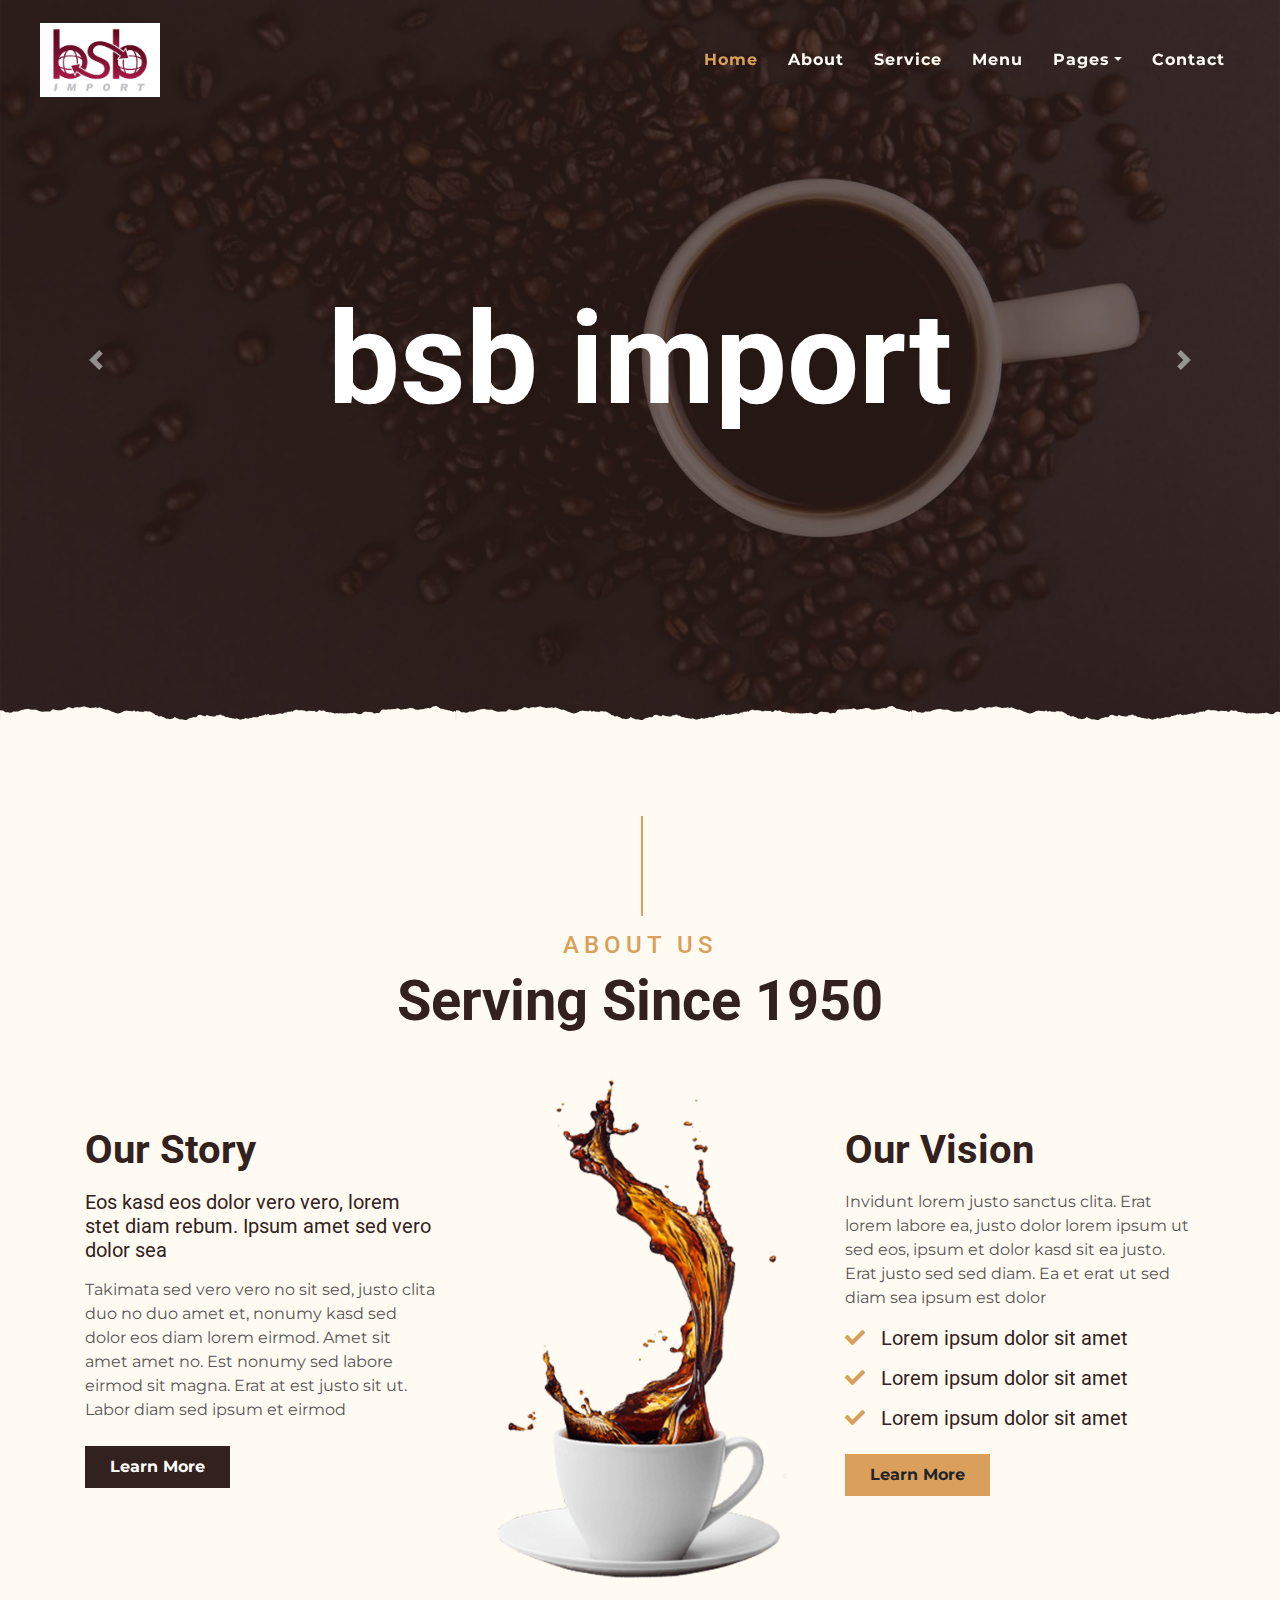
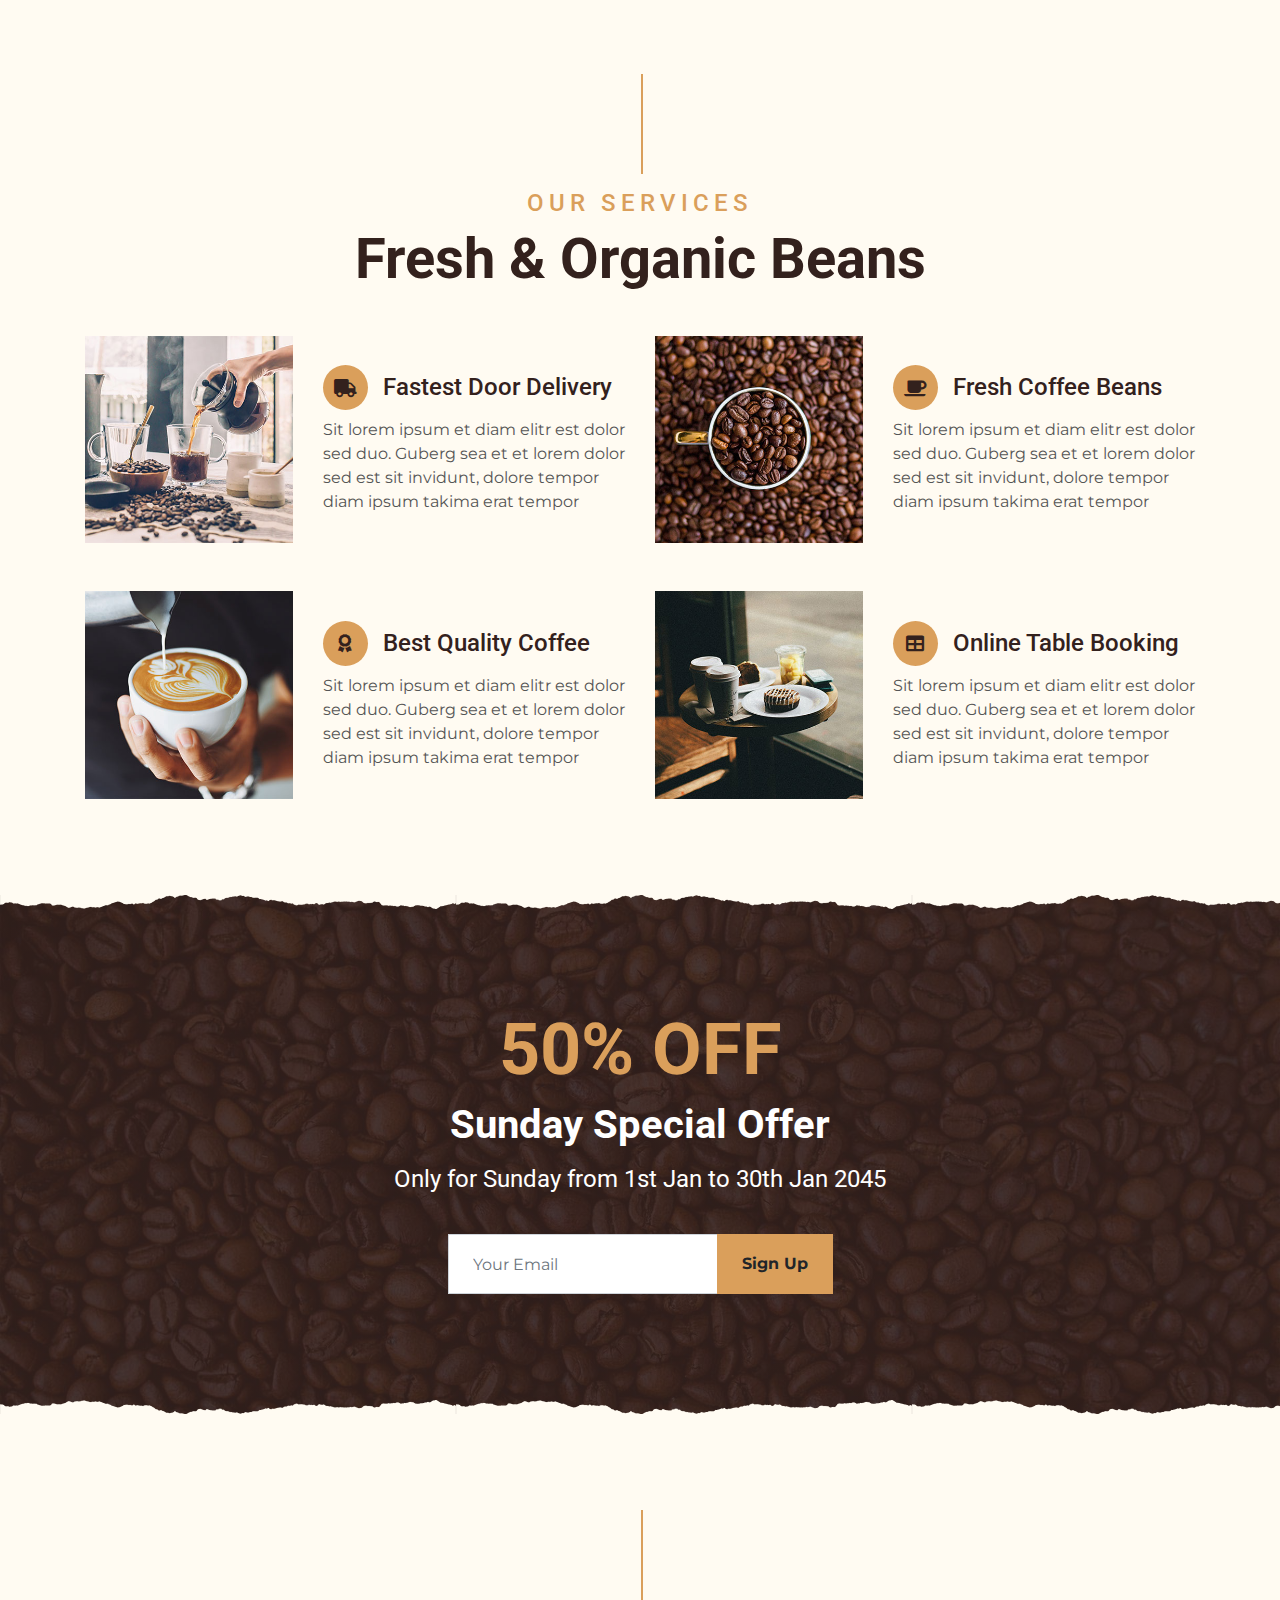
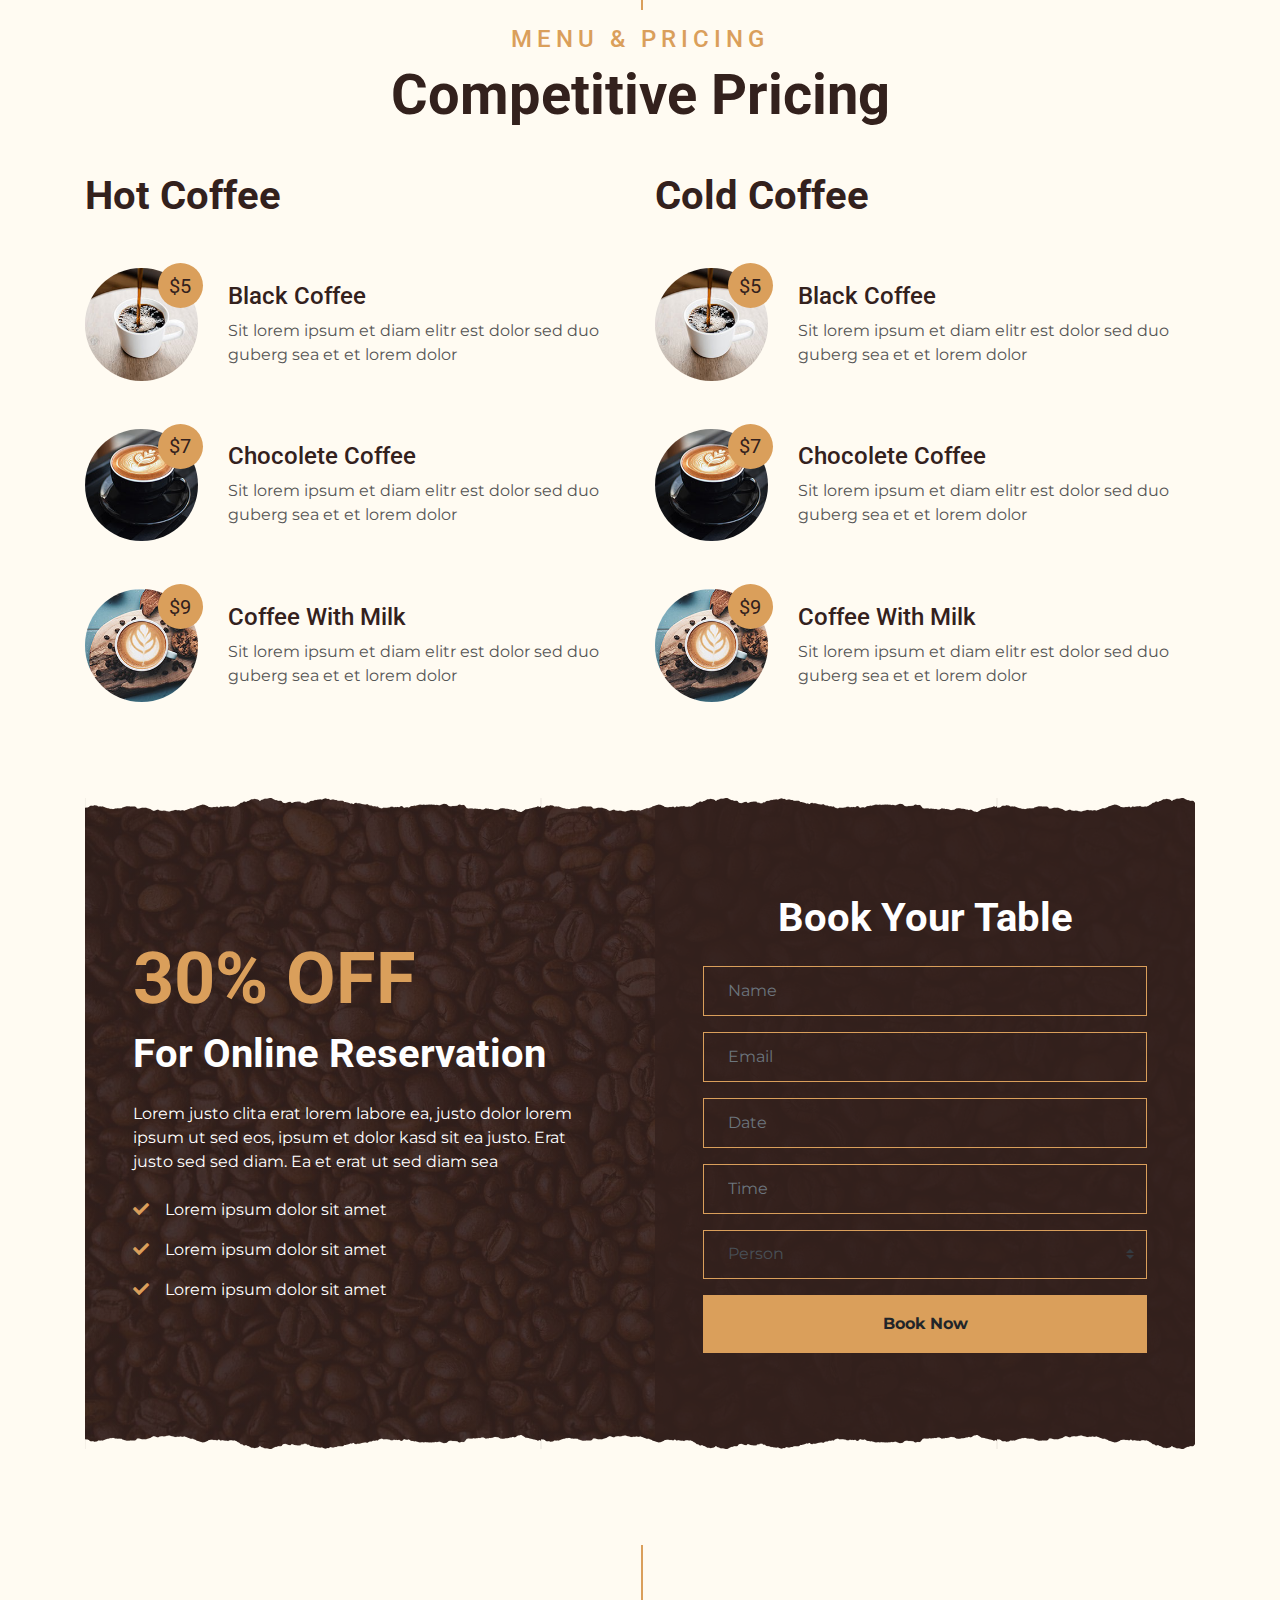
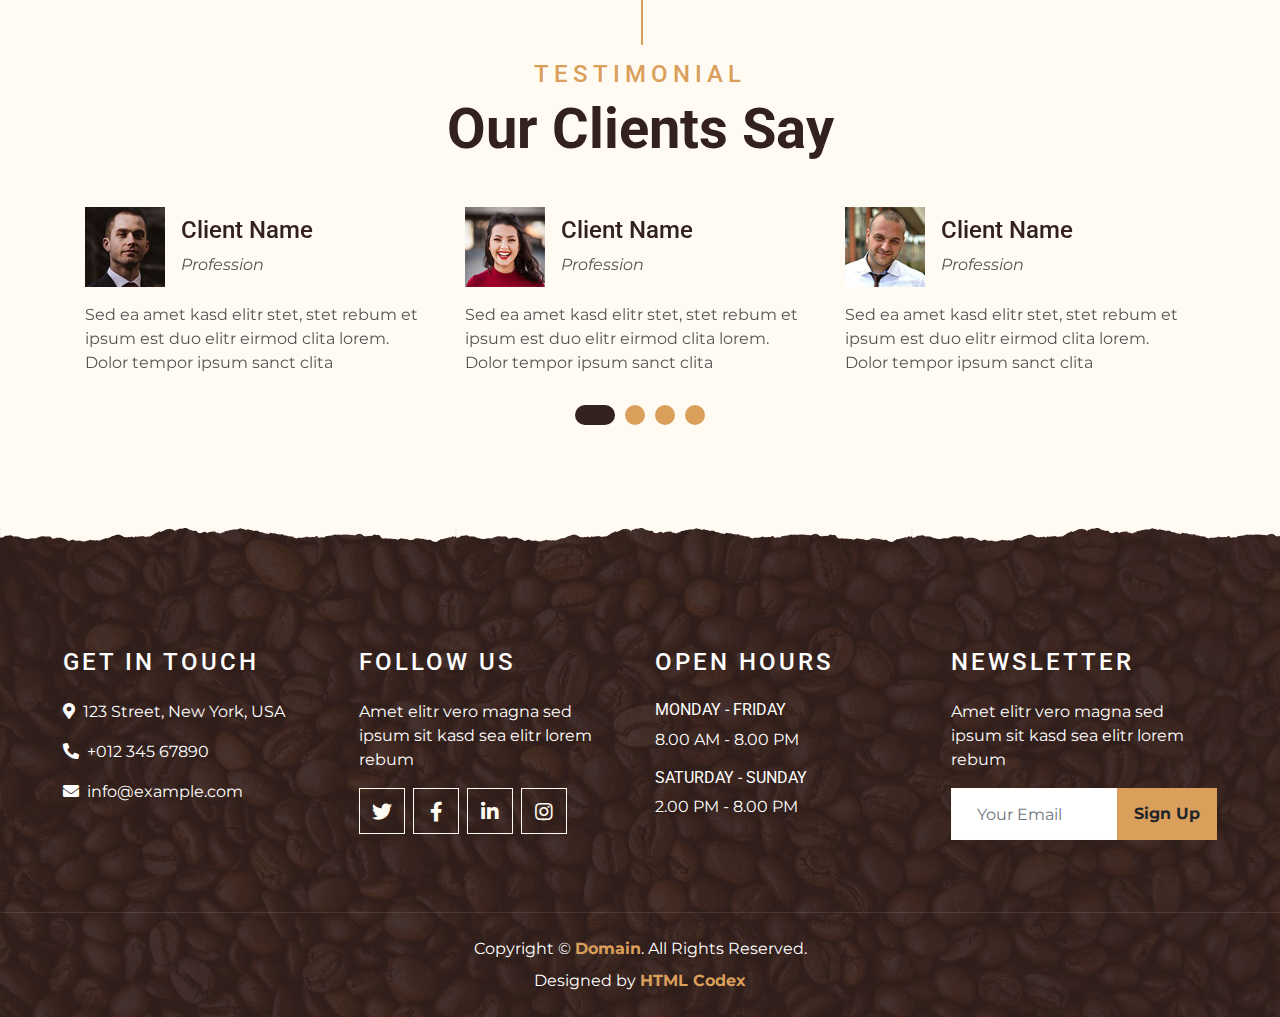
==== bsb/index.html @ dd3d66d6 "Se agrega el proyecto" ====
<!DOCTYPE html>
<html lang="en">

<head>
    <meta charset="utf-8">
    <title>bsb import</title>
    <meta content="width=device-width, initial-scale=1.0" name="viewport">
    <meta content="Free Website Template" name="keywords">
    <meta content="Free Website Template" name="description">

    <!-- Favicon -->
    <link href="img/logo.jpg" rel="icon">

    <!-- Google Font -->
    <link rel="preconnect" href="https://fonts.gstatic.com">
    <link href="https://fonts.googleapis.com/css2?family=Montserrat:wght@200;400&family=Roboto:wght@400;500;700&display=swap" rel="stylesheet"> 
    <link rel="stylesheet" href="https://maxcdn.bootstrapcdn.com/bootstrap/4.0.0/css/bootstrap.min.css">

    <!-- Font Awesome -->
    <link href="https://cdnjs.cloudflare.com/ajax/libs/font-awesome/5.10.0/css/all.min.css" rel="stylesheet">

    <!-- Libraries Stylesheet -->
    <link href="lib/owlcarousel/assets/owl.carousel.min.css" rel="stylesheet">
    <link href="lib/tempusdominus/css/tempusdominus-bootstrap-4.min.css" rel="stylesheet" />

    <!-- Customized Bootstrap Stylesheet -->
    <link href="css/style.min.css" rel="stylesheet">
</head>

<body>
    <!-- Navbar Start -->
    <div class="container-fluid p-0 nav-bar">
        <nav class="navbar navbar-expand-lg bg-none navbar-dark py-3">
            <a href="index.html" class="navbar-brand px-lg-4 m-0">
                <img src="img/logo.jpg" alt="KOPPEE Logo" class="img-fluid" style="max-width: 120px; height: auto;">
            </a>
            <button type="button" class="navbar-toggler" data-toggle="collapse" data-target="#navbarCollapse">
                <span class="navbar-toggler-icon"></span>
            </button>
            <div class="collapse navbar-collapse justify-content-between" id="navbarCollapse">
                <div class="navbar-nav ml-auto p-4">
                    <a href="index.html" class="nav-item nav-link active">Home</a>
                    <a href="about.html" class="nav-item nav-link">About</a>
                    <a href="service.html" class="nav-item nav-link">Service</a>
                    <a href="menu.html" class="nav-item nav-link">Menu</a>
                    <div class="nav-item dropdown">
                        <a href="#" class="nav-link dropdown-toggle" data-toggle="dropdown">Pages</a>
                        <div class="dropdown-menu text-capitalize">
                            <a href="reservation.html" class="dropdown-item">Reservation</a>
                            <a href="testimonial.html" class="dropdown-item">Testimonial</a>
                        </div>
                    </div>
                    <a href="contact.html" class="nav-item nav-link">Contact</a>
                </div>
            </div>
        </nav>
    </div>
    
    <!-- Navbar End -->

    <!-- Carousel Start -->
    <div class="container-fluid p-0 mb-5">
        <div id="blog-carousel" class="carousel slide overlay-bottom" data-ride="carousel">
            <div class="carousel-inner">
                <div class="carousel-item active">
                    <img class="w-100" src="img/carousel-1.jpg" alt="Image">
                    <div class="carousel-caption d-flex flex-column align-items-center justify-content-center">
                        <h2 class="text-primary font-weight-medium m-0"></h2>
                        <h1 class="display-1 text-white m-0">bsb import</h1>
                        <h2 class="text-white m-0"></h2>
                    </div>
                </div>
                <div class="carousel-item">
                    <img class="w-100" src="img/carousel-2.jpg" alt="Image">
                    <div class="carousel-caption d-flex flex-column align-items-center justify-content-center">
                        <h2 class="text-primary font-weight-medium m-0">We Have Been Serving</h2>
                        <h1 class="display-1 text-white m-0">COFFEE</h1>
                        <h2 class="text-white m-0">* SINCE 1950 *</h2>
                    </div>
                </div>
            </div>
            <a class="carousel-control-prev" href="#blog-carousel" data-slide="prev">
                <span class="carousel-control-prev-icon"></span>
            </a>
            <a class="carousel-control-next" href="#blog-carousel" data-slide="next">
                <span class="carousel-control-next-icon"></span>
            </a>
        </div>
    </div>
    <!-- Carousel End -->


    <!-- About Start -->
    <div class="container-fluid py-5">
        <div class="container">
            <div class="section-title">
                <h4 class="text-primary text-uppercase" style="letter-spacing: 5px;">About Us</h4>
                <h1 class="display-4">Serving Since 1950</h1>
            </div>
            <div class="row">
                <div class="col-lg-4 py-0 py-lg-5">
                    <h1 class="mb-3">Our Story</h1>
                    <h5 class="mb-3">Eos kasd eos dolor vero vero, lorem stet diam rebum. Ipsum amet sed vero dolor sea</h5>
                    <p>Takimata sed vero vero no sit sed, justo clita duo no duo amet et, nonumy kasd sed dolor eos diam lorem eirmod. Amet sit amet amet no. Est nonumy sed labore eirmod sit magna. Erat at est justo sit ut. Labor diam sed ipsum et eirmod</p>
                    <a href="" class="btn btn-secondary font-weight-bold py-2 px-4 mt-2">Learn More</a>
                </div>
                <div class="col-lg-4 py-5 py-lg-0" style="min-height: 500px;">
                    <div class="position-relative h-100">
                        <img class="position-absolute w-100 h-100" src="img/about.png" style="object-fit: cover;">
                    </div>
                </div>
                <div class="col-lg-4 py-0 py-lg-5">
                    <h1 class="mb-3">Our Vision</h1>
                    <p>Invidunt lorem justo sanctus clita. Erat lorem labore ea, justo dolor lorem ipsum ut sed eos, ipsum et dolor kasd sit ea justo. Erat justo sed sed diam. Ea et erat ut sed diam sea ipsum est dolor</p>
                    <h5 class="mb-3"><i class="fa fa-check text-primary mr-3"></i>Lorem ipsum dolor sit amet</h5>
                    <h5 class="mb-3"><i class="fa fa-check text-primary mr-3"></i>Lorem ipsum dolor sit amet</h5>
                    <h5 class="mb-3"><i class="fa fa-check text-primary mr-3"></i>Lorem ipsum dolor sit amet</h5>
                    <a href="" class="btn btn-primary font-weight-bold py-2 px-4 mt-2">Learn More</a>
                </div>
            </div>
        </div>
    </div>
    <!-- About End -->


    <!-- Service Start -->
    <div class="container-fluid pt-5">
        <div class="container">
            <div class="section-title">
                <h4 class="text-primary text-uppercase" style="letter-spacing: 5px;">Our Services</h4>
                <h1 class="display-4">Fresh & Organic Beans</h1>
            </div>
            <div class="row">
                <div class="col-lg-6 mb-5">
                    <div class="row align-items-center">
                        <div class="col-sm-5">
                            <img class="img-fluid mb-3 mb-sm-0" src="img/service-1.jpg" alt="">
                        </div>
                        <div class="col-sm-7">
                            <h4><i class="fa fa-truck service-icon"></i>Fastest Door Delivery</h4>
                            <p class="m-0">Sit lorem ipsum et diam elitr est dolor sed duo. Guberg sea et et lorem dolor sed est sit
                                invidunt, dolore tempor diam ipsum takima erat tempor</p>
                        </div>
                    </div>
                </div>
                <div class="col-lg-6 mb-5">
                    <div class="row align-items-center">
                        <div class="col-sm-5">
                            <img class="img-fluid mb-3 mb-sm-0" src="img/service-2.jpg" alt="">
                        </div>
                        <div class="col-sm-7">
                            <h4><i class="fa fa-coffee service-icon"></i>Fresh Coffee Beans</h4>
                            <p class="m-0">Sit lorem ipsum et diam elitr est dolor sed duo. Guberg sea et et lorem dolor sed est sit
                                invidunt, dolore tempor diam ipsum takima erat tempor</p>
                        </div>
                    </div>
                </div>
                <div class="col-lg-6 mb-5">
                    <div class="row align-items-center">
                        <div class="col-sm-5">
                            <img class="img-fluid mb-3 mb-sm-0" src="img/service-3.jpg" alt="">
                        </div>
                        <div class="col-sm-7">
                            <h4><i class="fa fa-award service-icon"></i>Best Quality Coffee</h4>
                            <p class="m-0">Sit lorem ipsum et diam elitr est dolor sed duo. Guberg sea et et lorem dolor sed est sit
                                invidunt, dolore tempor diam ipsum takima erat tempor</p>
                        </div>
                    </div>
                </div>
                <div class="col-lg-6 mb-5">
                    <div class="row align-items-center">
                        <div class="col-sm-5">
                            <img class="img-fluid mb-3 mb-sm-0" src="img/service-4.jpg" alt="">
                        </div>
                        <div class="col-sm-7">
                            <h4><i class="fa fa-table service-icon"></i>Online Table Booking</h4>
                            <p class="m-0">Sit lorem ipsum et diam elitr est dolor sed duo. Guberg sea et et lorem dolor sed est sit
                                invidunt, dolore tempor diam ipsum takima erat tempor</p>
                        </div>
                    </div>
                </div>
            </div>
        </div>
    </div>
    <!-- Service End -->


    <!-- Offer Start -->
    <div class="offer container-fluid my-5 py-5 text-center position-relative overlay-top overlay-bottom">
        <div class="container py-5">
            <h1 class="display-3 text-primary mt-3">50% OFF</h1>
            <h1 class="text-white mb-3">Sunday Special Offer</h1>
            <h4 class="text-white font-weight-normal mb-4 pb-3">Only for Sunday from 1st Jan to 30th Jan 2045</h4>
            <form class="form-inline justify-content-center mb-4">
                <div class="input-group">
                    <input type="text" class="form-control p-4" placeholder="Your Email" style="height: 60px;">
                    <div class="input-group-append">
                        <button class="btn btn-primary font-weight-bold px-4" type="submit">Sign Up</button>
                    </div>
                </div>
            </form>
        </div>
    </div>
    <!-- Offer End -->


    <!-- Menu Start -->
    <div class="container-fluid pt-5">
        <div class="container">
            <div class="section-title">
                <h4 class="text-primary text-uppercase" style="letter-spacing: 5px;">Menu & Pricing</h4>
                <h1 class="display-4">Competitive Pricing</h1>
            </div>
            <div class="row">
                <div class="col-lg-6">
                    <h1 class="mb-5">Hot Coffee</h1>
                    <div class="row align-items-center mb-5">
                        <div class="col-4 col-sm-3">
                            <img class="w-100 rounded-circle mb-3 mb-sm-0" src="img/menu-1.jpg" alt="">
                            <h5 class="menu-price">$5</h5>
                        </div>
                        <div class="col-8 col-sm-9">
                            <h4>Black Coffee</h4>
                            <p class="m-0">Sit lorem ipsum et diam elitr est dolor sed duo guberg sea et et lorem dolor</p>
                        </div>
                    </div>
                    <div class="row align-items-center mb-5">
                        <div class="col-4 col-sm-3">
                            <img class="w-100 rounded-circle mb-3 mb-sm-0" src="img/menu-2.jpg" alt="">
                            <h5 class="menu-price">$7</h5>
                        </div>
                        <div class="col-8 col-sm-9">
                            <h4>Chocolete Coffee</h4>
                            <p class="m-0">Sit lorem ipsum et diam elitr est dolor sed duo guberg sea et et lorem dolor</p>
                        </div>
                    </div>
                    <div class="row align-items-center mb-5">
                        <div class="col-4 col-sm-3">
                            <img class="w-100 rounded-circle mb-3 mb-sm-0" src="img/menu-3.jpg" alt="">
                            <h5 class="menu-price">$9</h5>
                        </div>
                        <div class="col-8 col-sm-9">
                            <h4>Coffee With Milk</h4>
                            <p class="m-0">Sit lorem ipsum et diam elitr est dolor sed duo guberg sea et et lorem dolor</p>
                        </div>
                    </div>
                </div>
                <div class="col-lg-6">
                    <h1 class="mb-5">Cold Coffee</h1>
                    <div class="row align-items-center mb-5">
                        <div class="col-4 col-sm-3">
                            <img class="w-100 rounded-circle mb-3 mb-sm-0" src="img/menu-1.jpg" alt="">
                            <h5 class="menu-price">$5</h5>
                        </div>
                        <div class="col-8 col-sm-9">
                            <h4>Black Coffee</h4>
                            <p class="m-0">Sit lorem ipsum et diam elitr est dolor sed duo guberg sea et et lorem dolor</p>
                        </div>
                    </div>
                    <div class="row align-items-center mb-5">
                        <div class="col-4 col-sm-3">
                            <img class="w-100 rounded-circle mb-3 mb-sm-0" src="img/menu-2.jpg" alt="">
                            <h5 class="menu-price">$7</h5>
                        </div>
                        <div class="col-8 col-sm-9">
                            <h4>Chocolete Coffee</h4>
                            <p class="m-0">Sit lorem ipsum et diam elitr est dolor sed duo guberg sea et et lorem dolor</p>
                        </div>
                    </div>
                    <div class="row align-items-center mb-5">
                        <div class="col-4 col-sm-3">
                            <img class="w-100 rounded-circle mb-3 mb-sm-0" src="img/menu-3.jpg" alt="">
                            <h5 class="menu-price">$9</h5>
                        </div>
                        <div class="col-8 col-sm-9">
                            <h4>Coffee With Milk</h4>
                            <p class="m-0">Sit lorem ipsum et diam elitr est dolor sed duo guberg sea et et lorem dolor</p>
                        </div>
                    </div>
                </div>
            </div>
        </div>
    </div>
    <!-- Menu End -->


    <!-- Reservation Start -->
    <div class="container-fluid my-5">
        <div class="container">
            <div class="reservation position-relative overlay-top overlay-bottom">
                <div class="row align-items-center">
                    <div class="col-lg-6 my-5 my-lg-0">
                        <div class="p-5">
                            <div class="mb-4">
                                <h1 class="display-3 text-primary">30% OFF</h1>
                                <h1 class="text-white">For Online Reservation</h1>
                            </div>
                            <p class="text-white">Lorem justo clita erat lorem labore ea, justo dolor lorem ipsum ut sed eos,
                                ipsum et dolor kasd sit ea justo. Erat justo sed sed diam. Ea et erat ut sed diam sea</p>
                            <ul class="list-inline text-white m-0">
                                <li class="py-2"><i class="fa fa-check text-primary mr-3"></i>Lorem ipsum dolor sit amet</li>
                                <li class="py-2"><i class="fa fa-check text-primary mr-3"></i>Lorem ipsum dolor sit amet</li>
                                <li class="py-2"><i class="fa fa-check text-primary mr-3"></i>Lorem ipsum dolor sit amet</li>
                            </ul>
                        </div>
                    </div>
                    <div class="col-lg-6">
                        <div class="text-center p-5" style="background: rgba(51, 33, 29, .8);">
                            <h1 class="text-white mb-4 mt-5">Book Your Table</h1>
                            <form class="mb-5">
                                <div class="form-group">
                                    <input type="text" class="form-control bg-transparent border-primary p-4" placeholder="Name"
                                        required="required" />
                                </div>
                                <div class="form-group">
                                    <input type="email" class="form-control bg-transparent border-primary p-4" placeholder="Email"
                                        required="required" />
                                </div>
                                <div class="form-group">
                                    <div class="date" id="date" data-target-input="nearest">
                                        <input type="text" class="form-control bg-transparent border-primary p-4 datetimepicker-input" placeholder="Date" data-target="#date" data-toggle="datetimepicker"/>
                                    </div>
                                </div>
                                <div class="form-group">
                                    <div class="time" id="time" data-target-input="nearest">
                                        <input type="text" class="form-control bg-transparent border-primary p-4 datetimepicker-input" placeholder="Time" data-target="#time" data-toggle="datetimepicker"/>
                                    </div>
                                </div>
                                <div class="form-group">
                                    <select class="custom-select bg-transparent border-primary px-4" style="height: 49px;">
                                        <option selected>Person</option>
                                        <option value="1">Person 1</option>
                                        <option value="2">Person 2</option>
                                        <option value="3">Person 3</option>
                                        <option value="3">Person 4</option>
                                    </select>
                                </div>
                                
                                <div>
                                    <button class="btn btn-primary btn-block font-weight-bold py-3" type="submit">Book Now</button>
                                </div>
                            </form>
                        </div>
                    </div>
                </div>
            </div>
        </div>
    </div>
    <!-- Reservation End -->


    <!-- Testimonial Start -->
    <div class="container-fluid py-5">
        <div class="container">
            <div class="section-title">
                <h4 class="text-primary text-uppercase" style="letter-spacing: 5px;">Testimonial</h4>
                <h1 class="display-4">Our Clients Say</h1>
            </div>
            <div class="owl-carousel testimonial-carousel">
                <div class="testimonial-item">
                    <div class="d-flex align-items-center mb-3">
                        <img class="img-fluid" src="img/testimonial-1.jpg" alt="">
                        <div class="ml-3">
                            <h4>Client Name</h4>
                            <i>Profession</i>
                        </div>
                    </div>
                    <p class="m-0">Sed ea amet kasd elitr stet, stet rebum et ipsum est duo elitr eirmod clita lorem. Dolor tempor ipsum sanct clita</p>
                </div>
                <div class="testimonial-item">
                    <div class="d-flex align-items-center mb-3">
                        <img class="img-fluid" src="img/testimonial-2.jpg" alt="">
                        <div class="ml-3">
                            <h4>Client Name</h4>
                            <i>Profession</i>
                        </div>
                    </div>
                    <p class="m-0">Sed ea amet kasd elitr stet, stet rebum et ipsum est duo elitr eirmod clita lorem. Dolor tempor ipsum sanct clita</p>
                </div>
                <div class="testimonial-item">
                    <div class="d-flex align-items-center mb-3">
                        <img class="img-fluid" src="img/testimonial-3.jpg" alt="">
                        <div class="ml-3">
                            <h4>Client Name</h4>
                            <i>Profession</i>
                        </div>
                    </div>
                    <p class="m-0">Sed ea amet kasd elitr stet, stet rebum et ipsum est duo elitr eirmod clita lorem. Dolor tempor ipsum sanct clita</p>
                </div>
                <div class="testimonial-item">
                    <div class="d-flex align-items-center mb-3">
                        <img class="img-fluid" src="img/testimonial-4.jpg" alt="">
                        <div class="ml-3">
                            <h4>Client Name</h4>
                            <i>Profession</i>
                        </div>
                    </div>
                    <p class="m-0">Sed ea amet kasd elitr stet, stet rebum et ipsum est duo elitr eirmod clita lorem. Dolor tempor ipsum sanct clita</p>
                </div>
            </div>
        </div>
    </div>
    <!-- Testimonial End -->


    <!-- Footer Start -->
    <div class="container-fluid footer text-white mt-5 pt-5 px-0 position-relative overlay-top">
        <div class="row mx-0 pt-5 px-sm-3 px-lg-5 mt-4">
            <div class="col-lg-3 col-md-6 mb-5">
                <h4 class="text-white text-uppercase mb-4" style="letter-spacing: 3px;">Get In Touch</h4>
                <p><i class="fa fa-map-marker-alt mr-2"></i>123 Street, New York, USA</p>
                <p><i class="fa fa-phone-alt mr-2"></i>+012 345 67890</p>
                <p class="m-0"><i class="fa fa-envelope mr-2"></i>info@example.com</p>
            </div>
            <div class="col-lg-3 col-md-6 mb-5">
                <h4 class="text-white text-uppercase mb-4" style="letter-spacing: 3px;">Follow Us</h4>
                <p>Amet elitr vero magna sed ipsum sit kasd sea elitr lorem rebum</p>
                <div class="d-flex justify-content-start">
                    <a class="btn btn-lg btn-outline-light btn-lg-square mr-2" href="#"><i class="fab fa-twitter"></i></a>
                    <a class="btn btn-lg btn-outline-light btn-lg-square mr-2" href="#"><i class="fab fa-facebook-f"></i></a>
                    <a class="btn btn-lg btn-outline-light btn-lg-square mr-2" href="#"><i class="fab fa-linkedin-in"></i></a>
                    <a class="btn btn-lg btn-outline-light btn-lg-square" href="#"><i class="fab fa-instagram"></i></a>
                </div>
            </div>
            <div class="col-lg-3 col-md-6 mb-5">
                <h4 class="text-white text-uppercase mb-4" style="letter-spacing: 3px;">Open Hours</h4>
                <div>
                    <h6 class="text-white text-uppercase">Monday - Friday</h6>
                    <p>8.00 AM - 8.00 PM</p>
                    <h6 class="text-white text-uppercase">Saturday - Sunday</h6>
                    <p>2.00 PM - 8.00 PM</p>
                </div>
            </div>
            <div class="col-lg-3 col-md-6 mb-5">
                <h4 class="text-white text-uppercase mb-4" style="letter-spacing: 3px;">Newsletter</h4>
                <p>Amet elitr vero magna sed ipsum sit kasd sea elitr lorem rebum</p>
                <div class="w-100">
                    <div class="input-group">
                        <input type="text" class="form-control border-light" style="padding: 25px;" placeholder="Your Email">
                        <div class="input-group-append">
                            <button class="btn btn-primary font-weight-bold px-3">Sign Up</button>
                        </div>
                    </div>
                </div>
            </div>
        </div>
        <div class="container-fluid text-center text-white border-top mt-4 py-4 px-sm-3 px-md-5" style="border-color: rgba(256, 256, 256, .1) !important;">
            <p class="mb-2 text-white">Copyright &copy; <a class="font-weight-bold" href="#">Domain</a>. All Rights Reserved.</a></p>
            <p class="m-0 text-white">Designed by <a class="font-weight-bold" href="https://htmlcodex.com">HTML Codex</a></p>
        </div>
    </div>
    <!-- Footer End -->


    <!-- Back to Top -->
    <a href="#" class="btn btn-lg btn-primary btn-lg-square back-to-top"><i class="fa fa-angle-double-up"></i></a>


    <!-- JavaScript Libraries -->
    <script src="https://code.jquery.com/jquery-3.4.1.min.js"></script>
    <script src="https://stackpath.bootstrapcdn.com/bootstrap/4.4.1/js/bootstrap.bundle.min.js"></script>
    <script src="lib/easing/easing.min.js"></script>
    <script src="lib/waypoints/waypoints.min.js"></script>
    <script src="lib/owlcarousel/owl.carousel.min.js"></script>
    <script src="lib/tempusdominus/js/moment.min.js"></script>
    <script src="lib/tempusdominus/js/moment-timezone.min.js"></script>
    <script src="lib/tempusdominus/js/tempusdominus-bootstrap-4.min.js"></script>

    <!-- Contact Javascript File -->
    <script src="mail/jqBootstrapValidation.min.js"></script>
    <script src="mail/contact.js"></script>

    <!-- Template Javascript -->
    <script src="js/main.js"></script>
</body>

</html>
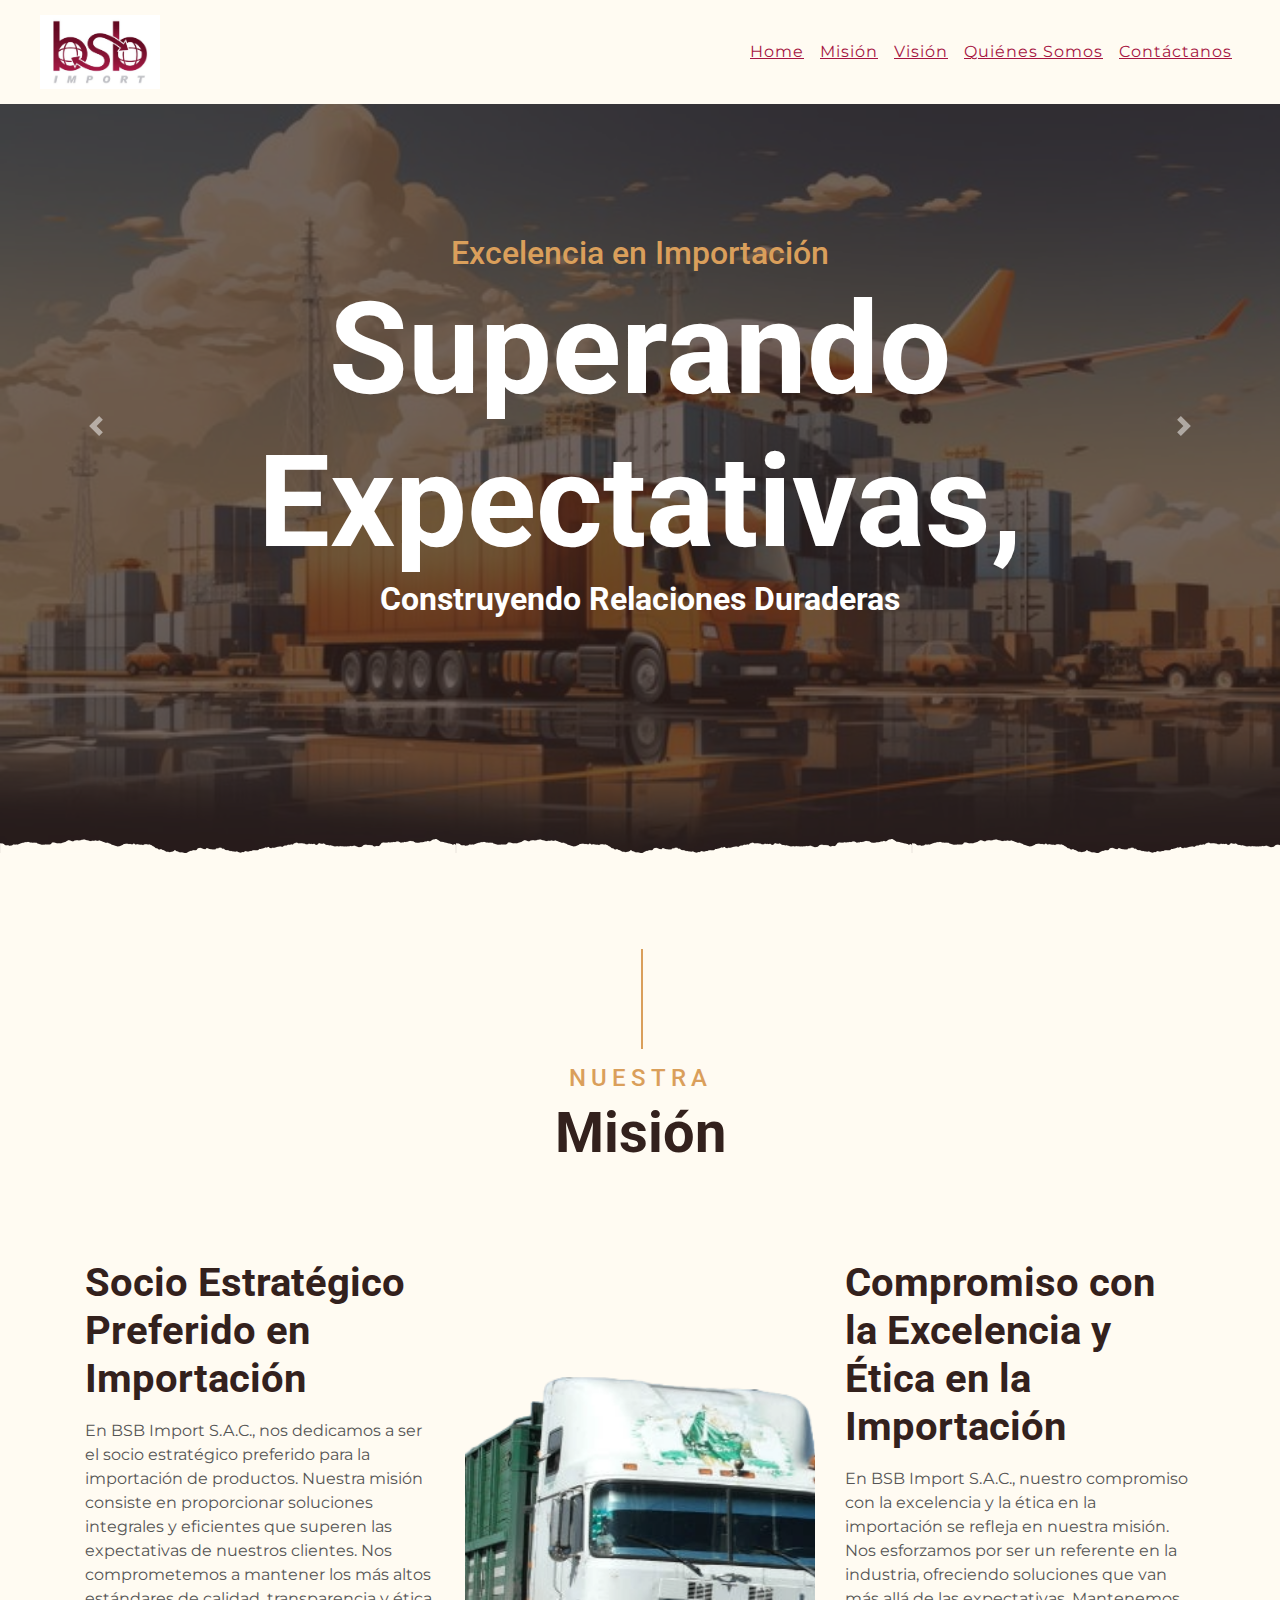
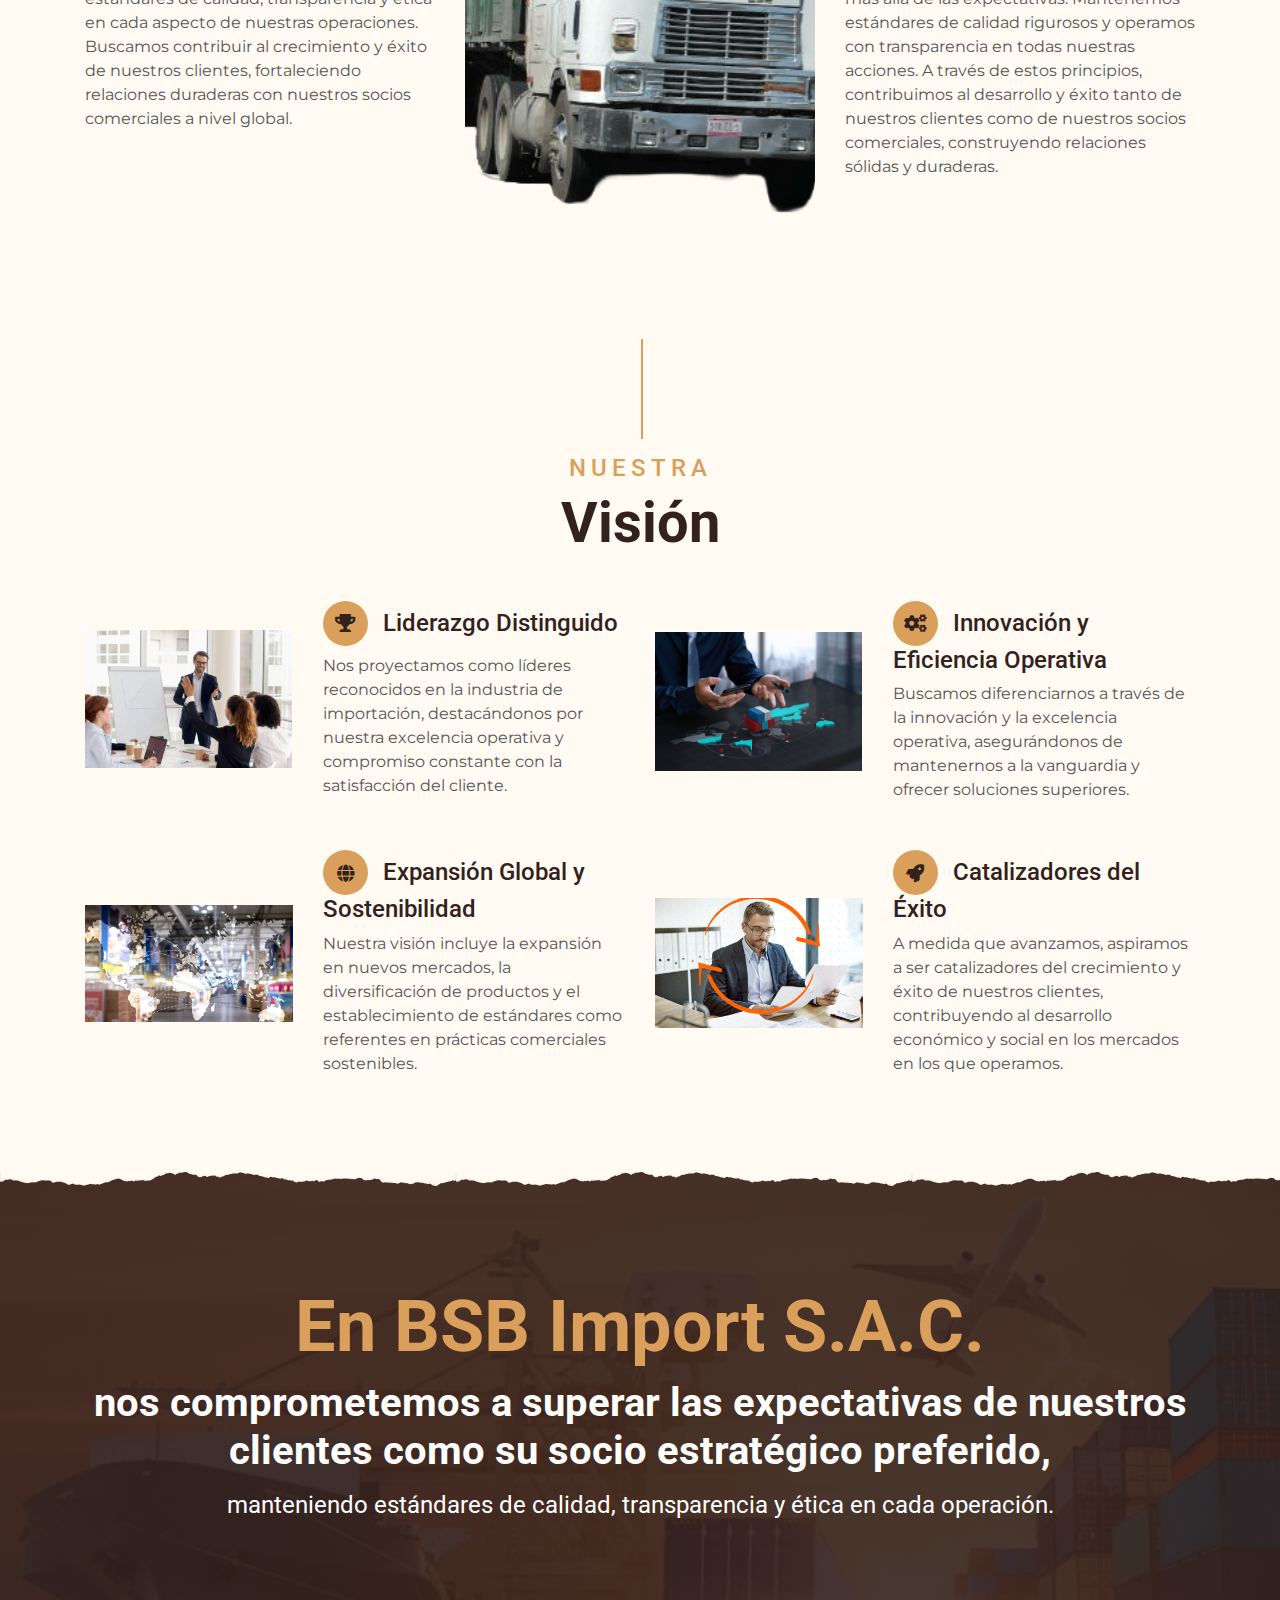
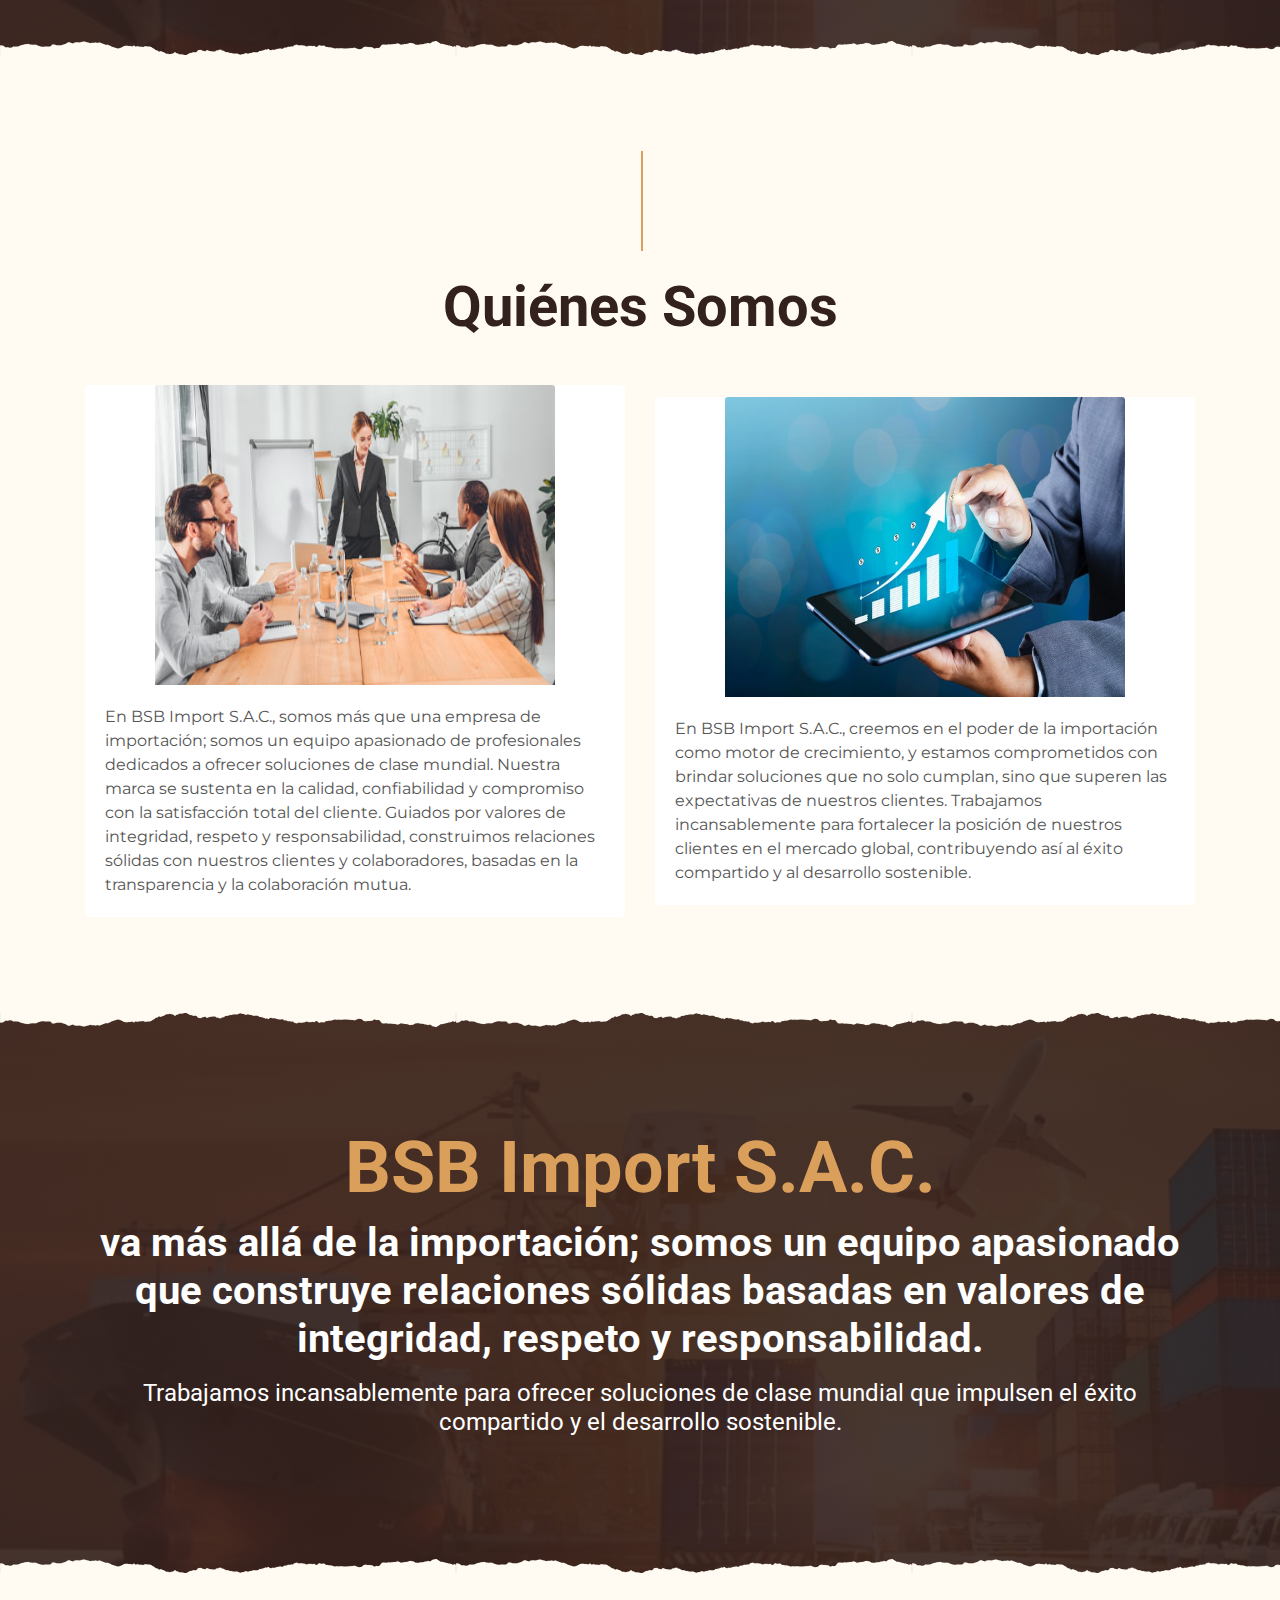
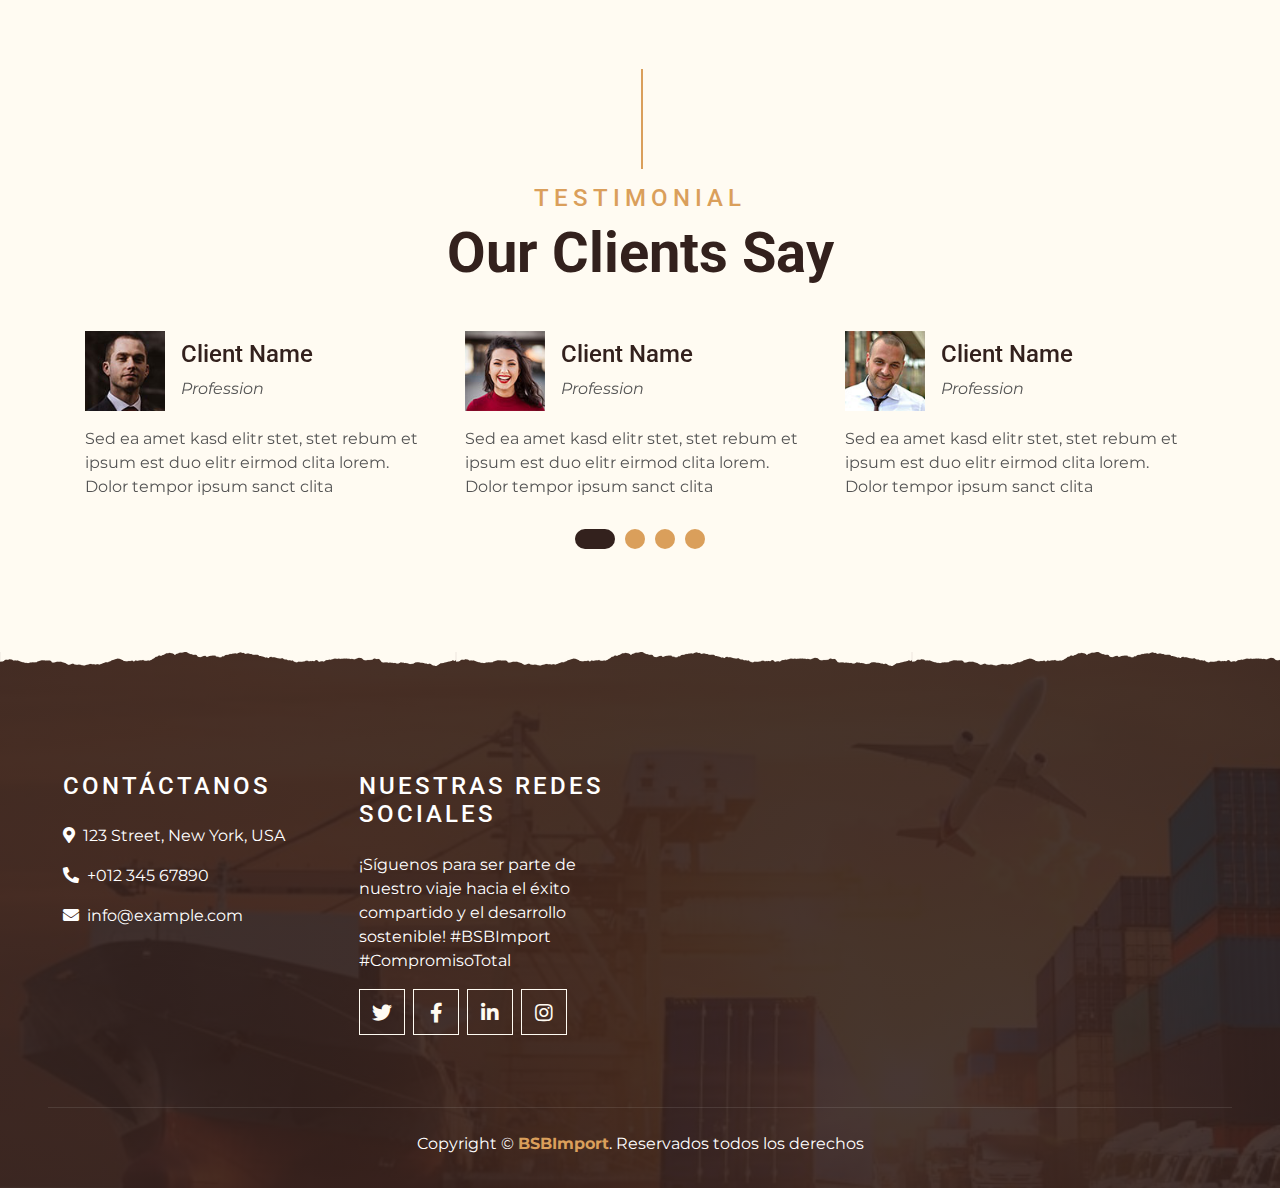
==== commit 0c36934b: "Descripción de los cambios realizados" ====
--- a/bsb/index.html
+++ b/bsb/index.html
@@ -22,6 +22,7 @@
     <!-- Libraries Stylesheet -->
     <link href="lib/owlcarousel/assets/owl.carousel.min.css" rel="stylesheet">
     <link href="lib/tempusdominus/css/tempusdominus-bootstrap-4.min.css" rel="stylesheet" />
+    <link rel="stylesheet" href="css/style.css">
 
     <!-- Customized Bootstrap Stylesheet -->
     <link href="css/style.min.css" rel="stylesheet">
@@ -30,31 +31,25 @@
 <body>
     <!-- Navbar Start -->
     <div class="container-fluid p-0 nav-bar">
-        <nav class="navbar navbar-expand-lg bg-none navbar-dark py-3">
-            <a href="index.html" class="navbar-brand px-lg-4 m-0">
-                <img src="img/logo.jpg" alt="KOPPEE Logo" class="img-fluid" style="max-width: 120px; height: auto;">
+        <nav class="navbar navbar-expand-lg navbar-light" style="background-color: #FFFBF2;">
+            <a href="index.html" class="navbar-brand px-lg-4 m-0" style="color: #a61542; letter-spacing: 1px;">
+                <img src="img/logo.jpg" alt="bsb Logo" class="img-fluid" style="max-width: 120px; height: auto;">
             </a>
             <button type="button" class="navbar-toggler" data-toggle="collapse" data-target="#navbarCollapse">
                 <span class="navbar-toggler-icon"></span>
             </button>
             <div class="collapse navbar-collapse justify-content-between" id="navbarCollapse">
                 <div class="navbar-nav ml-auto p-4">
-                    <a href="index.html" class="nav-item nav-link active">Home</a>
-                    <a href="about.html" class="nav-item nav-link">About</a>
-                    <a href="service.html" class="nav-item nav-link">Service</a>
-                    <a href="menu.html" class="nav-item nav-link">Menu</a>
-                    <div class="nav-item dropdown">
-                        <a href="#" class="nav-link dropdown-toggle" data-toggle="dropdown">Pages</a>
-                        <div class="dropdown-menu text-capitalize">
-                            <a href="reservation.html" class="dropdown-item">Reservation</a>
-                            <a href="testimonial.html" class="dropdown-item">Testimonial</a>
-                        </div>
-                    </div>
-                    <a href="contact.html" class="nav-item nav-link">Contact</a>
+                    <a href="index.html" class="nav-item nav-link active" style="color: #a61542; letter-spacing: 1px; text-decoration: underline;">Home</a>
+                    <a href="Misión.html" class="nav-item nav-link" style="color: #a61542; letter-spacing: 1px; text-decoration: underline;">Misión</a>
+                    <a href="Visión.html" class="nav-item nav-link" style="color: #a61542; letter-spacing: 1px; text-decoration: underline;">Visión</a>
+                    <a href="somos.html" class="nav-item nav-link" style="color: #a61542; letter-spacing: 1px; text-decoration: underline;">Quiénes Somos</a>
+                    <a href="Contáctanos.html" class="nav-item nav-link" style="color: #a61542; letter-spacing: 1px; text-decoration: underline;">Contáctanos</a>
                 </div>
             </div>
         </nav>
     </div>
+    
     
     <!-- Navbar End -->
 
@@ -63,19 +58,19 @@
         <div id="blog-carousel" class="carousel slide overlay-bottom" data-ride="carousel">
             <div class="carousel-inner">
                 <div class="carousel-item active">
-                    <img class="w-100" src="img/carousel-1.jpg" alt="Image">
+                    <img class="w-100" src="img/carrusel1.jpg" alt="Image">
                     <div class="carousel-caption d-flex flex-column align-items-center justify-content-center">
-                        <h2 class="text-primary font-weight-medium m-0"></h2>
-                        <h1 class="display-1 text-white m-0">bsb import</h1>
-                        <h2 class="text-white m-0"></h2>
+                        <h2 class="text-primary font-weight-medium m-0">Excelencia en Importación</h2>
+                        <h1 class="display-1 text-white m-0">Superando Expectativas,</h1>
+                        <h2 class="text-white m-0">Construyendo Relaciones Duraderas</h2>
                     </div>
                 </div>
                 <div class="carousel-item">
-                    <img class="w-100" src="img/carousel-2.jpg" alt="Image">
+                    <img class="w-100" src="img/carrusel2.jpg" alt="Image">
                     <div class="carousel-caption d-flex flex-column align-items-center justify-content-center">
-                        <h2 class="text-primary font-weight-medium m-0">We Have Been Serving</h2>
-                        <h1 class="display-1 text-white m-0">COFFEE</h1>
-                        <h2 class="text-white m-0">* SINCE 1950 *</h2>
+                        <h2 class="text-primary font-weight-medium m-0">Líderes en Importación</h2>
+                        <h1 class="display-1 text-white m-0">Innovación, Calidad y</h1>
+                        <h2 class="text-white m-0">Compromiso con el Éxito Global</h2>
                     </div>
                 </div>
             </div>
@@ -94,28 +89,26 @@
     <div class="container-fluid py-5">
         <div class="container">
             <div class="section-title">
-                <h4 class="text-primary text-uppercase" style="letter-spacing: 5px;">About Us</h4>
-                <h1 class="display-4">Serving Since 1950</h1>
+                <h4 class="text-primary text-uppercase" style="letter-spacing: 5px;">Nuestra</h4>
+                <h1 class="display-4">Misión</h1>
             </div>
             <div class="row">
                 <div class="col-lg-4 py-0 py-lg-5">
-                    <h1 class="mb-3">Our Story</h1>
-                    <h5 class="mb-3">Eos kasd eos dolor vero vero, lorem stet diam rebum. Ipsum amet sed vero dolor sea</h5>
-                    <p>Takimata sed vero vero no sit sed, justo clita duo no duo amet et, nonumy kasd sed dolor eos diam lorem eirmod. Amet sit amet amet no. Est nonumy sed labore eirmod sit magna. Erat at est justo sit ut. Labor diam sed ipsum et eirmod</p>
-                    <a href="" class="btn btn-secondary font-weight-bold py-2 px-4 mt-2">Learn More</a>
+                    <h1 class="mb-3"> Socio Estratégico Preferido en Importación</h1>
+                    <p>En BSB Import S.A.C., nos dedicamos a ser el socio estratégico preferido para la importación de productos. Nuestra misión consiste en proporcionar soluciones integrales y 
+                        eficientes que superen las expectativas de nuestros clientes. Nos comprometemos a mantener los más altos estándares de calidad, transparencia y ética en cada aspecto de 
+                        nuestras operaciones. Buscamos contribuir al crecimiento y éxito de nuestros clientes, fortaleciendo relaciones duraderas con nuestros socios comerciales a nivel global.</p>
                 </div>
                 <div class="col-lg-4 py-5 py-lg-0" style="min-height: 500px;">
                     <div class="position-relative h-100">
-                        <img class="position-absolute w-100 h-100" src="img/about.png" style="object-fit: cover;">
+                        <img class="position-absolute w-100 h-100" src="img/ima1.png" style="object-fit: cover;">
                     </div>
                 </div>
                 <div class="col-lg-4 py-0 py-lg-5">
-                    <h1 class="mb-3">Our Vision</h1>
-                    <p>Invidunt lorem justo sanctus clita. Erat lorem labore ea, justo dolor lorem ipsum ut sed eos, ipsum et dolor kasd sit ea justo. Erat justo sed sed diam. Ea et erat ut sed diam sea ipsum est dolor</p>
-                    <h5 class="mb-3"><i class="fa fa-check text-primary mr-3"></i>Lorem ipsum dolor sit amet</h5>
-                    <h5 class="mb-3"><i class="fa fa-check text-primary mr-3"></i>Lorem ipsum dolor sit amet</h5>
-                    <h5 class="mb-3"><i class="fa fa-check text-primary mr-3"></i>Lorem ipsum dolor sit amet</h5>
-                    <a href="" class="btn btn-primary font-weight-bold py-2 px-4 mt-2">Learn More</a>
+                    <h1 class="mb-3">Compromiso con la Excelencia y Ética en la Importación</h1>
+                    <p>En BSB Import S.A.C., nuestro compromiso con la excelencia y la ética en la importación se refleja en nuestra misión. Nos esforzamos por ser un referente en la industria, 
+                        ofreciendo soluciones que van más allá de las expectativas. Mantenemos estándares de calidad rigurosos y operamos con transparencia en todas nuestras acciones. A través 
+                        de estos principios, contribuimos al desarrollo y éxito tanto de nuestros clientes como de nuestros socios comerciales, construyendo relaciones sólidas y duraderas.</p>
                 </div>
             </div>
         </div>
@@ -127,55 +120,57 @@
     <div class="container-fluid pt-5">
         <div class="container">
             <div class="section-title">
-                <h4 class="text-primary text-uppercase" style="letter-spacing: 5px;">Our Services</h4>
-                <h1 class="display-4">Fresh & Organic Beans</h1>
+                <h4 class="text-primary text-uppercase" style="letter-spacing: 5px;">Nuestra</h4>
+                <h1 class="display-4">Visión</h1>
             </div>
             <div class="row">
                 <div class="col-lg-6 mb-5">
                     <div class="row align-items-center">
                         <div class="col-sm-5">
-                            <img class="img-fluid mb-3 mb-sm-0" src="img/service-1.jpg" alt="">
+                            <img class="img-fluid mb-3 mb-sm-0" src="img/vision1.jpg" alt="">
                         </div>
                         <div class="col-sm-7">
-                            <h4><i class="fa fa-truck service-icon"></i>Fastest Door Delivery</h4>
-                            <p class="m-0">Sit lorem ipsum et diam elitr est dolor sed duo. Guberg sea et et lorem dolor sed est sit
-                                invidunt, dolore tempor diam ipsum takima erat tempor</p>
+                            <h4><i class="fa fa-trophy service-icon"></i>Liderazgo Distinguido</h4>
+                            <p class="m-0">Nos proyectamos como líderes reconocidos en la industria de importación, 
+                                destacándonos por nuestra excelencia operativa y compromiso constante con la satisfacción del cliente.</p>
                         </div>
                     </div>
                 </div>
                 <div class="col-lg-6 mb-5">
                     <div class="row align-items-center">
                         <div class="col-sm-5">
-                            <img class="img-fluid mb-3 mb-sm-0" src="img/service-2.jpg" alt="">
+                            <img class="img-fluid mb-3 mb-sm-0" src="img/vision2.jpg" alt="">
                         </div>
                         <div class="col-sm-7">
-                            <h4><i class="fa fa-coffee service-icon"></i>Fresh Coffee Beans</h4>
-                            <p class="m-0">Sit lorem ipsum et diam elitr est dolor sed duo. Guberg sea et et lorem dolor sed est sit
-                                invidunt, dolore tempor diam ipsum takima erat tempor</p>
+                            <h4><i class="fa fa-cogs service-icon"></i>Innovación y Eficiencia Operativa</h4>
+                            <p class="m-0">Buscamos diferenciarnos a través de la innovación y la excelencia operativa, 
+                                asegurándonos de mantenernos a la vanguardia y ofrecer soluciones superiores.</p>
                         </div>
                     </div>
                 </div>
                 <div class="col-lg-6 mb-5">
                     <div class="row align-items-center">
                         <div class="col-sm-5">
-                            <img class="img-fluid mb-3 mb-sm-0" src="img/service-3.jpg" alt="">
+                            <img class="img-fluid mb-3 mb-sm-0" src="img/vision3.jpg" alt="">
                         </div>
                         <div class="col-sm-7">
-                            <h4><i class="fa fa-award service-icon"></i>Best Quality Coffee</h4>
-                            <p class="m-0">Sit lorem ipsum et diam elitr est dolor sed duo. Guberg sea et et lorem dolor sed est sit
-                                invidunt, dolore tempor diam ipsum takima erat tempor</p>
+                            <h4><i class="fa fa-globe service-icon"></i>Expansión Global y Sostenibilidad</h4>
+                            <p class="m-0">Nuestra visión incluye la expansión en nuevos mercados, 
+                                la diversificación de productos y el establecimiento de estándares 
+                                como referentes en prácticas comerciales sostenibles.</p>
                         </div>
                     </div>
                 </div>
                 <div class="col-lg-6 mb-5">
                     <div class="row align-items-center">
                         <div class="col-sm-5">
-                            <img class="img-fluid mb-3 mb-sm-0" src="img/service-4.jpg" alt="">
+                            <img class="img-fluid mb-3 mb-sm-0" src="img/vision4.jpg" alt="">
                         </div>
                         <div class="col-sm-7">
-                            <h4><i class="fa fa-table service-icon"></i>Online Table Booking</h4>
-                            <p class="m-0">Sit lorem ipsum et diam elitr est dolor sed duo. Guberg sea et et lorem dolor sed est sit
-                                invidunt, dolore tempor diam ipsum takima erat tempor</p>
+                            <h4><i class="fa fa-rocket service-icon"></i>Catalizadores del Éxito</h4>
+                            <p class="m-0">A medida que avanzamos, aspiramos a ser catalizadores del crecimiento y 
+                                éxito de nuestros clientes, contribuyendo al desarrollo económico y social en los 
+                                mercados en los que operamos.</p>
                         </div>
                     </div>
                 </div>
@@ -188,162 +183,59 @@
     <!-- Offer Start -->
     <div class="offer container-fluid my-5 py-5 text-center position-relative overlay-top overlay-bottom">
         <div class="container py-5">
-            <h1 class="display-3 text-primary mt-3">50% OFF</h1>
-            <h1 class="text-white mb-3">Sunday Special Offer</h1>
-            <h4 class="text-white font-weight-normal mb-4 pb-3">Only for Sunday from 1st Jan to 30th Jan 2045</h4>
-            <form class="form-inline justify-content-center mb-4">
-                <div class="input-group">
-                    <input type="text" class="form-control p-4" placeholder="Your Email" style="height: 60px;">
-                    <div class="input-group-append">
-                        <button class="btn btn-primary font-weight-bold px-4" type="submit">Sign Up</button>
-                    </div>
-                </div>
-            </form>
+            <h1 class="display-3 text-primary mt-3">En BSB Import S.A.C.</h1>
+            <h1 class="text-white mb-3">nos comprometemos a superar las expectativas de nuestros clientes como su socio estratégico preferido,</h1>
+            <h4 class="text-white font-weight-normal mb-4 pb-3">manteniendo estándares de calidad, transparencia y ética en cada operación.</h4>
         </div>
     </div>
     <!-- Offer End -->
 
 
     <!-- Menu Start -->
-    <div class="container-fluid pt-5">
-        <div class="container">
-            <div class="section-title">
-                <h4 class="text-primary text-uppercase" style="letter-spacing: 5px;">Menu & Pricing</h4>
-                <h1 class="display-4">Competitive Pricing</h1>
-            </div>
-            <div class="row">
-                <div class="col-lg-6">
-                    <h1 class="mb-5">Hot Coffee</h1>
-                    <div class="row align-items-center mb-5">
-                        <div class="col-4 col-sm-3">
-                            <img class="w-100 rounded-circle mb-3 mb-sm-0" src="img/menu-1.jpg" alt="">
-                            <h5 class="menu-price">$5</h5>
-                        </div>
-                        <div class="col-8 col-sm-9">
-                            <h4>Black Coffee</h4>
-                            <p class="m-0">Sit lorem ipsum et diam elitr est dolor sed duo guberg sea et et lorem dolor</p>
-                        </div>
-                    </div>
-                    <div class="row align-items-center mb-5">
-                        <div class="col-4 col-sm-3">
-                            <img class="w-100 rounded-circle mb-3 mb-sm-0" src="img/menu-2.jpg" alt="">
-                            <h5 class="menu-price">$7</h5>
-                        </div>
-                        <div class="col-8 col-sm-9">
-                            <h4>Chocolete Coffee</h4>
-                            <p class="m-0">Sit lorem ipsum et diam elitr est dolor sed duo guberg sea et et lorem dolor</p>
-                        </div>
-                    </div>
-                    <div class="row align-items-center mb-5">
-                        <div class="col-4 col-sm-3">
-                            <img class="w-100 rounded-circle mb-3 mb-sm-0" src="img/menu-3.jpg" alt="">
-                            <h5 class="menu-price">$9</h5>
-                        </div>
-                        <div class="col-8 col-sm-9">
-                            <h4>Coffee With Milk</h4>
-                            <p class="m-0">Sit lorem ipsum et diam elitr est dolor sed duo guberg sea et et lorem dolor</p>
-                        </div>
-                    </div>
-                </div>
-                <div class="col-lg-6">
-                    <h1 class="mb-5">Cold Coffee</h1>
-                    <div class="row align-items-center mb-5">
-                        <div class="col-4 col-sm-3">
-                            <img class="w-100 rounded-circle mb-3 mb-sm-0" src="img/menu-1.jpg" alt="">
-                            <h5 class="menu-price">$5</h5>
-                        </div>
-                        <div class="col-8 col-sm-9">
-                            <h4>Black Coffee</h4>
-                            <p class="m-0">Sit lorem ipsum et diam elitr est dolor sed duo guberg sea et et lorem dolor</p>
-                        </div>
-                    </div>
-                    <div class="row align-items-center mb-5">
-                        <div class="col-4 col-sm-3">
-                            <img class="w-100 rounded-circle mb-3 mb-sm-0" src="img/menu-2.jpg" alt="">
-                            <h5 class="menu-price">$7</h5>
-                        </div>
-                        <div class="col-8 col-sm-9">
-                            <h4>Chocolete Coffee</h4>
-                            <p class="m-0">Sit lorem ipsum et diam elitr est dolor sed duo guberg sea et et lorem dolor</p>
-                        </div>
-                    </div>
-                    <div class="row align-items-center mb-5">
-                        <div class="col-4 col-sm-3">
-                            <img class="w-100 rounded-circle mb-3 mb-sm-0" src="img/menu-3.jpg" alt="">
-                            <h5 class="menu-price">$9</h5>
-                        </div>
-                        <div class="col-8 col-sm-9">
-                            <h4>Coffee With Milk</h4>
-                            <p class="m-0">Sit lorem ipsum et diam elitr est dolor sed duo guberg sea et et lorem dolor</p>
-                        </div>
-                    </div>
-                </div>
-            </div>
-        </div>
-    </div>
+    <body>
+        <div class="container-fluid pt-5">
+            <div class="container">
+                <div class="section-title">
+                    <h4 class="text-primary text-uppercase" style="letter-spacing: 5px;"></h4>
+                    <h1 class="display-4">Quiénes Somos</h1>
+                </div>
+                <div class="row">
+                    <div class="col-lg-6 order-lg-1 d-flex align-items-center">
+                        <div class="card mb-5 border-0">
+                            <img class="card-img-top" src="img/somos1.jpg" alt="Imagen 1" style="width: 400px; height: 300px; margin: 0 auto;">
+                            <div class="card-body">
+                                <p class="card-text">
+                                    En BSB Import S.A.C., somos más que una empresa de importación; somos un equipo apasionado de profesionales dedicados a ofrecer soluciones de clase mundial. Nuestra marca se sustenta en la calidad, confiabilidad y compromiso con la satisfacción total del cliente. Guiados por valores de integridad, respeto y responsabilidad, construimos relaciones sólidas con nuestros clientes y colaboradores, basadas en la transparencia y la colaboración mutua.
+                                </p>
+                            </div>
+                        </div>
+                    </div>
+                    <div class="col-lg-6 order-lg-2 d-flex align-items-center">
+                        <div class="card mb-5 border-0">
+                            <img class="card-img-top" src="img/somos2.jpg" alt="Imagen 2" style="width: 400px; height: 300px; margin: 0 auto;">
+                            <div class="card-body">
+                                <p class="card-text">
+                                    En BSB Import S.A.C., creemos en el poder de la importación como motor de crecimiento, y estamos comprometidos con brindar soluciones que no solo cumplan, sino que superen las expectativas de nuestros clientes. Trabajamos incansablemente para fortalecer la posición de nuestros clientes en el mercado global, contribuyendo así al éxito compartido y al desarrollo sostenible.
+                                </p>
+                            </div>
+                        </div>
+                    </div>
+                </div>
+            </div>
+        </div>
+    </body>
+      
     <!-- Menu End -->
 
 
     <!-- Reservation Start -->
-    <div class="container-fluid my-5">
-        <div class="container">
-            <div class="reservation position-relative overlay-top overlay-bottom">
-                <div class="row align-items-center">
-                    <div class="col-lg-6 my-5 my-lg-0">
-                        <div class="p-5">
-                            <div class="mb-4">
-                                <h1 class="display-3 text-primary">30% OFF</h1>
-                                <h1 class="text-white">For Online Reservation</h1>
-                            </div>
-                            <p class="text-white">Lorem justo clita erat lorem labore ea, justo dolor lorem ipsum ut sed eos,
-                                ipsum et dolor kasd sit ea justo. Erat justo sed sed diam. Ea et erat ut sed diam sea</p>
-                            <ul class="list-inline text-white m-0">
-                                <li class="py-2"><i class="fa fa-check text-primary mr-3"></i>Lorem ipsum dolor sit amet</li>
-                                <li class="py-2"><i class="fa fa-check text-primary mr-3"></i>Lorem ipsum dolor sit amet</li>
-                                <li class="py-2"><i class="fa fa-check text-primary mr-3"></i>Lorem ipsum dolor sit amet</li>
-                            </ul>
-                        </div>
-                    </div>
-                    <div class="col-lg-6">
-                        <div class="text-center p-5" style="background: rgba(51, 33, 29, .8);">
-                            <h1 class="text-white mb-4 mt-5">Book Your Table</h1>
-                            <form class="mb-5">
-                                <div class="form-group">
-                                    <input type="text" class="form-control bg-transparent border-primary p-4" placeholder="Name"
-                                        required="required" />
-                                </div>
-                                <div class="form-group">
-                                    <input type="email" class="form-control bg-transparent border-primary p-4" placeholder="Email"
-                                        required="required" />
-                                </div>
-                                <div class="form-group">
-                                    <div class="date" id="date" data-target-input="nearest">
-                                        <input type="text" class="form-control bg-transparent border-primary p-4 datetimepicker-input" placeholder="Date" data-target="#date" data-toggle="datetimepicker"/>
-                                    </div>
-                                </div>
-                                <div class="form-group">
-                                    <div class="time" id="time" data-target-input="nearest">
-                                        <input type="text" class="form-control bg-transparent border-primary p-4 datetimepicker-input" placeholder="Time" data-target="#time" data-toggle="datetimepicker"/>
-                                    </div>
-                                </div>
-                                <div class="form-group">
-                                    <select class="custom-select bg-transparent border-primary px-4" style="height: 49px;">
-                                        <option selected>Person</option>
-                                        <option value="1">Person 1</option>
-                                        <option value="2">Person 2</option>
-                                        <option value="3">Person 3</option>
-                                        <option value="3">Person 4</option>
-                                    </select>
-                                </div>
-                                
-                                <div>
-                                    <button class="btn btn-primary btn-block font-weight-bold py-3" type="submit">Book Now</button>
-                                </div>
-                            </form>
-                        </div>
-                    </div>
-                </div>
-            </div>
+    <div class="offer container-fluid my-5 py-5 text-center position-relative overlay-top overlay-bottom">
+        <div class="container py-5">
+            <h1 class="display-3 text-primary mt-3">BSB Import S.A.C.</h1>
+            <h1 class="text-white mb-3">va más allá de la importación; somos un equipo apasionado que construye 
+                relaciones sólidas basadas en valores de integridad, respeto y responsabilidad.</h1>
+            <h4 class="text-white font-weight-normal mb-4 pb-3">Trabajamos incansablemente para ofrecer soluciones de clase mundial que impulsen 
+                el éxito compartido y el desarrollo sostenible.</h4>
         </div>
     </div>
     <!-- Reservation End -->
@@ -407,14 +299,14 @@
     <div class="container-fluid footer text-white mt-5 pt-5 px-0 position-relative overlay-top">
         <div class="row mx-0 pt-5 px-sm-3 px-lg-5 mt-4">
             <div class="col-lg-3 col-md-6 mb-5">
-                <h4 class="text-white text-uppercase mb-4" style="letter-spacing: 3px;">Get In Touch</h4>
+                <h4 class="text-white text-uppercase mb-4" style="letter-spacing: 3px;">Contáctanos</h4>
                 <p><i class="fa fa-map-marker-alt mr-2"></i>123 Street, New York, USA</p>
                 <p><i class="fa fa-phone-alt mr-2"></i>+012 345 67890</p>
                 <p class="m-0"><i class="fa fa-envelope mr-2"></i>info@example.com</p>
             </div>
             <div class="col-lg-3 col-md-6 mb-5">
-                <h4 class="text-white text-uppercase mb-4" style="letter-spacing: 3px;">Follow Us</h4>
-                <p>Amet elitr vero magna sed ipsum sit kasd sea elitr lorem rebum</p>
+                <h4 class="text-white text-uppercase mb-4" style="letter-spacing: 3px;">Nuestras Redes Sociales</h4>
+                <p>¡Síguenos para ser parte de nuestro viaje hacia el éxito compartido y el desarrollo sostenible! #BSBImport #CompromisoTotal</p>
                 <div class="d-flex justify-content-start">
                     <a class="btn btn-lg btn-outline-light btn-lg-square mr-2" href="#"><i class="fab fa-twitter"></i></a>
                     <a class="btn btn-lg btn-outline-light btn-lg-square mr-2" href="#"><i class="fab fa-facebook-f"></i></a>
@@ -422,31 +314,8 @@
                     <a class="btn btn-lg btn-outline-light btn-lg-square" href="#"><i class="fab fa-instagram"></i></a>
                 </div>
             </div>
-            <div class="col-lg-3 col-md-6 mb-5">
-                <h4 class="text-white text-uppercase mb-4" style="letter-spacing: 3px;">Open Hours</h4>
-                <div>
-                    <h6 class="text-white text-uppercase">Monday - Friday</h6>
-                    <p>8.00 AM - 8.00 PM</p>
-                    <h6 class="text-white text-uppercase">Saturday - Sunday</h6>
-                    <p>2.00 PM - 8.00 PM</p>
-                </div>
-            </div>
-            <div class="col-lg-3 col-md-6 mb-5">
-                <h4 class="text-white text-uppercase mb-4" style="letter-spacing: 3px;">Newsletter</h4>
-                <p>Amet elitr vero magna sed ipsum sit kasd sea elitr lorem rebum</p>
-                <div class="w-100">
-                    <div class="input-group">
-                        <input type="text" class="form-control border-light" style="padding: 25px;" placeholder="Your Email">
-                        <div class="input-group-append">
-                            <button class="btn btn-primary font-weight-bold px-3">Sign Up</button>
-                        </div>
-                    </div>
-                </div>
-            </div>
-        </div>
         <div class="container-fluid text-center text-white border-top mt-4 py-4 px-sm-3 px-md-5" style="border-color: rgba(256, 256, 256, .1) !important;">
-            <p class="mb-2 text-white">Copyright &copy; <a class="font-weight-bold" href="#">Domain</a>. All Rights Reserved.</a></p>
-            <p class="m-0 text-white">Designed by <a class="font-weight-bold" href="https://htmlcodex.com">HTML Codex</a></p>
+            <p class="mb-2 text-white">Copyright &copy; <a class="font-weight-bold" href="#">BSBImport</a>. Reservados todos los derechos</a></p>
         </div>
     </div>
     <!-- Footer End -->
--- a/bsb/css/style.css
+++ b/bsb/css/style.css
@@ -0,0 +1,9664 @@
+/******* Bootstrap Theming ********/
+/*!
+ * Bootstrap v4.5.3 (https://getbootstrap.com/)
+ * Copyright 2011-2020 The Bootstrap Authors
+ * Copyright 2011-2020 Twitter, Inc.
+ * Licensed under MIT (https://github.com/twbs/bootstrap/blob/main/LICENSE)
+ */
+:root {
+  --blue: #007bff;
+  --indigo: #6610f2;
+  --purple: #6f42c1;
+  --pink: #e83e8c;
+  --red: #dc3545;
+  --orange: #fd7e14;
+  --yellow: #ffc107;
+  --green: #28a745;
+  --teal: #20c997;
+  --cyan: #17a2b8;
+  --white: #fff;
+  --gray: #6c757d;
+  --gray-dark: #343a40;
+  --primary: #DA9F5B;
+  --secondary: #33211D;
+  --success: #28a745;
+  --info: #17a2b8;
+  --warning: #ffc107;
+  --danger: #dc3545;
+  --light: #FFFBF2;
+  --dark: #111111;
+  --breakpoint-xs: 0;
+  --breakpoint-sm: 576px;
+  --breakpoint-md: 768px;
+  --breakpoint-lg: 992px;
+  --breakpoint-xl: 1200px;
+  --font-family-sans-serif: "Montserrat", sans-serif;
+  --font-family-monospace: SFMono-Regular, Menlo, Monaco, Consolas, "Liberation Mono", "Courier New", monospace;
+}
+
+*,
+*::before,
+*::after {
+  box-sizing: border-box;
+}
+
+html {
+  font-family: sans-serif;
+  line-height: 1.15;
+  -webkit-text-size-adjust: 100%;
+  -webkit-tap-highlight-color: rgba(0, 0, 0, 0);
+}
+
+article, aside, figcaption, figure, footer, header, hgroup, main, nav, section {
+  display: block;
+}
+
+body {
+  margin: 0;
+  font-family: "Montserrat", sans-serif;
+  font-size: 1rem;
+  font-weight: 400;
+  line-height: 1.5;
+  color: #555555;
+  text-align: left;
+  background-color: #FFFBF2;
+}
+
+[tabindex="-1"]:focus:not(:focus-visible) {
+  outline: 0 !important;
+}
+
+hr {
+  box-sizing: content-box;
+  height: 0;
+  overflow: visible;
+}
+
+h1, h2, h3, h4, h5, h6 {
+  margin-top: 0;
+  margin-bottom: 0.5rem;
+}
+
+p {
+  margin-top: 0;
+  margin-bottom: 1rem;
+}
+
+abbr[title],
+abbr[data-original-title] {
+  text-decoration: underline;
+  text-decoration: underline dotted;
+  cursor: help;
+  border-bottom: 0;
+  text-decoration-skip-ink: none;
+}
+
+address {
+  margin-bottom: 1rem;
+  font-style: normal;
+  line-height: inherit;
+}
+
+ol,
+ul,
+dl {
+  margin-top: 0;
+  margin-bottom: 1rem;
+}
+
+ol ol,
+ul ul,
+ol ul,
+ul ol {
+  margin-bottom: 0;
+}
+
+dt {
+  font-weight: 700;
+}
+
+dd {
+  margin-bottom: .5rem;
+  margin-left: 0;
+}
+
+blockquote {
+  margin: 0 0 1rem;
+}
+
+b,
+strong {
+  font-weight: bolder;
+}
+
+small {
+  font-size: 80%;
+}
+
+sub,
+sup {
+  position: relative;
+  font-size: 75%;
+  line-height: 0;
+  vertical-align: baseline;
+}
+
+sub {
+  bottom: -.25em;
+}
+
+sup {
+  top: -.5em;
+}
+
+a {
+  color: #DA9F5B;
+  text-decoration: none;
+  background-color: transparent;
+}
+
+a:hover {
+  color: #be792b;
+  text-decoration: underline;
+}
+
+a:not([href]):not([class]) {
+  color: inherit;
+  text-decoration: none;
+}
+
+a:not([href]):not([class]):hover {
+  color: inherit;
+  text-decoration: none;
+}
+
+pre,
+code,
+kbd,
+samp {
+  font-family: SFMono-Regular, Menlo, Monaco, Consolas, "Liberation Mono", "Courier New", monospace;
+  font-size: 1em;
+}
+
+pre {
+  margin-top: 0;
+  margin-bottom: 1rem;
+  overflow: auto;
+  -ms-overflow-style: scrollbar;
+}
+
+figure {
+  margin: 0 0 1rem;
+}
+
+img {
+  vertical-align: middle;
+  border-style: none;
+}
+
+svg {
+  overflow: hidden;
+  vertical-align: middle;
+}
+
+table {
+  border-collapse: collapse;
+}
+
+caption {
+  padding-top: 0.75rem;
+  padding-bottom: 0.75rem;
+  color: #6c757d;
+  text-align: left;
+  caption-side: bottom;
+}
+
+th {
+  text-align: inherit;
+  text-align: -webkit-match-parent;
+}
+
+label {
+  display: inline-block;
+  margin-bottom: 0.5rem;
+}
+
+button {
+  border-radius: 0;
+}
+
+button:focus {
+  outline: 1px dotted;
+  outline: 5px auto -webkit-focus-ring-color;
+}
+
+input,
+button,
+select,
+optgroup,
+textarea {
+  margin: 0;
+  font-family: inherit;
+  font-size: inherit;
+  line-height: inherit;
+}
+
+button,
+input {
+  overflow: visible;
+}
+
+button,
+select {
+  text-transform: none;
+}
+
+[role="button"] {
+  cursor: pointer;
+}
+
+select {
+  word-wrap: normal;
+}
+
+button,
+[type="button"],
+[type="reset"],
+[type="submit"] {
+  -webkit-appearance: button;
+}
+
+button:not(:disabled),
+[type="button"]:not(:disabled),
+[type="reset"]:not(:disabled),
+[type="submit"]:not(:disabled) {
+  cursor: pointer;
+}
+
+button::-moz-focus-inner,
+[type="button"]::-moz-focus-inner,
+[type="reset"]::-moz-focus-inner,
+[type="submit"]::-moz-focus-inner {
+  padding: 0;
+  border-style: none;
+}
+
+input[type="radio"],
+input[type="checkbox"] {
+  box-sizing: border-box;
+  padding: 0;
+}
+
+textarea {
+  overflow: auto;
+  resize: vertical;
+}
+
+fieldset {
+  min-width: 0;
+  padding: 0;
+  margin: 0;
+  border: 0;
+}
+
+legend {
+  display: block;
+  width: 100%;
+  max-width: 100%;
+  padding: 0;
+  margin-bottom: .5rem;
+  font-size: 1.5rem;
+  line-height: inherit;
+  color: inherit;
+  white-space: normal;
+}
+
+@media (max-width: 1200px) {
+  legend {
+    font-size: calc(1.275rem + 0.3vw) ;
+  }
+}
+
+progress {
+  vertical-align: baseline;
+}
+
+[type="number"]::-webkit-inner-spin-button,
+[type="number"]::-webkit-outer-spin-button {
+  height: auto;
+}
+
+[type="search"] {
+  outline-offset: -2px;
+  -webkit-appearance: none;
+}
+
+[type="search"]::-webkit-search-decoration {
+  -webkit-appearance: none;
+}
+
+::-webkit-file-upload-button {
+  font: inherit;
+  -webkit-appearance: button;
+}
+
+output {
+  display: inline-block;
+}
+
+summary {
+  display: list-item;
+  cursor: pointer;
+}
+
+template {
+  display: none;
+}
+
+[hidden] {
+  display: none !important;
+}
+
+h1, h2, h3, h4, h5, h6,
+.h1, .h2, .h3, .h4, .h5, .h6 {
+  margin-bottom: 0.5rem;
+  font-family: "Roboto", sans-serif;
+  font-weight: 500;
+  line-height: 1.2;
+  color: #33211D;
+}
+
+h1, .h1 {
+  font-size: 2.5rem;
+}
+
+@media (max-width: 1200px) {
+  h1, .h1 {
+    font-size: calc(1.375rem + 1.5vw) ;
+  }
+}
+
+h2, .h2 {
+  font-size: 2rem;
+}
+
+@media (max-width: 1200px) {
+  h2, .h2 {
+    font-size: calc(1.325rem + 0.9vw) ;
+  }
+}
+
+h3, .h3 {
+  font-size: 1.75rem;
+}
+
+@media (max-width: 1200px) {
+  h3, .h3 {
+    font-size: calc(1.3rem + 0.6vw) ;
+  }
+}
+
+h4, .h4 {
+  font-size: 1.5rem;
+}
+
+@media (max-width: 1200px) {
+  h4, .h4 {
+    font-size: calc(1.275rem + 0.3vw) ;
+  }
+}
+
+h5, .h5 {
+  font-size: 1.25rem;
+}
+
+h6, .h6 {
+  font-size: 1rem;
+}
+
+.lead {
+  font-size: 1.25rem;
+  font-weight: 300;
+}
+
+.display-1 {
+  font-size: 8rem;
+  font-weight: 300;
+  line-height: 1.2;
+}
+
+@media (max-width: 1200px) {
+  .display-1 {
+    font-size: calc(1.925rem + 8.1vw) ;
+  }
+}
+
+.display-2 {
+  font-size: 5.5rem;
+  font-weight: 300;
+  line-height: 1.2;
+}
+
+@media (max-width: 1200px) {
+  .display-2 {
+    font-size: calc(1.675rem + 5.1vw) ;
+  }
+}
+
+.display-3 {
+  font-size: 4.5rem;
+  font-weight: 300;
+  line-height: 1.2;
+}
+
+@media (max-width: 1200px) {
+  .display-3 {
+    font-size: calc(1.575rem + 3.9vw) ;
+  }
+}
+
+.display-4 {
+  font-size: 3.5rem;
+  font-weight: 300;
+  line-height: 1.2;
+}
+
+@media (max-width: 1200px) {
+  .display-4 {
+    font-size: calc(1.475rem + 2.7vw) ;
+  }
+}
+
+hr {
+  margin-top: 1rem;
+  margin-bottom: 1rem;
+  border: 0;
+  border-top: 1px solid rgba(0, 0, 0, 0.1);
+}
+
+small,
+.small {
+  font-size: 80%;
+  font-weight: 400;
+}
+
+mark,
+.mark {
+  padding: 0.2em;
+  background-color: #fcf8e3;
+}
+
+.list-unstyled {
+  padding-left: 0;
+  list-style: none;
+}
+
+.list-inline {
+  padding-left: 0;
+  list-style: none;
+}
+
+.list-inline-item {
+  display: inline-block;
+}
+
+.list-inline-item:not(:last-child) {
+  margin-right: 0.5rem;
+}
+
+.initialism {
+  font-size: 90%;
+  text-transform: uppercase;
+}
+
+.blockquote {
+  margin-bottom: 1rem;
+  font-size: 1.25rem;
+}
+
+.blockquote-footer {
+  display: block;
+  font-size: 80%;
+  color: #6c757d;
+}
+
+.blockquote-footer::before {
+  content: "\2014\00A0";
+}
+
+.img-fluid {
+  max-width: 100%;
+  height: auto;
+}
+
+.img-thumbnail {
+  padding: 0.25rem;
+  background-color: #FFFBF2;
+  border: 1px solid #dee2e6;
+  max-width: 100%;
+  height: auto;
+}
+
+.figure {
+  display: inline-block;
+}
+
+.figure-img {
+  margin-bottom: 0.5rem;
+  line-height: 1;
+}
+
+.figure-caption {
+  font-size: 90%;
+  color: #6c757d;
+}
+
+code {
+  font-size: 87.5%;
+  color: #e83e8c;
+  word-wrap: break-word;
+}
+
+a > code {
+  color: inherit;
+}
+
+kbd {
+  padding: 0.2rem 0.4rem;
+  font-size: 87.5%;
+  color: #fff;
+  background-color: #212529;
+}
+
+kbd kbd {
+  padding: 0;
+  font-size: 100%;
+  font-weight: 700;
+}
+
+pre {
+  display: block;
+  font-size: 87.5%;
+  color: #212529;
+}
+
+pre code {
+  font-size: inherit;
+  color: inherit;
+  word-break: normal;
+}
+
+.pre-scrollable {
+  max-height: 340px;
+  overflow-y: scroll;
+}
+
+.container,
+.container-fluid,
+.container-sm,
+.container-md,
+.container-lg,
+.container-xl {
+  width: 100%;
+  padding-right: 15px;
+  padding-left: 15px;
+  margin-right: auto;
+  margin-left: auto;
+}
+
+@media (min-width: 576px) {
+  .container, .container-sm {
+    max-width: 540px;
+  }
+}
+
+@media (min-width: 768px) {
+  .container, .container-sm, .container-md {
+    max-width: 720px;
+  }
+}
+
+@media (min-width: 992px) {
+  .container, .container-sm, .container-md, .container-lg {
+    max-width: 960px;
+  }
+}
+
+@media (min-width: 1200px) {
+  .container, .container-sm, .container-md, .container-lg, .container-xl {
+    max-width: 1140px;
+  }
+}
+
+.row {
+  display: flex;
+  flex-wrap: wrap;
+  margin-right: -15px;
+  margin-left: -15px;
+}
+
+.no-gutters {
+  margin-right: 0;
+  margin-left: 0;
+}
+
+.no-gutters > .col,
+.no-gutters > [class*="col-"] {
+  padding-right: 0;
+  padding-left: 0;
+}
+
+.col-1, .col-2, .col-3, .col-4, .col-5, .col-6, .col-7, .col-8, .col-9, .col-10, .col-11, .col-12, .col,
+.col-auto, .col-sm-1, .col-sm-2, .col-sm-3, .col-sm-4, .col-sm-5, .col-sm-6, .col-sm-7, .col-sm-8, .col-sm-9, .col-sm-10, .col-sm-11, .col-sm-12, .col-sm,
+.col-sm-auto, .col-md-1, .col-md-2, .col-md-3, .col-md-4, .col-md-5, .col-md-6, .col-md-7, .col-md-8, .col-md-9, .col-md-10, .col-md-11, .col-md-12, .col-md,
+.col-md-auto, .col-lg-1, .col-lg-2, .col-lg-3, .col-lg-4, .col-lg-5, .col-lg-6, .col-lg-7, .col-lg-8, .col-lg-9, .col-lg-10, .col-lg-11, .col-lg-12, .col-lg,
+.col-lg-auto, .col-xl-1, .col-xl-2, .col-xl-3, .col-xl-4, .col-xl-5, .col-xl-6, .col-xl-7, .col-xl-8, .col-xl-9, .col-xl-10, .col-xl-11, .col-xl-12, .col-xl,
+.col-xl-auto {
+  position: relative;
+  width: 100%;
+  padding-right: 15px;
+  padding-left: 15px;
+}
+
+.col {
+  flex-basis: 0;
+  flex-grow: 1;
+  max-width: 100%;
+}
+
+.row-cols-1 > * {
+  flex: 0 0 100%;
+  max-width: 100%;
+}
+
+.row-cols-2 > * {
+  flex: 0 0 50%;
+  max-width: 50%;
+}
+
+.row-cols-3 > * {
+  flex: 0 0 33.33333%;
+  max-width: 33.33333%;
+}
+
+.row-cols-4 > * {
+  flex: 0 0 25%;
+  max-width: 25%;
+}
+
+.row-cols-5 > * {
+  flex: 0 0 20%;
+  max-width: 20%;
+}
+
+.row-cols-6 > * {
+  flex: 0 0 16.66667%;
+  max-width: 16.66667%;
+}
+
+.col-auto {
+  flex: 0 0 auto;
+  width: auto;
+  max-width: 100%;
+}
+
+.col-1 {
+  flex: 0 0 8.33333%;
+  max-width: 8.33333%;
+}
+
+.col-2 {
+  flex: 0 0 16.66667%;
+  max-width: 16.66667%;
+}
+
+.col-3 {
+  flex: 0 0 25%;
+  max-width: 25%;
+}
+
+.col-4 {
+  flex: 0 0 33.33333%;
+  max-width: 33.33333%;
+}
+
+.col-5 {
+  flex: 0 0 41.66667%;
+  max-width: 41.66667%;
+}
+
+.col-6 {
+  flex: 0 0 50%;
+  max-width: 50%;
+}
+
+.col-7 {
+  flex: 0 0 58.33333%;
+  max-width: 58.33333%;
+}
+
+.col-8 {
+  flex: 0 0 66.66667%;
+  max-width: 66.66667%;
+}
+
+.col-9 {
+  flex: 0 0 75%;
+  max-width: 75%;
+}
+
+.col-10 {
+  flex: 0 0 83.33333%;
+  max-width: 83.33333%;
+}
+
+.col-11 {
+  flex: 0 0 91.66667%;
+  max-width: 91.66667%;
+}
+
+.col-12 {
+  flex: 0 0 100%;
+  max-width: 100%;
+}
+
+.order-first {
+  order: -1;
+}
+
+.order-last {
+  order: 13;
+}
+
+.order-0 {
+  order: 0;
+}
+
+.order-1 {
+  order: 1;
+}
+
+.order-2 {
+  order: 2;
+}
+
+.order-3 {
+  order: 3;
+}
+
+.order-4 {
+  order: 4;
+}
+
+.order-5 {
+  order: 5;
+}
+
+.order-6 {
+  order: 6;
+}
+
+.order-7 {
+  order: 7;
+}
+
+.order-8 {
+  order: 8;
+}
+
+.order-9 {
+  order: 9;
+}
+
+.order-10 {
+  order: 10;
+}
+
+.order-11 {
+  order: 11;
+}
+
+.order-12 {
+  order: 12;
+}
+
+.offset-1 {
+  margin-left: 8.33333%;
+}
+
+.offset-2 {
+  margin-left: 16.66667%;
+}
+
+.offset-3 {
+  margin-left: 25%;
+}
+
+.offset-4 {
+  margin-left: 33.33333%;
+}
+
+.offset-5 {
+  margin-left: 41.66667%;
+}
+
+.offset-6 {
+  margin-left: 50%;
+}
+
+.offset-7 {
+  margin-left: 58.33333%;
+}
+
+.offset-8 {
+  margin-left: 66.66667%;
+}
+
+.offset-9 {
+  margin-left: 75%;
+}
+
+.offset-10 {
+  margin-left: 83.33333%;
+}
+
+.offset-11 {
+  margin-left: 91.66667%;
+}
+
+@media (min-width: 576px) {
+  .col-sm {
+    flex-basis: 0;
+    flex-grow: 1;
+    max-width: 100%;
+  }
+  .row-cols-sm-1 > * {
+    flex: 0 0 100%;
+    max-width: 100%;
+  }
+  .row-cols-sm-2 > * {
+    flex: 0 0 50%;
+    max-width: 50%;
+  }
+  .row-cols-sm-3 > * {
+    flex: 0 0 33.33333%;
+    max-width: 33.33333%;
+  }
+  .row-cols-sm-4 > * {
+    flex: 0 0 25%;
+    max-width: 25%;
+  }
+  .row-cols-sm-5 > * {
+    flex: 0 0 20%;
+    max-width: 20%;
+  }
+  .row-cols-sm-6 > * {
+    flex: 0 0 16.66667%;
+    max-width: 16.66667%;
+  }
+  .col-sm-auto {
+    flex: 0 0 auto;
+    width: auto;
+    max-width: 100%;
+  }
+  .col-sm-1 {
+    flex: 0 0 8.33333%;
+    max-width: 8.33333%;
+  }
+  .col-sm-2 {
+    flex: 0 0 16.66667%;
+    max-width: 16.66667%;
+  }
+  .col-sm-3 {
+    flex: 0 0 25%;
+    max-width: 25%;
+  }
+  .col-sm-4 {
+    flex: 0 0 33.33333%;
+    max-width: 33.33333%;
+  }
+  .col-sm-5 {
+    flex: 0 0 41.66667%;
+    max-width: 41.66667%;
+  }
+  .col-sm-6 {
+    flex: 0 0 50%;
+    max-width: 50%;
+  }
+  .col-sm-7 {
+    flex: 0 0 58.33333%;
+    max-width: 58.33333%;
+  }
+  .col-sm-8 {
+    flex: 0 0 66.66667%;
+    max-width: 66.66667%;
+  }
+  .col-sm-9 {
+    flex: 0 0 75%;
+    max-width: 75%;
+  }
+  .col-sm-10 {
+    flex: 0 0 83.33333%;
+    max-width: 83.33333%;
+  }
+  .col-sm-11 {
+    flex: 0 0 91.66667%;
+    max-width: 91.66667%;
+  }
+  .col-sm-12 {
+    flex: 0 0 100%;
+    max-width: 100%;
+  }
+  .order-sm-first {
+    order: -1;
+  }
+  .order-sm-last {
+    order: 13;
+  }
+  .order-sm-0 {
+    order: 0;
+  }
+  .order-sm-1 {
+    order: 1;
+  }
+  .order-sm-2 {
+    order: 2;
+  }
+  .order-sm-3 {
+    order: 3;
+  }
+  .order-sm-4 {
+    order: 4;
+  }
+  .order-sm-5 {
+    order: 5;
+  }
+  .order-sm-6 {
+    order: 6;
+  }
+  .order-sm-7 {
+    order: 7;
+  }
+  .order-sm-8 {
+    order: 8;
+  }
+  .order-sm-9 {
+    order: 9;
+  }
+  .order-sm-10 {
+    order: 10;
+  }
+  .order-sm-11 {
+    order: 11;
+  }
+  .order-sm-12 {
+    order: 12;
+  }
+  .offset-sm-0 {
+    margin-left: 0;
+  }
+  .offset-sm-1 {
+    margin-left: 8.33333%;
+  }
+  .offset-sm-2 {
+    margin-left: 16.66667%;
+  }
+  .offset-sm-3 {
+    margin-left: 25%;
+  }
+  .offset-sm-4 {
+    margin-left: 33.33333%;
+  }
+  .offset-sm-5 {
+    margin-left: 41.66667%;
+  }
+  .offset-sm-6 {
+    margin-left: 50%;
+  }
+  .offset-sm-7 {
+    margin-left: 58.33333%;
+  }
+  .offset-sm-8 {
+    margin-left: 66.66667%;
+  }
+  .offset-sm-9 {
+    margin-left: 75%;
+  }
+  .offset-sm-10 {
+    margin-left: 83.33333%;
+  }
+  .offset-sm-11 {
+    margin-left: 91.66667%;
+  }
+}
+
+@media (min-width: 768px) {
+  .col-md {
+    flex-basis: 0;
+    flex-grow: 1;
+    max-width: 100%;
+  }
+  .row-cols-md-1 > * {
+    flex: 0 0 100%;
+    max-width: 100%;
+  }
+  .row-cols-md-2 > * {
+    flex: 0 0 50%;
+    max-width: 50%;
+  }
+  .row-cols-md-3 > * {
+    flex: 0 0 33.33333%;
+    max-width: 33.33333%;
+  }
+  .row-cols-md-4 > * {
+    flex: 0 0 25%;
+    max-width: 25%;
+  }
+  .row-cols-md-5 > * {
+    flex: 0 0 20%;
+    max-width: 20%;
+  }
+  .row-cols-md-6 > * {
+    flex: 0 0 16.66667%;
+    max-width: 16.66667%;
+  }
+  .col-md-auto {
+    flex: 0 0 auto;
+    width: auto;
+    max-width: 100%;
+  }
+  .col-md-1 {
+    flex: 0 0 8.33333%;
+    max-width: 8.33333%;
+  }
+  .col-md-2 {
+    flex: 0 0 16.66667%;
+    max-width: 16.66667%;
+  }
+  .col-md-3 {
+    flex: 0 0 25%;
+    max-width: 25%;
+  }
+  .col-md-4 {
+    flex: 0 0 33.33333%;
+    max-width: 33.33333%;
+  }
+  .col-md-5 {
+    flex: 0 0 41.66667%;
+    max-width: 41.66667%;
+  }
+  .col-md-6 {
+    flex: 0 0 50%;
+    max-width: 50%;
+  }
+  .col-md-7 {
+    flex: 0 0 58.33333%;
+    max-width: 58.33333%;
+  }
+  .col-md-8 {
+    flex: 0 0 66.66667%;
+    max-width: 66.66667%;
+  }
+  .col-md-9 {
+    flex: 0 0 75%;
+    max-width: 75%;
+  }
+  .col-md-10 {
+    flex: 0 0 83.33333%;
+    max-width: 83.33333%;
+  }
+  .col-md-11 {
+    flex: 0 0 91.66667%;
+    max-width: 91.66667%;
+  }
+  .col-md-12 {
+    flex: 0 0 100%;
+    max-width: 100%;
+  }
+  .order-md-first {
+    order: -1;
+  }
+  .order-md-last {
+    order: 13;
+  }
+  .order-md-0 {
+    order: 0;
+  }
+  .order-md-1 {
+    order: 1;
+  }
+  .order-md-2 {
+    order: 2;
+  }
+  .order-md-3 {
+    order: 3;
+  }
+  .order-md-4 {
+    order: 4;
+  }
+  .order-md-5 {
+    order: 5;
+  }
+  .order-md-6 {
+    order: 6;
+  }
+  .order-md-7 {
+    order: 7;
+  }
+  .order-md-8 {
+    order: 8;
+  }
+  .order-md-9 {
+    order: 9;
+  }
+  .order-md-10 {
+    order: 10;
+  }
+  .order-md-11 {
+    order: 11;
+  }
+  .order-md-12 {
+    order: 12;
+  }
+  .offset-md-0 {
+    margin-left: 0;
+  }
+  .offset-md-1 {
+    margin-left: 8.33333%;
+  }
+  .offset-md-2 {
+    margin-left: 16.66667%;
+  }
+  .offset-md-3 {
+    margin-left: 25%;
+  }
+  .offset-md-4 {
+    margin-left: 33.33333%;
+  }
+  .offset-md-5 {
+    margin-left: 41.66667%;
+  }
+  .offset-md-6 {
+    margin-left: 50%;
+  }
+  .offset-md-7 {
+    margin-left: 58.33333%;
+  }
+  .offset-md-8 {
+    margin-left: 66.66667%;
+  }
+  .offset-md-9 {
+    margin-left: 75%;
+  }
+  .offset-md-10 {
+    margin-left: 83.33333%;
+  }
+  .offset-md-11 {
+    margin-left: 91.66667%;
+  }
+}
+
+@media (min-width: 992px) {
+  .col-lg {
+    flex-basis: 0;
+    flex-grow: 1;
+    max-width: 100%;
+  }
+  .row-cols-lg-1 > * {
+    flex: 0 0 100%;
+    max-width: 100%;
+  }
+  .row-cols-lg-2 > * {
+    flex: 0 0 50%;
+    max-width: 50%;
+  }
+  .row-cols-lg-3 > * {
+    flex: 0 0 33.33333%;
+    max-width: 33.33333%;
+  }
+  .row-cols-lg-4 > * {
+    flex: 0 0 25%;
+    max-width: 25%;
+  }
+  .row-cols-lg-5 > * {
+    flex: 0 0 20%;
+    max-width: 20%;
+  }
+  .row-cols-lg-6 > * {
+    flex: 0 0 16.66667%;
+    max-width: 16.66667%;
+  }
+  .col-lg-auto {
+    flex: 0 0 auto;
+    width: auto;
+    max-width: 100%;
+  }
+  .col-lg-1 {
+    flex: 0 0 8.33333%;
+    max-width: 8.33333%;
+  }
+  .col-lg-2 {
+    flex: 0 0 16.66667%;
+    max-width: 16.66667%;
+  }
+  .col-lg-3 {
+    flex: 0 0 25%;
+    max-width: 25%;
+  }
+  .col-lg-4 {
+    flex: 0 0 33.33333%;
+    max-width: 33.33333%;
+  }
+  .col-lg-5 {
+    flex: 0 0 41.66667%;
+    max-width: 41.66667%;
+  }
+  .col-lg-6 {
+    flex: 0 0 50%;
+    max-width: 50%;
+  }
+  .col-lg-7 {
+    flex: 0 0 58.33333%;
+    max-width: 58.33333%;
+  }
+  .col-lg-8 {
+    flex: 0 0 66.66667%;
+    max-width: 66.66667%;
+  }
+  .col-lg-9 {
+    flex: 0 0 75%;
+    max-width: 75%;
+  }
+  .col-lg-10 {
+    flex: 0 0 83.33333%;
+    max-width: 83.33333%;
+  }
+  .col-lg-11 {
+    flex: 0 0 91.66667%;
+    max-width: 91.66667%;
+  }
+  .col-lg-12 {
+    flex: 0 0 100%;
+    max-width: 100%;
+  }
+  .order-lg-first {
+    order: -1;
+  }
+  .order-lg-last {
+    order: 13;
+  }
+  .order-lg-0 {
+    order: 0;
+  }
+  .order-lg-1 {
+    order: 1;
+  }
+  .order-lg-2 {
+    order: 2;
+  }
+  .order-lg-3 {
+    order: 3;
+  }
+  .order-lg-4 {
+    order: 4;
+  }
+  .order-lg-5 {
+    order: 5;
+  }
+  .order-lg-6 {
+    order: 6;
+  }
+  .order-lg-7 {
+    order: 7;
+  }
+  .order-lg-8 {
+    order: 8;
+  }
+  .order-lg-9 {
+    order: 9;
+  }
+  .order-lg-10 {
+    order: 10;
+  }
+  .order-lg-11 {
+    order: 11;
+  }
+  .order-lg-12 {
+    order: 12;
+  }
+  .offset-lg-0 {
+    margin-left: 0;
+  }
+  .offset-lg-1 {
+    margin-left: 8.33333%;
+  }
+  .offset-lg-2 {
+    margin-left: 16.66667%;
+  }
+  .offset-lg-3 {
+    margin-left: 25%;
+  }
+  .offset-lg-4 {
+    margin-left: 33.33333%;
+  }
+  .offset-lg-5 {
+    margin-left: 41.66667%;
+  }
+  .offset-lg-6 {
+    margin-left: 50%;
+  }
+  .offset-lg-7 {
+    margin-left: 58.33333%;
+  }
+  .offset-lg-8 {
+    margin-left: 66.66667%;
+  }
+  .offset-lg-9 {
+    margin-left: 75%;
+  }
+  .offset-lg-10 {
+    margin-left: 83.33333%;
+  }
+  .offset-lg-11 {
+    margin-left: 91.66667%;
+  }
+}
+
+@media (min-width: 1200px) {
+  .col-xl {
+    flex-basis: 0;
+    flex-grow: 1;
+    max-width: 100%;
+  }
+  .row-cols-xl-1 > * {
+    flex: 0 0 100%;
+    max-width: 100%;
+  }
+  .row-cols-xl-2 > * {
+    flex: 0 0 50%;
+    max-width: 50%;
+  }
+  .row-cols-xl-3 > * {
+    flex: 0 0 33.33333%;
+    max-width: 33.33333%;
+  }
+  .row-cols-xl-4 > * {
+    flex: 0 0 25%;
+    max-width: 25%;
+  }
+  .row-cols-xl-5 > * {
+    flex: 0 0 20%;
+    max-width: 20%;
+  }
+  .row-cols-xl-6 > * {
+    flex: 0 0 16.66667%;
+    max-width: 16.66667%;
+  }
+  .col-xl-auto {
+    flex: 0 0 auto;
+    width: auto;
+    max-width: 100%;
+  }
+  .col-xl-1 {
+    flex: 0 0 8.33333%;
+    max-width: 8.33333%;
+  }
+  .col-xl-2 {
+    flex: 0 0 16.66667%;
+    max-width: 16.66667%;
+  }
+  .col-xl-3 {
+    flex: 0 0 25%;
+    max-width: 25%;
+  }
+  .col-xl-4 {
+    flex: 0 0 33.33333%;
+    max-width: 33.33333%;
+  }
+  .col-xl-5 {
+    flex: 0 0 41.66667%;
+    max-width: 41.66667%;
+  }
+  .col-xl-6 {
+    flex: 0 0 50%;
+    max-width: 50%;
+  }
+  .col-xl-7 {
+    flex: 0 0 58.33333%;
+    max-width: 58.33333%;
+  }
+  .col-xl-8 {
+    flex: 0 0 66.66667%;
+    max-width: 66.66667%;
+  }
+  .col-xl-9 {
+    flex: 0 0 75%;
+    max-width: 75%;
+  }
+  .col-xl-10 {
+    flex: 0 0 83.33333%;
+    max-width: 83.33333%;
+  }
+  .col-xl-11 {
+    flex: 0 0 91.66667%;
+    max-width: 91.66667%;
+  }
+  .col-xl-12 {
+    flex: 0 0 100%;
+    max-width: 100%;
+  }
+  .order-xl-first {
+    order: -1;
+  }
+  .order-xl-last {
+    order: 13;
+  }
+  .order-xl-0 {
+    order: 0;
+  }
+  .order-xl-1 {
+    order: 1;
+  }
+  .order-xl-2 {
+    order: 2;
+  }
+  .order-xl-3 {
+    order: 3;
+  }
+  .order-xl-4 {
+    order: 4;
+  }
+  .order-xl-5 {
+    order: 5;
+  }
+  .order-xl-6 {
+    order: 6;
+  }
+  .order-xl-7 {
+    order: 7;
+  }
+  .order-xl-8 {
+    order: 8;
+  }
+  .order-xl-9 {
+    order: 9;
+  }
+  .order-xl-10 {
+    order: 10;
+  }
+  .order-xl-11 {
+    order: 11;
+  }
+  .order-xl-12 {
+    order: 12;
+  }
+  .offset-xl-0 {
+    margin-left: 0;
+  }
+  .offset-xl-1 {
+    margin-left: 8.33333%;
+  }
+  .offset-xl-2 {
+    margin-left: 16.66667%;
+  }
+  .offset-xl-3 {
+    margin-left: 25%;
+  }
+  .offset-xl-4 {
+    margin-left: 33.33333%;
+  }
+  .offset-xl-5 {
+    margin-left: 41.66667%;
+  }
+  .offset-xl-6 {
+    margin-left: 50%;
+  }
+  .offset-xl-7 {
+    margin-left: 58.33333%;
+  }
+  .offset-xl-8 {
+    margin-left: 66.66667%;
+  }
+  .offset-xl-9 {
+    margin-left: 75%;
+  }
+  .offset-xl-10 {
+    margin-left: 83.33333%;
+  }
+  .offset-xl-11 {
+    margin-left: 91.66667%;
+  }
+}
+
+.table {
+  width: 100%;
+  margin-bottom: 1rem;
+  color: #555555;
+}
+
+.table th,
+.table td {
+  padding: 0.75rem;
+  vertical-align: top;
+  border-top: 1px solid #dee2e6;
+}
+
+.table thead th {
+  vertical-align: bottom;
+  border-bottom: 2px solid #dee2e6;
+}
+
+.table tbody + tbody {
+  border-top: 2px solid #dee2e6;
+}
+
+.table-sm th,
+.table-sm td {
+  padding: 0.3rem;
+}
+
+.table-bordered {
+  border: 1px solid #dee2e6;
+}
+
+.table-bordered th,
+.table-bordered td {
+  border: 1px solid #dee2e6;
+}
+
+.table-bordered thead th,
+.table-bordered thead td {
+  border-bottom-width: 2px;
+}
+
+.table-borderless th,
+.table-borderless td,
+.table-borderless thead th,
+.table-borderless tbody + tbody {
+  border: 0;
+}
+
+.table-striped tbody tr:nth-of-type(odd) {
+  background-color: rgba(0, 0, 0, 0.05);
+}
+
+.table-hover tbody tr:hover {
+  color: #555555;
+  background-color: rgba(0, 0, 0, 0.075);
+}
+
+.table-primary,
+.table-primary > th,
+.table-primary > td {
+  background-color: #f5e4d1;
+}
+
+.table-primary th,
+.table-primary td,
+.table-primary thead th,
+.table-primary tbody + tbody {
+  border-color: #eccdaa;
+}
+
+.table-hover .table-primary:hover {
+  background-color: #f0d8bc;
+}
+
+.table-hover .table-primary:hover > td,
+.table-hover .table-primary:hover > th {
+  background-color: #f0d8bc;
+}
+
+.table-secondary,
+.table-secondary > th,
+.table-secondary > td {
+  background-color: #c6c1c0;
+}
+
+.table-secondary th,
+.table-secondary td,
+.table-secondary thead th,
+.table-secondary tbody + tbody {
+  border-color: #958c89;
+}
+
+.table-hover .table-secondary:hover {
+  background-color: #bab4b3;
+}
+
+.table-hover .table-secondary:hover > td,
+.table-hover .table-secondary:hover > th {
+  background-color: #bab4b3;
+}
+
+.table-success,
+.table-success > th,
+.table-success > td {
+  background-color: #c3e6cb;
+}
+
+.table-success th,
+.table-success td,
+.table-success thead th,
+.table-success tbody + tbody {
+  border-color: #8fd19e;
+}
+
+.table-hover .table-success:hover {
+  background-color: #b1dfbb;
+}
+
+.table-hover .table-success:hover > td,
+.table-hover .table-success:hover > th {
+  background-color: #b1dfbb;
+}
+
+.table-info,
+.table-info > th,
+.table-info > td {
+  background-color: #bee5eb;
+}
+
+.table-info th,
+.table-info td,
+.table-info thead th,
+.table-info tbody + tbody {
+  border-color: #86cfda;
+}
+
+.table-hover .table-info:hover {
+  background-color: #abdde5;
+}
+
+.table-hover .table-info:hover > td,
+.table-hover .table-info:hover > th {
+  background-color: #abdde5;
+}
+
+.table-warning,
+.table-warning > th,
+.table-warning > td {
+  background-color: #ffeeba;
+}
+
+.table-warning th,
+.table-warning td,
+.table-warning thead th,
+.table-warning tbody + tbody {
+  border-color: #ffdf7e;
+}
+
+.table-hover .table-warning:hover {
+  background-color: #ffe8a1;
+}
+
+.table-hover .table-warning:hover > td,
+.table-hover .table-warning:hover > th {
+  background-color: #ffe8a1;
+}
+
+.table-danger,
+.table-danger > th,
+.table-danger > td {
+  background-color: #f5c6cb;
+}
+
+.table-danger th,
+.table-danger td,
+.table-danger thead th,
+.table-danger tbody + tbody {
+  border-color: #ed969e;
+}
+
+.table-hover .table-danger:hover {
+  background-color: #f1b0b7;
+}
+
+.table-hover .table-danger:hover > td,
+.table-hover .table-danger:hover > th {
+  background-color: #f1b0b7;
+}
+
+.table-light,
+.table-light > th,
+.table-light > td {
+  background-color: #fffefb;
+}
+
+.table-light th,
+.table-light td,
+.table-light thead th,
+.table-light tbody + tbody {
+  border-color: #fffdf8;
+}
+
+.table-hover .table-light:hover {
+  background-color: #fff8e2;
+}
+
+.table-hover .table-light:hover > td,
+.table-hover .table-light:hover > th {
+  background-color: #fff8e2;
+}
+
+.table-dark,
+.table-dark > th,
+.table-dark > td {
+  background-color: #bcbcbc;
+}
+
+.table-dark th,
+.table-dark td,
+.table-dark thead th,
+.table-dark tbody + tbody {
+  border-color: #838383;
+}
+
+.table-hover .table-dark:hover {
+  background-color: #afafaf;
+}
+
+.table-hover .table-dark:hover > td,
+.table-hover .table-dark:hover > th {
+  background-color: #afafaf;
+}
+
+.table-active,
+.table-active > th,
+.table-active > td {
+  background-color: rgba(0, 0, 0, 0.075);
+}
+
+.table-hover .table-active:hover {
+  background-color: rgba(0, 0, 0, 0.075);
+}
+
+.table-hover .table-active:hover > td,
+.table-hover .table-active:hover > th {
+  background-color: rgba(0, 0, 0, 0.075);
+}
+
+.table .thead-dark th {
+  color: #fff;
+  background-color: #343a40;
+  border-color: #454d55;
+}
+
+.table .thead-light th {
+  color: #495057;
+  background-color: #e9ecef;
+  border-color: #dee2e6;
+}
+
+.table-dark {
+  color: #fff;
+  background-color: #343a40;
+}
+
+.table-dark th,
+.table-dark td,
+.table-dark thead th {
+  border-color: #454d55;
+}
+
+.table-dark.table-bordered {
+  border: 0;
+}
+
+.table-dark.table-striped tbody tr:nth-of-type(odd) {
+  background-color: rgba(255, 255, 255, 0.05);
+}
+
+.table-dark.table-hover tbody tr:hover {
+  color: #fff;
+  background-color: rgba(255, 255, 255, 0.075);
+}
+
+@media (max-width: 575.98px) {
+  .table-responsive-sm {
+    display: block;
+    width: 100%;
+    overflow-x: auto;
+    -webkit-overflow-scrolling: touch;
+  }
+  .table-responsive-sm > .table-bordered {
+    border: 0;
+  }
+}
+
+@media (max-width: 767.98px) {
+  .table-responsive-md {
+    display: block;
+    width: 100%;
+    overflow-x: auto;
+    -webkit-overflow-scrolling: touch;
+  }
+  .table-responsive-md > .table-bordered {
+    border: 0;
+  }
+}
+
+@media (max-width: 991.98px) {
+  .table-responsive-lg {
+    display: block;
+    width: 100%;
+    overflow-x: auto;
+    -webkit-overflow-scrolling: touch;
+  }
+  .table-responsive-lg > .table-bordered {
+    border: 0;
+  }
+}
+
+@media (max-width: 1199.98px) {
+  .table-responsive-xl {
+    display: block;
+    width: 100%;
+    overflow-x: auto;
+    -webkit-overflow-scrolling: touch;
+  }
+  .table-responsive-xl > .table-bordered {
+    border: 0;
+  }
+}
+
+.table-responsive {
+  display: block;
+  width: 100%;
+  overflow-x: auto;
+  -webkit-overflow-scrolling: touch;
+}
+
+.table-responsive > .table-bordered {
+  border: 0;
+}
+
+.form-control {
+  display: block;
+  width: 100%;
+  height: calc(1.5em + 0.75rem + 2px);
+  padding: 0.375rem 0.75rem;
+  font-size: 1rem;
+  font-weight: 400;
+  line-height: 1.5;
+  color: #495057;
+  background-color: #fff;
+  background-clip: padding-box;
+  border: 1px solid #ced4da;
+  border-radius: 0;
+  transition: border-color 0.15s ease-in-out, box-shadow 0.15s ease-in-out;
+}
+
+@media (prefers-reduced-motion: reduce) {
+  .form-control {
+    transition: none;
+  }
+}
+
+.form-control::-ms-expand {
+  background-color: transparent;
+  border: 0;
+}
+
+.form-control:-moz-focusring {
+  color: transparent;
+  text-shadow: 0 0 0 #495057;
+}
+
+.form-control:focus {
+  color: #495057;
+  background-color: #fff;
+  border-color: #f1dcc3;
+  outline: 0;
+  box-shadow: 0 0 0 0.2rem rgba(218, 159, 91, 0.25);
+}
+
+.form-control::placeholder {
+  color: #6c757d;
+  opacity: 1;
+}
+
+.form-control:disabled, .form-control[readonly] {
+  background-color: #e9ecef;
+  opacity: 1;
+}
+
+input[type="date"].form-control,
+input[type="time"].form-control,
+input[type="datetime-local"].form-control,
+input[type="month"].form-control {
+  appearance: none;
+}
+
+select.form-control:focus::-ms-value {
+  color: #495057;
+  background-color: #fff;
+}
+
+.form-control-file,
+.form-control-range {
+  display: block;
+  width: 100%;
+}
+
+.col-form-label {
+  padding-top: calc(0.375rem + 1px);
+  padding-bottom: calc(0.375rem + 1px);
+  margin-bottom: 0;
+  font-size: inherit;
+  line-height: 1.5;
+}
+
+.col-form-label-lg {
+  padding-top: calc(0.5rem + 1px);
+  padding-bottom: calc(0.5rem + 1px);
+  font-size: 1.25rem;
+  line-height: 1.5;
+}
+
+.col-form-label-sm {
+  padding-top: calc(0.25rem + 1px);
+  padding-bottom: calc(0.25rem + 1px);
+  font-size: 0.875rem;
+  line-height: 1.5;
+}
+
+.form-control-plaintext {
+  display: block;
+  width: 100%;
+  padding: 0.375rem 0;
+  margin-bottom: 0;
+  font-size: 1rem;
+  line-height: 1.5;
+  color: #555555;
+  background-color: transparent;
+  border: solid transparent;
+  border-width: 1px 0;
+}
+
+.form-control-plaintext.form-control-sm, .form-control-plaintext.form-control-lg {
+  padding-right: 0;
+  padding-left: 0;
+}
+
+.form-control-sm {
+  height: calc(1.5em + 0.5rem + 2px);
+  padding: 0.25rem 0.5rem;
+  font-size: 0.875rem;
+  line-height: 1.5;
+}
+
+.form-control-lg {
+  height: calc(1.5em + 1rem + 2px);
+  padding: 0.5rem 1rem;
+  font-size: 1.25rem;
+  line-height: 1.5;
+}
+
+select.form-control[size], select.form-control[multiple] {
+  height: auto;
+}
+
+textarea.form-control {
+  height: auto;
+}
+
+.form-group {
+  margin-bottom: 1rem;
+}
+
+.form-text {
+  display: block;
+  margin-top: 0.25rem;
+}
+
+.form-row {
+  display: flex;
+  flex-wrap: wrap;
+  margin-right: -5px;
+  margin-left: -5px;
+}
+
+.form-row > .col,
+.form-row > [class*="col-"] {
+  padding-right: 5px;
+  padding-left: 5px;
+}
+
+.form-check {
+  position: relative;
+  display: block;
+  padding-left: 1.25rem;
+}
+
+.form-check-input {
+  position: absolute;
+  margin-top: 0.3rem;
+  margin-left: -1.25rem;
+}
+
+.form-check-input[disabled] ~ .form-check-label,
+.form-check-input:disabled ~ .form-check-label {
+  color: #6c757d;
+}
+
+.form-check-label {
+  margin-bottom: 0;
+}
+
+.form-check-inline {
+  display: inline-flex;
+  align-items: center;
+  padding-left: 0;
+  margin-right: 0.75rem;
+}
+
+.form-check-inline .form-check-input {
+  position: static;
+  margin-top: 0;
+  margin-right: 0.3125rem;
+  margin-left: 0;
+}
+
+.valid-feedback {
+  display: none;
+  width: 100%;
+  margin-top: 0.25rem;
+  font-size: 80%;
+  color: #28a745;
+}
+
+.valid-tooltip {
+  position: absolute;
+  top: 100%;
+  left: 0;
+  z-index: 5;
+  display: none;
+  max-width: 100%;
+  padding: 0.25rem 0.5rem;
+  margin-top: .1rem;
+  font-size: 0.875rem;
+  line-height: 1.5;
+  color: #fff;
+  background-color: rgba(40, 167, 69, 0.9);
+}
+
+.was-validated :valid ~ .valid-feedback,
+.was-validated :valid ~ .valid-tooltip,
+.is-valid ~ .valid-feedback,
+.is-valid ~ .valid-tooltip {
+  display: block;
+}
+
+.was-validated .form-control:valid, .form-control.is-valid {
+  border-color: #28a745;
+  padding-right: calc(1.5em + 0.75rem);
+  background-image: url("data:image/svg+xml,%3csvg xmlns='http://www.w3.org/2000/svg' width='8' height='8' viewBox='0 0 8 8'%3e%3cpath fill='%2328a745' d='M2.3 6.73L.6 4.53c-.4-1.04.46-1.4 1.1-.8l1.1 1.4 3.4-3.8c.6-.63 1.6-.27 1.2.7l-4 4.6c-.43.5-.8.4-1.1.1z'/%3e%3c/svg%3e");
+  background-repeat: no-repeat;
+  background-position: right calc(0.375em + 0.1875rem) center;
+  background-size: calc(0.75em + 0.375rem) calc(0.75em + 0.375rem);
+}
+
+.was-validated .form-control:valid:focus, .form-control.is-valid:focus {
+  border-color: #28a745;
+  box-shadow: 0 0 0 0.2rem rgba(40, 167, 69, 0.25);
+}
+
+.was-validated textarea.form-control:valid, textarea.form-control.is-valid {
+  padding-right: calc(1.5em + 0.75rem);
+  background-position: top calc(0.375em + 0.1875rem) right calc(0.375em + 0.1875rem);
+}
+
+.was-validated .custom-select:valid, .custom-select.is-valid {
+  border-color: #28a745;
+  padding-right: calc(0.75em + 2.3125rem);
+  background: url("data:image/svg+xml,%3csvg xmlns='http://www.w3.org/2000/svg' width='4' height='5' viewBox='0 0 4 5'%3e%3cpath fill='%23343a40' d='M2 0L0 2h4zm0 5L0 3h4z'/%3e%3c/svg%3e") no-repeat right 0.75rem center/8px 10px, url("data:image/svg+xml,%3csvg xmlns='http://www.w3.org/2000/svg' width='8' height='8' viewBox='0 0 8 8'%3e%3cpath fill='%2328a745' d='M2.3 6.73L.6 4.53c-.4-1.04.46-1.4 1.1-.8l1.1 1.4 3.4-3.8c.6-.63 1.6-.27 1.2.7l-4 4.6c-.43.5-.8.4-1.1.1z'/%3e%3c/svg%3e") #fff no-repeat center right 1.75rem/calc(0.75em + 0.375rem) calc(0.75em + 0.375rem);
+}
+
+.was-validated .custom-select:valid:focus, .custom-select.is-valid:focus {
+  border-color: #28a745;
+  box-shadow: 0 0 0 0.2rem rgba(40, 167, 69, 0.25);
+}
+
+.was-validated .form-check-input:valid ~ .form-check-label, .form-check-input.is-valid ~ .form-check-label {
+  color: #28a745;
+}
+
+.was-validated .form-check-input:valid ~ .valid-feedback,
+.was-validated .form-check-input:valid ~ .valid-tooltip, .form-check-input.is-valid ~ .valid-feedback,
+.form-check-input.is-valid ~ .valid-tooltip {
+  display: block;
+}
+
+.was-validated .custom-control-input:valid ~ .custom-control-label, .custom-control-input.is-valid ~ .custom-control-label {
+  color: #28a745;
+}
+
+.was-validated .custom-control-input:valid ~ .custom-control-label::before, .custom-control-input.is-valid ~ .custom-control-label::before {
+  border-color: #28a745;
+}
+
+.was-validated .custom-control-input:valid:checked ~ .custom-control-label::before, .custom-control-input.is-valid:checked ~ .custom-control-label::before {
+  border-color: #34ce57;
+  background-color: #34ce57;
+}
+
+.was-validated .custom-control-input:valid:focus ~ .custom-control-label::before, .custom-control-input.is-valid:focus ~ .custom-control-label::before {
+  box-shadow: 0 0 0 0.2rem rgba(40, 167, 69, 0.25);
+}
+
+.was-validated .custom-control-input:valid:focus:not(:checked) ~ .custom-control-label::before, .custom-control-input.is-valid:focus:not(:checked) ~ .custom-control-label::before {
+  border-color: #28a745;
+}
+
+.was-validated .custom-file-input:valid ~ .custom-file-label, .custom-file-input.is-valid ~ .custom-file-label {
+  border-color: #28a745;
+}
+
+.was-validated .custom-file-input:valid:focus ~ .custom-file-label, .custom-file-input.is-valid:focus ~ .custom-file-label {
+  border-color: #28a745;
+  box-shadow: 0 0 0 0.2rem rgba(40, 167, 69, 0.25);
+}
+
+.invalid-feedback {
+  display: none;
+  width: 100%;
+  margin-top: 0.25rem;
+  font-size: 80%;
+  color: #dc3545;
+}
+
+.invalid-tooltip {
+  position: absolute;
+  top: 100%;
+  left: 0;
+  z-index: 5;
+  display: none;
+  max-width: 100%;
+  padding: 0.25rem 0.5rem;
+  margin-top: .1rem;
+  font-size: 0.875rem;
+  line-height: 1.5;
+  color: #fff;
+  background-color: rgba(220, 53, 69, 0.9);
+}
+
+.was-validated :invalid ~ .invalid-feedback,
+.was-validated :invalid ~ .invalid-tooltip,
+.is-invalid ~ .invalid-feedback,
+.is-invalid ~ .invalid-tooltip {
+  display: block;
+}
+
+.was-validated .form-control:invalid, .form-control.is-invalid {
+  border-color: #dc3545;
+  padding-right: calc(1.5em + 0.75rem);
+  background-image: url("data:image/svg+xml,%3csvg xmlns='http://www.w3.org/2000/svg' width='12' height='12' fill='none' stroke='%23dc3545' viewBox='0 0 12 12'%3e%3ccircle cx='6' cy='6' r='4.5'/%3e%3cpath stroke-linejoin='round' d='M5.8 3.6h.4L6 6.5z'/%3e%3ccircle cx='6' cy='8.2' r='.6' fill='%23dc3545' stroke='none'/%3e%3c/svg%3e");
+  background-repeat: no-repeat;
+  background-position: right calc(0.375em + 0.1875rem) center;
+  background-size: calc(0.75em + 0.375rem) calc(0.75em + 0.375rem);
+}
+
+.was-validated .form-control:invalid:focus, .form-control.is-invalid:focus {
+  border-color: #dc3545;
+  box-shadow: 0 0 0 0.2rem rgba(220, 53, 69, 0.25);
+}
+
+.was-validated textarea.form-control:invalid, textarea.form-control.is-invalid {
+  padding-right: calc(1.5em + 0.75rem);
+  background-position: top calc(0.375em + 0.1875rem) right calc(0.375em + 0.1875rem);
+}
+
+.was-validated .custom-select:invalid, .custom-select.is-invalid {
+  border-color: #dc3545;
+  padding-right: calc(0.75em + 2.3125rem);
+  background: url("data:image/svg+xml,%3csvg xmlns='http://www.w3.org/2000/svg' width='4' height='5' viewBox='0 0 4 5'%3e%3cpath fill='%23343a40' d='M2 0L0 2h4zm0 5L0 3h4z'/%3e%3c/svg%3e") no-repeat right 0.75rem center/8px 10px, url("data:image/svg+xml,%3csvg xmlns='http://www.w3.org/2000/svg' width='12' height='12' fill='none' stroke='%23dc3545' viewBox='0 0 12 12'%3e%3ccircle cx='6' cy='6' r='4.5'/%3e%3cpath stroke-linejoin='round' d='M5.8 3.6h.4L6 6.5z'/%3e%3ccircle cx='6' cy='8.2' r='.6' fill='%23dc3545' stroke='none'/%3e%3c/svg%3e") #fff no-repeat center right 1.75rem/calc(0.75em + 0.375rem) calc(0.75em + 0.375rem);
+}
+
+.was-validated .custom-select:invalid:focus, .custom-select.is-invalid:focus {
+  border-color: #dc3545;
+  box-shadow: 0 0 0 0.2rem rgba(220, 53, 69, 0.25);
+}
+
+.was-validated .form-check-input:invalid ~ .form-check-label, .form-check-input.is-invalid ~ .form-check-label {
+  color: #dc3545;
+}
+
+.was-validated .form-check-input:invalid ~ .invalid-feedback,
+.was-validated .form-check-input:invalid ~ .invalid-tooltip, .form-check-input.is-invalid ~ .invalid-feedback,
+.form-check-input.is-invalid ~ .invalid-tooltip {
+  display: block;
+}
+
+.was-validated .custom-control-input:invalid ~ .custom-control-label, .custom-control-input.is-invalid ~ .custom-control-label {
+  color: #dc3545;
+}
+
+.was-validated .custom-control-input:invalid ~ .custom-control-label::before, .custom-control-input.is-invalid ~ .custom-control-label::before {
+  border-color: #dc3545;
+}
+
+.was-validated .custom-control-input:invalid:checked ~ .custom-control-label::before, .custom-control-input.is-invalid:checked ~ .custom-control-label::before {
+  border-color: #e4606d;
+  background-color: #e4606d;
+}
+
+.was-validated .custom-control-input:invalid:focus ~ .custom-control-label::before, .custom-control-input.is-invalid:focus ~ .custom-control-label::before {
+  box-shadow: 0 0 0 0.2rem rgba(220, 53, 69, 0.25);
+}
+
+.was-validated .custom-control-input:invalid:focus:not(:checked) ~ .custom-control-label::before, .custom-control-input.is-invalid:focus:not(:checked) ~ .custom-control-label::before {
+  border-color: #dc3545;
+}
+
+.was-validated .custom-file-input:invalid ~ .custom-file-label, .custom-file-input.is-invalid ~ .custom-file-label {
+  border-color: #dc3545;
+}
+
+.was-validated .custom-file-input:invalid:focus ~ .custom-file-label, .custom-file-input.is-invalid:focus ~ .custom-file-label {
+  border-color: #dc3545;
+  box-shadow: 0 0 0 0.2rem rgba(220, 53, 69, 0.25);
+}
+
+.form-inline {
+  display: flex;
+  flex-flow: row wrap;
+  align-items: center;
+}
+
+.form-inline .form-check {
+  width: 100%;
+}
+
+@media (min-width: 576px) {
+  .form-inline label {
+    display: flex;
+    align-items: center;
+    justify-content: center;
+    margin-bottom: 0;
+  }
+  .form-inline .form-group {
+    display: flex;
+    flex: 0 0 auto;
+    flex-flow: row wrap;
+    align-items: center;
+    margin-bottom: 0;
+  }
+  .form-inline .form-control {
+    display: inline-block;
+    width: auto;
+    vertical-align: middle;
+  }
+  .form-inline .form-control-plaintext {
+    display: inline-block;
+  }
+  .form-inline .input-group,
+  .form-inline .custom-select {
+    width: auto;
+  }
+  .form-inline .form-check {
+    display: flex;
+    align-items: center;
+    justify-content: center;
+    width: auto;
+    padding-left: 0;
+  }
+  .form-inline .form-check-input {
+    position: relative;
+    flex-shrink: 0;
+    margin-top: 0;
+    margin-right: 0.25rem;
+    margin-left: 0;
+  }
+  .form-inline .custom-control {
+    align-items: center;
+    justify-content: center;
+  }
+  .form-inline .custom-control-label {
+    margin-bottom: 0;
+  }
+}
+
+.btn {
+  display: inline-block;
+  font-weight: 400;
+  color: #555555;
+  text-align: center;
+  vertical-align: middle;
+  user-select: none;
+  background-color: transparent;
+  border: 1px solid transparent;
+  padding: 0.375rem 0.75rem;
+  font-size: 1rem;
+  line-height: 1.5;
+  border-radius: 0;
+  transition: color 0.15s ease-in-out, background-color 0.15s ease-in-out, border-color 0.15s ease-in-out, box-shadow 0.15s ease-in-out;
+}
+
+@media (prefers-reduced-motion: reduce) {
+  .btn {
+    transition: none;
+  }
+}
+
+.btn:hover {
+  color: #555555;
+  text-decoration: none;
+}
+
+.btn:focus, .btn.focus {
+  outline: 0;
+  box-shadow: 0 0 0 0.2rem rgba(218, 159, 91, 0.25);
+}
+
+.btn.disabled, .btn:disabled {
+  opacity: 0.65;
+}
+
+.btn:not(:disabled):not(.disabled) {
+  cursor: pointer;
+}
+
+a.btn.disabled,
+fieldset:disabled a.btn {
+  pointer-events: none;
+}
+
+.btn-primary {
+  color: #212529;
+  background-color: #DA9F5B;
+  border-color: #DA9F5B;
+}
+
+.btn-primary:hover {
+  color: #212529;
+  background-color: #d38d3c;
+  border-color: #d18731;
+}
+
+.btn-primary:focus, .btn-primary.focus {
+  color: #212529;
+  background-color: #d38d3c;
+  border-color: #d18731;
+  box-shadow: 0 0 0 0.2rem rgba(190, 141, 84, 0.5);
+}
+
+.btn-primary.disabled, .btn-primary:disabled {
+  color: #212529;
+  background-color: #DA9F5B;
+  border-color: #DA9F5B;
+}
+
+.btn-primary:not(:disabled):not(.disabled):active, .btn-primary:not(:disabled):not(.disabled).active,
+.show > .btn-primary.dropdown-toggle {
+  color: #fff;
+  background-color: #d18731;
+  border-color: #c8802d;
+}
+
+.btn-primary:not(:disabled):not(.disabled):active:focus, .btn-primary:not(:disabled):not(.disabled).active:focus,
+.show > .btn-primary.dropdown-toggle:focus {
+  box-shadow: 0 0 0 0.2rem rgba(190, 141, 84, 0.5);
+}
+
+.btn-secondary {
+  color: #fff;
+  background-color: #33211D;
+  border-color: #33211D;
+}
+
+.btn-secondary:hover {
+  color: #fff;
+  background-color: #1b110f;
+  border-color: #120c0b;
+}
+
+.btn-secondary:focus, .btn-secondary.focus {
+  color: #fff;
+  background-color: #1b110f;
+  border-color: #120c0b;
+  box-shadow: 0 0 0 0.2rem rgba(82, 66, 63, 0.5);
+}
+
+.btn-secondary.disabled, .btn-secondary:disabled {
+  color: #fff;
+  background-color: #33211D;
+  border-color: #33211D;
+}
+
+.btn-secondary:not(:disabled):not(.disabled):active, .btn-secondary:not(:disabled):not(.disabled).active,
+.show > .btn-secondary.dropdown-toggle {
+  color: #fff;
+  background-color: #120c0b;
+  border-color: #0a0706;
+}
+
+.btn-secondary:not(:disabled):not(.disabled):active:focus, .btn-secondary:not(:disabled):not(.disabled).active:focus,
+.show > .btn-secondary.dropdown-toggle:focus {
+  box-shadow: 0 0 0 0.2rem rgba(82, 66, 63, 0.5);
+}
+
+.btn-success {
+  color: #fff;
+  background-color: #28a745;
+  border-color: #28a745;
+}
+
+.btn-success:hover {
+  color: #fff;
+  background-color: #218838;
+  border-color: #1e7e34;
+}
+
+.btn-success:focus, .btn-success.focus {
+  color: #fff;
+  background-color: #218838;
+  border-color: #1e7e34;
+  box-shadow: 0 0 0 0.2rem rgba(72, 180, 97, 0.5);
+}
+
+.btn-success.disabled, .btn-success:disabled {
+  color: #fff;
+  background-color: #28a745;
+  border-color: #28a745;
+}
+
+.btn-success:not(:disabled):not(.disabled):active, .btn-success:not(:disabled):not(.disabled).active,
+.show > .btn-success.dropdown-toggle {
+  color: #fff;
+  background-color: #1e7e34;
+  border-color: #1c7430;
+}
+
+.btn-success:not(:disabled):not(.disabled):active:focus, .btn-success:not(:disabled):not(.disabled).active:focus,
+.show > .btn-success.dropdown-toggle:focus {
+  box-shadow: 0 0 0 0.2rem rgba(72, 180, 97, 0.5);
+}
+
+.btn-info {
+  color: #fff;
+  background-color: #17a2b8;
+  border-color: #17a2b8;
+}
+
+.btn-info:hover {
+  color: #fff;
+  background-color: #138496;
+  border-color: #117a8b;
+}
+
+.btn-info:focus, .btn-info.focus {
+  color: #fff;
+  background-color: #138496;
+  border-color: #117a8b;
+  box-shadow: 0 0 0 0.2rem rgba(58, 176, 195, 0.5);
+}
+
+.btn-info.disabled, .btn-info:disabled {
+  color: #fff;
+  background-color: #17a2b8;
+  border-color: #17a2b8;
+}
+
+.btn-info:not(:disabled):not(.disabled):active, .btn-info:not(:disabled):not(.disabled).active,
+.show > .btn-info.dropdown-toggle {
+  color: #fff;
+  background-color: #117a8b;
+  border-color: #10707f;
+}
+
+.btn-info:not(:disabled):not(.disabled):active:focus, .btn-info:not(:disabled):not(.disabled).active:focus,
+.show > .btn-info.dropdown-toggle:focus {
+  box-shadow: 0 0 0 0.2rem rgba(58, 176, 195, 0.5);
+}
+
+.btn-warning {
+  color: #212529;
+  background-color: #ffc107;
+  border-color: #ffc107;
+}
+
+.btn-warning:hover {
+  color: #212529;
+  background-color: #e0a800;
+  border-color: #d39e00;
+}
+
+.btn-warning:focus, .btn-warning.focus {
+  color: #212529;
+  background-color: #e0a800;
+  border-color: #d39e00;
+  box-shadow: 0 0 0 0.2rem rgba(222, 170, 12, 0.5);
+}
+
+.btn-warning.disabled, .btn-warning:disabled {
+  color: #212529;
+  background-color: #ffc107;
+  border-color: #ffc107;
+}
+
+.btn-warning:not(:disabled):not(.disabled):active, .btn-warning:not(:disabled):not(.disabled).active,
+.show > .btn-warning.dropdown-toggle {
+  color: #212529;
+  background-color: #d39e00;
+  border-color: #c69500;
+}
+
+.btn-warning:not(:disabled):not(.disabled):active:focus, .btn-warning:not(:disabled):not(.disabled).active:focus,
+.show > .btn-warning.dropdown-toggle:focus {
+  box-shadow: 0 0 0 0.2rem rgba(222, 170, 12, 0.5);
+}
+
+.btn-danger {
+  color: #fff;
+  background-color: #dc3545;
+  border-color: #dc3545;
+}
+
+.btn-danger:hover {
+  color: #fff;
+  background-color: #c82333;
+  border-color: #bd2130;
+}
+
+.btn-danger:focus, .btn-danger.focus {
+  color: #fff;
+  background-color: #c82333;
+  border-color: #bd2130;
+  box-shadow: 0 0 0 0.2rem rgba(225, 83, 97, 0.5);
+}
+
+.btn-danger.disabled, .btn-danger:disabled {
+  color: #fff;
+  background-color: #dc3545;
+  border-color: #dc3545;
+}
+
+.btn-danger:not(:disabled):not(.disabled):active, .btn-danger:not(:disabled):not(.disabled).active,
+.show > .btn-danger.dropdown-toggle {
+  color: #fff;
+  background-color: #bd2130;
+  border-color: #b21f2d;
+}
+
+.btn-danger:not(:disabled):not(.disabled):active:focus, .btn-danger:not(:disabled):not(.disabled).active:focus,
+.show > .btn-danger.dropdown-toggle:focus {
+  box-shadow: 0 0 0 0.2rem rgba(225, 83, 97, 0.5);
+}
+
+.btn-light {
+  color: #212529;
+  background-color: #FFFBF2;
+  border-color: #FFFBF2;
+}
+
+.btn-light:hover {
+  color: #212529;
+  background-color: #ffefcc;
+  border-color: #ffebbf;
+}
+
+.btn-light:focus, .btn-light.focus {
+  color: #212529;
+  background-color: #ffefcc;
+  border-color: #ffebbf;
+  box-shadow: 0 0 0 0.2rem rgba(222, 219, 212, 0.5);
+}
+
+.btn-light.disabled, .btn-light:disabled {
+  color: #212529;
+  background-color: #FFFBF2;
+  border-color: #FFFBF2;
+}
+
+.btn-light:not(:disabled):not(.disabled):active, .btn-light:not(:disabled):not(.disabled).active,
+.show > .btn-light.dropdown-toggle {
+  color: #212529;
+  background-color: #ffebbf;
+  border-color: #ffe7b2;
+}
+
+.btn-light:not(:disabled):not(.disabled):active:focus, .btn-light:not(:disabled):not(.disabled).active:focus,
+.show > .btn-light.dropdown-toggle:focus {
+  box-shadow: 0 0 0 0.2rem rgba(222, 219, 212, 0.5);
+}
+
+.btn-dark {
+  color: #fff;
+  background-color: #111111;
+  border-color: #111111;
+}
+
+.btn-dark:hover {
+  color: #fff;
+  background-color: black;
+  border-color: black;
+}
+
+.btn-dark:focus, .btn-dark.focus {
+  color: #fff;
+  background-color: black;
+  border-color: black;
+  box-shadow: 0 0 0 0.2rem rgba(53, 53, 53, 0.5);
+}
+
+.btn-dark.disabled, .btn-dark:disabled {
+  color: #fff;
+  background-color: #111111;
+  border-color: #111111;
+}
+
+.btn-dark:not(:disabled):not(.disabled):active, .btn-dark:not(:disabled):not(.disabled).active,
+.show > .btn-dark.dropdown-toggle {
+  color: #fff;
+  background-color: black;
+  border-color: black;
+}
+
+.btn-dark:not(:disabled):not(.disabled):active:focus, .btn-dark:not(:disabled):not(.disabled).active:focus,
+.show > .btn-dark.dropdown-toggle:focus {
+  box-shadow: 0 0 0 0.2rem rgba(53, 53, 53, 0.5);
+}
+
+.btn-outline-primary {
+  color: #DA9F5B;
+  border-color: #DA9F5B;
+}
+
+.btn-outline-primary:hover {
+  color: #212529;
+  background-color: #DA9F5B;
+  border-color: #DA9F5B;
+}
+
+.btn-outline-primary:focus, .btn-outline-primary.focus {
+  box-shadow: 0 0 0 0.2rem rgba(218, 159, 91, 0.5);
+}
+
+.btn-outline-primary.disabled, .btn-outline-primary:disabled {
+  color: #DA9F5B;
+  background-color: transparent;
+}
+
+.btn-outline-primary:not(:disabled):not(.disabled):active, .btn-outline-primary:not(:disabled):not(.disabled).active,
+.show > .btn-outline-primary.dropdown-toggle {
+  color: #212529;
+  background-color: #DA9F5B;
+  border-color: #DA9F5B;
+}
+
+.btn-outline-primary:not(:disabled):not(.disabled):active:focus, .btn-outline-primary:not(:disabled):not(.disabled).active:focus,
+.show > .btn-outline-primary.dropdown-toggle:focus {
+  box-shadow: 0 0 0 0.2rem rgba(218, 159, 91, 0.5);
+}
+
+.btn-outline-secondary {
+  color: #33211D;
+  border-color: #33211D;
+}
+
+.btn-outline-secondary:hover {
+  color: #fff;
+  background-color: #33211D;
+  border-color: #33211D;
+}
+
+.btn-outline-secondary:focus, .btn-outline-secondary.focus {
+  box-shadow: 0 0 0 0.2rem rgba(51, 33, 29, 0.5);
+}
+
+.btn-outline-secondary.disabled, .btn-outline-secondary:disabled {
+  color: #33211D;
+  background-color: transparent;
+}
+
+.btn-outline-secondary:not(:disabled):not(.disabled):active, .btn-outline-secondary:not(:disabled):not(.disabled).active,
+.show > .btn-outline-secondary.dropdown-toggle {
+  color: #fff;
+  background-color: #33211D;
+  border-color: #33211D;
+}
+
+.btn-outline-secondary:not(:disabled):not(.disabled):active:focus, .btn-outline-secondary:not(:disabled):not(.disabled).active:focus,
+.show > .btn-outline-secondary.dropdown-toggle:focus {
+  box-shadow: 0 0 0 0.2rem rgba(51, 33, 29, 0.5);
+}
+
+.btn-outline-success {
+  color: #28a745;
+  border-color: #28a745;
+}
+
+.btn-outline-success:hover {
+  color: #fff;
+  background-color: #28a745;
+  border-color: #28a745;
+}
+
+.btn-outline-success:focus, .btn-outline-success.focus {
+  box-shadow: 0 0 0 0.2rem rgba(40, 167, 69, 0.5);
+}
+
+.btn-outline-success.disabled, .btn-outline-success:disabled {
+  color: #28a745;
+  background-color: transparent;
+}
+
+.btn-outline-success:not(:disabled):not(.disabled):active, .btn-outline-success:not(:disabled):not(.disabled).active,
+.show > .btn-outline-success.dropdown-toggle {
+  color: #fff;
+  background-color: #28a745;
+  border-color: #28a745;
+}
+
+.btn-outline-success:not(:disabled):not(.disabled):active:focus, .btn-outline-success:not(:disabled):not(.disabled).active:focus,
+.show > .btn-outline-success.dropdown-toggle:focus {
+  box-shadow: 0 0 0 0.2rem rgba(40, 167, 69, 0.5);
+}
+
+.btn-outline-info {
+  color: #17a2b8;
+  border-color: #17a2b8;
+}
+
+.btn-outline-info:hover {
+  color: #fff;
+  background-color: #17a2b8;
+  border-color: #17a2b8;
+}
+
+.btn-outline-info:focus, .btn-outline-info.focus {
+  box-shadow: 0 0 0 0.2rem rgba(23, 162, 184, 0.5);
+}
+
+.btn-outline-info.disabled, .btn-outline-info:disabled {
+  color: #17a2b8;
+  background-color: transparent;
+}
+
+.btn-outline-info:not(:disabled):not(.disabled):active, .btn-outline-info:not(:disabled):not(.disabled).active,
+.show > .btn-outline-info.dropdown-toggle {
+  color: #fff;
+  background-color: #17a2b8;
+  border-color: #17a2b8;
+}
+
+.btn-outline-info:not(:disabled):not(.disabled):active:focus, .btn-outline-info:not(:disabled):not(.disabled).active:focus,
+.show > .btn-outline-info.dropdown-toggle:focus {
+  box-shadow: 0 0 0 0.2rem rgba(23, 162, 184, 0.5);
+}
+
+.btn-outline-warning {
+  color: #ffc107;
+  border-color: #ffc107;
+}
+
+.btn-outline-warning:hover {
+  color: #212529;
+  background-color: #ffc107;
+  border-color: #ffc107;
+}
+
+.btn-outline-warning:focus, .btn-outline-warning.focus {
+  box-shadow: 0 0 0 0.2rem rgba(255, 193, 7, 0.5);
+}
+
+.btn-outline-warning.disabled, .btn-outline-warning:disabled {
+  color: #ffc107;
+  background-color: transparent;
+}
+
+.btn-outline-warning:not(:disabled):not(.disabled):active, .btn-outline-warning:not(:disabled):not(.disabled).active,
+.show > .btn-outline-warning.dropdown-toggle {
+  color: #212529;
+  background-color: #ffc107;
+  border-color: #ffc107;
+}
+
+.btn-outline-warning:not(:disabled):not(.disabled):active:focus, .btn-outline-warning:not(:disabled):not(.disabled).active:focus,
+.show > .btn-outline-warning.dropdown-toggle:focus {
+  box-shadow: 0 0 0 0.2rem rgba(255, 193, 7, 0.5);
+}
+
+.btn-outline-danger {
+  color: #dc3545;
+  border-color: #dc3545;
+}
+
+.btn-outline-danger:hover {
+  color: #fff;
+  background-color: #dc3545;
+  border-color: #dc3545;
+}
+
+.btn-outline-danger:focus, .btn-outline-danger.focus {
+  box-shadow: 0 0 0 0.2rem rgba(220, 53, 69, 0.5);
+}
+
+.btn-outline-danger.disabled, .btn-outline-danger:disabled {
+  color: #dc3545;
+  background-color: transparent;
+}
+
+.btn-outline-danger:not(:disabled):not(.disabled):active, .btn-outline-danger:not(:disabled):not(.disabled).active,
+.show > .btn-outline-danger.dropdown-toggle {
+  color: #fff;
+  background-color: #dc3545;
+  border-color: #dc3545;
+}
+
+.btn-outline-danger:not(:disabled):not(.disabled):active:focus, .btn-outline-danger:not(:disabled):not(.disabled).active:focus,
+.show > .btn-outline-danger.dropdown-toggle:focus {
+  box-shadow: 0 0 0 0.2rem rgba(220, 53, 69, 0.5);
+}
+
+.btn-outline-light {
+  color: #FFFBF2;
+  border-color: #FFFBF2;
+}
+
+.btn-outline-light:hover {
+  color: #212529;
+  background-color: #FFFBF2;
+  border-color: #FFFBF2;
+}
+
+.btn-outline-light:focus, .btn-outline-light.focus {
+  box-shadow: 0 0 0 0.2rem rgba(255, 251, 242, 0.5);
+}
+
+.btn-outline-light.disabled, .btn-outline-light:disabled {
+  color: #FFFBF2;
+  background-color: transparent;
+}
+
+.btn-outline-light:not(:disabled):not(.disabled):active, .btn-outline-light:not(:disabled):not(.disabled).active,
+.show > .btn-outline-light.dropdown-toggle {
+  color: #212529;
+  background-color: #FFFBF2;
+  border-color: #FFFBF2;
+}
+
+.btn-outline-light:not(:disabled):not(.disabled):active:focus, .btn-outline-light:not(:disabled):not(.disabled).active:focus,
+.show > .btn-outline-light.dropdown-toggle:focus {
+  box-shadow: 0 0 0 0.2rem rgba(255, 251, 242, 0.5);
+}
+
+.btn-outline-dark {
+  color: #111111;
+  border-color: #111111;
+}
+
+.btn-outline-dark:hover {
+  color: #fff;
+  background-color: #111111;
+  border-color: #111111;
+}
+
+.btn-outline-dark:focus, .btn-outline-dark.focus {
+  box-shadow: 0 0 0 0.2rem rgba(17, 17, 17, 0.5);
+}
+
+.btn-outline-dark.disabled, .btn-outline-dark:disabled {
+  color: #111111;
+  background-color: transparent;
+}
+
+.btn-outline-dark:not(:disabled):not(.disabled):active, .btn-outline-dark:not(:disabled):not(.disabled).active,
+.show > .btn-outline-dark.dropdown-toggle {
+  color: #fff;
+  background-color: #111111;
+  border-color: #111111;
+}
+
+.btn-outline-dark:not(:disabled):not(.disabled):active:focus, .btn-outline-dark:not(:disabled):not(.disabled).active:focus,
+.show > .btn-outline-dark.dropdown-toggle:focus {
+  box-shadow: 0 0 0 0.2rem rgba(17, 17, 17, 0.5);
+}
+
+.btn-link {
+  font-weight: 400;
+  color: #DA9F5B;
+  text-decoration: none;
+}
+
+.btn-link:hover {
+  color: #be792b;
+  text-decoration: underline;
+}
+
+.btn-link:focus, .btn-link.focus {
+  text-decoration: underline;
+}
+
+.btn-link:disabled, .btn-link.disabled {
+  color: #6c757d;
+  pointer-events: none;
+}
+
+.btn-lg, .btn-group-lg > .btn {
+  padding: 0.5rem 1rem;
+  font-size: 1.25rem;
+  line-height: 1.5;
+  border-radius: 0;
+}
+
+.btn-sm, .btn-group-sm > .btn {
+  padding: 0.25rem 0.5rem;
+  font-size: 0.875rem;
+  line-height: 1.5;
+  border-radius: 0;
+}
+
+.btn-block {
+  display: block;
+  width: 100%;
+}
+
+.btn-block + .btn-block {
+  margin-top: 0.5rem;
+}
+
+input[type="submit"].btn-block,
+input[type="reset"].btn-block,
+input[type="button"].btn-block {
+  width: 100%;
+}
+
+.fade {
+  transition: opacity 0.15s linear;
+}
+
+@media (prefers-reduced-motion: reduce) {
+  .fade {
+    transition: none;
+  }
+}
+
+.fade:not(.show) {
+  opacity: 0;
+}
+
+.collapse:not(.show) {
+  display: none;
+}
+
+.collapsing {
+  position: relative;
+  height: 0;
+  overflow: hidden;
+  transition: height 0.35s ease;
+}
+
+@media (prefers-reduced-motion: reduce) {
+  .collapsing {
+    transition: none;
+  }
+}
+
+.dropup,
+.dropright,
+.dropdown,
+.dropleft {
+  position: relative;
+}
+
+.dropdown-toggle {
+  white-space: nowrap;
+}
+
+.dropdown-toggle::after {
+  display: inline-block;
+  margin-left: 0.255em;
+  vertical-align: 0.255em;
+  content: "";
+  border-top: 0.3em solid;
+  border-right: 0.3em solid transparent;
+  border-bottom: 0;
+  border-left: 0.3em solid transparent;
+}
+
+.dropdown-toggle:empty::after {
+  margin-left: 0;
+}
+
+.dropdown-menu {
+  position: absolute;
+  top: 100%;
+  left: 0;
+  z-index: 1000;
+  display: none;
+  float: left;
+  min-width: 10rem;
+  padding: 0.5rem 0;
+  margin: 0.125rem 0 0;
+  font-size: 1rem;
+  color: #555555;
+  text-align: left;
+  list-style: none;
+  background-color: #fff;
+  background-clip: padding-box;
+  border: 1px solid rgba(0, 0, 0, 0.15);
+}
+
+.dropdown-menu-left {
+  right: auto;
+  left: 0;
+}
+
+.dropdown-menu-right {
+  right: 0;
+  left: auto;
+}
+
+@media (min-width: 576px) {
+  .dropdown-menu-sm-left {
+    right: auto;
+    left: 0;
+  }
+  .dropdown-menu-sm-right {
+    right: 0;
+    left: auto;
+  }
+}
+
+@media (min-width: 768px) {
+  .dropdown-menu-md-left {
+    right: auto;
+    left: 0;
+  }
+  .dropdown-menu-md-right {
+    right: 0;
+    left: auto;
+  }
+}
+
+@media (min-width: 992px) {
+  .dropdown-menu-lg-left {
+    right: auto;
+    left: 0;
+  }
+  .dropdown-menu-lg-right {
+    right: 0;
+    left: auto;
+  }
+}
+
+@media (min-width: 1200px) {
+  .dropdown-menu-xl-left {
+    right: auto;
+    left: 0;
+  }
+  .dropdown-menu-xl-right {
+    right: 0;
+    left: auto;
+  }
+}
+
+.dropup .dropdown-menu {
+  top: auto;
+  bottom: 100%;
+  margin-top: 0;
+  margin-bottom: 0.125rem;
+}
+
+.dropup .dropdown-toggle::after {
+  display: inline-block;
+  margin-left: 0.255em;
+  vertical-align: 0.255em;
+  content: "";
+  border-top: 0;
+  border-right: 0.3em solid transparent;
+  border-bottom: 0.3em solid;
+  border-left: 0.3em solid transparent;
+}
+
+.dropup .dropdown-toggle:empty::after {
+  margin-left: 0;
+}
+
+.dropright .dropdown-menu {
+  top: 0;
+  right: auto;
+  left: 100%;
+  margin-top: 0;
+  margin-left: 0.125rem;
+}
+
+.dropright .dropdown-toggle::after {
+  display: inline-block;
+  margin-left: 0.255em;
+  vertical-align: 0.255em;
+  content: "";
+  border-top: 0.3em solid transparent;
+  border-right: 0;
+  border-bottom: 0.3em solid transparent;
+  border-left: 0.3em solid;
+}
+
+.dropright .dropdown-toggle:empty::after {
+  margin-left: 0;
+}
+
+.dropright .dropdown-toggle::after {
+  vertical-align: 0;
+}
+
+.dropleft .dropdown-menu {
+  top: 0;
+  right: 100%;
+  left: auto;
+  margin-top: 0;
+  margin-right: 0.125rem;
+}
+
+.dropleft .dropdown-toggle::after {
+  display: inline-block;
+  margin-left: 0.255em;
+  vertical-align: 0.255em;
+  content: "";
+}
+
+.dropleft .dropdown-toggle::after {
+  display: none;
+}
+
+.dropleft .dropdown-toggle::before {
+  display: inline-block;
+  margin-right: 0.255em;
+  vertical-align: 0.255em;
+  content: "";
+  border-top: 0.3em solid transparent;
+  border-right: 0.3em solid;
+  border-bottom: 0.3em solid transparent;
+}
+
+.dropleft .dropdown-toggle:empty::after {
+  margin-left: 0;
+}
+
+.dropleft .dropdown-toggle::before {
+  vertical-align: 0;
+}
+
+.dropdown-menu[x-placement^="top"], .dropdown-menu[x-placement^="right"], .dropdown-menu[x-placement^="bottom"], .dropdown-menu[x-placement^="left"] {
+  right: auto;
+  bottom: auto;
+}
+
+.dropdown-divider {
+  height: 0;
+  margin: 0.5rem 0;
+  overflow: hidden;
+  border-top: 1px solid #e9ecef;
+}
+
+.dropdown-item {
+  display: block;
+  width: 100%;
+  padding: 0.25rem 1.5rem;
+  clear: both;
+  font-weight: 400;
+  color: #212529;
+  text-align: inherit;
+  white-space: nowrap;
+  background-color: transparent;
+  border: 0;
+}
+
+.dropdown-item:hover, .dropdown-item:focus {
+  color: #16181b;
+  text-decoration: none;
+  background-color: #f8f9fa;
+}
+
+.dropdown-item.active, .dropdown-item:active {
+  color: #fff;
+  text-decoration: none;
+  background-color: #DA9F5B;
+}
+
+.dropdown-item.disabled, .dropdown-item:disabled {
+  color: #6c757d;
+  pointer-events: none;
+  background-color: transparent;
+}
+
+.dropdown-menu.show {
+  display: block;
+}
+
+.dropdown-header {
+  display: block;
+  padding: 0.5rem 1.5rem;
+  margin-bottom: 0;
+  font-size: 0.875rem;
+  color: #6c757d;
+  white-space: nowrap;
+}
+
+.dropdown-item-text {
+  display: block;
+  padding: 0.25rem 1.5rem;
+  color: #212529;
+}
+
+.btn-group,
+.btn-group-vertical {
+  position: relative;
+  display: inline-flex;
+  vertical-align: middle;
+}
+
+.btn-group > .btn,
+.btn-group-vertical > .btn {
+  position: relative;
+  flex: 1 1 auto;
+}
+
+.btn-group > .btn:hover,
+.btn-group-vertical > .btn:hover {
+  z-index: 1;
+}
+
+.btn-group > .btn:focus, .btn-group > .btn:active, .btn-group > .btn.active,
+.btn-group-vertical > .btn:focus,
+.btn-group-vertical > .btn:active,
+.btn-group-vertical > .btn.active {
+  z-index: 1;
+}
+
+.btn-toolbar {
+  display: flex;
+  flex-wrap: wrap;
+  justify-content: flex-start;
+}
+
+.btn-toolbar .input-group {
+  width: auto;
+}
+
+.btn-group > .btn:not(:first-child),
+.btn-group > .btn-group:not(:first-child) {
+  margin-left: -1px;
+}
+
+.dropdown-toggle-split {
+  padding-right: 0.5625rem;
+  padding-left: 0.5625rem;
+}
+
+.dropdown-toggle-split::after,
+.dropup .dropdown-toggle-split::after,
+.dropright .dropdown-toggle-split::after {
+  margin-left: 0;
+}
+
+.dropleft .dropdown-toggle-split::before {
+  margin-right: 0;
+}
+
+.btn-sm + .dropdown-toggle-split, .btn-group-sm > .btn + .dropdown-toggle-split {
+  padding-right: 0.375rem;
+  padding-left: 0.375rem;
+}
+
+.btn-lg + .dropdown-toggle-split, .btn-group-lg > .btn + .dropdown-toggle-split {
+  padding-right: 0.75rem;
+  padding-left: 0.75rem;
+}
+
+.btn-group-vertical {
+  flex-direction: column;
+  align-items: flex-start;
+  justify-content: center;
+}
+
+.btn-group-vertical > .btn,
+.btn-group-vertical > .btn-group {
+  width: 100%;
+}
+
+.btn-group-vertical > .btn:not(:first-child),
+.btn-group-vertical > .btn-group:not(:first-child) {
+  margin-top: -1px;
+}
+
+.btn-group-toggle > .btn,
+.btn-group-toggle > .btn-group > .btn {
+  margin-bottom: 0;
+}
+
+.btn-group-toggle > .btn input[type="radio"],
+.btn-group-toggle > .btn input[type="checkbox"],
+.btn-group-toggle > .btn-group > .btn input[type="radio"],
+.btn-group-toggle > .btn-group > .btn input[type="checkbox"] {
+  position: absolute;
+  clip: rect(0, 0, 0, 0);
+  pointer-events: none;
+}
+
+.input-group {
+  position: relative;
+  display: flex;
+  flex-wrap: wrap;
+  align-items: stretch;
+  width: 100%;
+}
+
+.input-group > .form-control,
+.input-group > .form-control-plaintext,
+.input-group > .custom-select,
+.input-group > .custom-file {
+  position: relative;
+  flex: 1 1 auto;
+  width: 1%;
+  min-width: 0;
+  margin-bottom: 0;
+}
+
+.input-group > .form-control + .form-control,
+.input-group > .form-control + .custom-select,
+.input-group > .form-control + .custom-file,
+.input-group > .form-control-plaintext + .form-control,
+.input-group > .form-control-plaintext + .custom-select,
+.input-group > .form-control-plaintext + .custom-file,
+.input-group > .custom-select + .form-control,
+.input-group > .custom-select + .custom-select,
+.input-group > .custom-select + .custom-file,
+.input-group > .custom-file + .form-control,
+.input-group > .custom-file + .custom-select,
+.input-group > .custom-file + .custom-file {
+  margin-left: -1px;
+}
+
+.input-group > .form-control:focus,
+.input-group > .custom-select:focus,
+.input-group > .custom-file .custom-file-input:focus ~ .custom-file-label {
+  z-index: 3;
+}
+
+.input-group > .custom-file .custom-file-input:focus {
+  z-index: 4;
+}
+
+.input-group > .custom-file {
+  display: flex;
+  align-items: center;
+}
+
+.input-group-prepend,
+.input-group-append {
+  display: flex;
+}
+
+.input-group-prepend .btn,
+.input-group-append .btn {
+  position: relative;
+  z-index: 2;
+}
+
+.input-group-prepend .btn:focus,
+.input-group-append .btn:focus {
+  z-index: 3;
+}
+
+.input-group-prepend .btn + .btn,
+.input-group-prepend .btn + .input-group-text,
+.input-group-prepend .input-group-text + .input-group-text,
+.input-group-prepend .input-group-text + .btn,
+.input-group-append .btn + .btn,
+.input-group-append .btn + .input-group-text,
+.input-group-append .input-group-text + .input-group-text,
+.input-group-append .input-group-text + .btn {
+  margin-left: -1px;
+}
+
+.input-group-prepend {
+  margin-right: -1px;
+}
+
+.input-group-append {
+  margin-left: -1px;
+}
+
+.input-group-text {
+  display: flex;
+  align-items: center;
+  padding: 0.375rem 0.75rem;
+  margin-bottom: 0;
+  font-size: 1rem;
+  font-weight: 400;
+  line-height: 1.5;
+  color: #495057;
+  text-align: center;
+  white-space: nowrap;
+  background-color: #e9ecef;
+  border: 1px solid #ced4da;
+}
+
+.input-group-text input[type="radio"],
+.input-group-text input[type="checkbox"] {
+  margin-top: 0;
+}
+
+.input-group-lg > .form-control:not(textarea),
+.input-group-lg > .custom-select {
+  height: calc(1.5em + 1rem + 2px);
+}
+
+.input-group-lg > .form-control,
+.input-group-lg > .custom-select,
+.input-group-lg > .input-group-prepend > .input-group-text,
+.input-group-lg > .input-group-append > .input-group-text,
+.input-group-lg > .input-group-prepend > .btn,
+.input-group-lg > .input-group-append > .btn {
+  padding: 0.5rem 1rem;
+  font-size: 1.25rem;
+  line-height: 1.5;
+}
+
+.input-group-sm > .form-control:not(textarea),
+.input-group-sm > .custom-select {
+  height: calc(1.5em + 0.5rem + 2px);
+}
+
+.input-group-sm > .form-control,
+.input-group-sm > .custom-select,
+.input-group-sm > .input-group-prepend > .input-group-text,
+.input-group-sm > .input-group-append > .input-group-text,
+.input-group-sm > .input-group-prepend > .btn,
+.input-group-sm > .input-group-append > .btn {
+  padding: 0.25rem 0.5rem;
+  font-size: 0.875rem;
+  line-height: 1.5;
+}
+
+.input-group-lg > .custom-select,
+.input-group-sm > .custom-select {
+  padding-right: 1.75rem;
+}
+
+.custom-control {
+  position: relative;
+  z-index: 1;
+  display: block;
+  min-height: 1.5rem;
+  padding-left: 1.5rem;
+  color-adjust: exact;
+}
+
+.custom-control-inline {
+  display: inline-flex;
+  margin-right: 1rem;
+}
+
+.custom-control-input {
+  position: absolute;
+  left: 0;
+  z-index: -1;
+  width: 1rem;
+  height: 1.25rem;
+  opacity: 0;
+}
+
+.custom-control-input:checked ~ .custom-control-label::before {
+  color: #fff;
+  border-color: #DA9F5B;
+  background-color: #DA9F5B;
+}
+
+.custom-control-input:focus ~ .custom-control-label::before {
+  box-shadow: 0 0 0 0.2rem rgba(218, 159, 91, 0.25);
+}
+
+.custom-control-input:focus:not(:checked) ~ .custom-control-label::before {
+  border-color: #f1dcc3;
+}
+
+.custom-control-input:not(:disabled):active ~ .custom-control-label::before {
+  color: #fff;
+  background-color: #fbf4ed;
+  border-color: #fbf4ed;
+}
+
+.custom-control-input[disabled] ~ .custom-control-label, .custom-control-input:disabled ~ .custom-control-label {
+  color: #6c757d;
+}
+
+.custom-control-input[disabled] ~ .custom-control-label::before, .custom-control-input:disabled ~ .custom-control-label::before {
+  background-color: #e9ecef;
+}
+
+.custom-control-label {
+  position: relative;
+  margin-bottom: 0;
+  vertical-align: top;
+}
+
+.custom-control-label::before {
+  position: absolute;
+  top: 0.25rem;
+  left: -1.5rem;
+  display: block;
+  width: 1rem;
+  height: 1rem;
+  pointer-events: none;
+  content: "";
+  background-color: #fff;
+  border: #adb5bd solid 1px;
+}
+
+.custom-control-label::after {
+  position: absolute;
+  top: 0.25rem;
+  left: -1.5rem;
+  display: block;
+  width: 1rem;
+  height: 1rem;
+  content: "";
+  background: no-repeat 50% / 50% 50%;
+}
+
+.custom-checkbox .custom-control-input:checked ~ .custom-control-label::after {
+  background-image: url("data:image/svg+xml,%3csvg xmlns='http://www.w3.org/2000/svg' width='8' height='8' viewBox='0 0 8 8'%3e%3cpath fill='%23fff' d='M6.564.75l-3.59 3.612-1.538-1.55L0 4.26l2.974 2.99L8 2.193z'/%3e%3c/svg%3e");
+}
+
+.custom-checkbox .custom-control-input:indeterminate ~ .custom-control-label::before {
+  border-color: #DA9F5B;
+  background-color: #DA9F5B;
+}
+
+.custom-checkbox .custom-control-input:indeterminate ~ .custom-control-label::after {
+  background-image: url("data:image/svg+xml,%3csvg xmlns='http://www.w3.org/2000/svg' width='4' height='4' viewBox='0 0 4 4'%3e%3cpath stroke='%23fff' d='M0 2h4'/%3e%3c/svg%3e");
+}
+
+.custom-checkbox .custom-control-input:disabled:checked ~ .custom-control-label::before {
+  background-color: rgba(218, 159, 91, 0.5);
+}
+
+.custom-checkbox .custom-control-input:disabled:indeterminate ~ .custom-control-label::before {
+  background-color: rgba(218, 159, 91, 0.5);
+}
+
+.custom-radio .custom-control-label::before {
+  border-radius: 50%;
+}
+
+.custom-radio .custom-control-input:checked ~ .custom-control-label::after {
+  background-image: url("data:image/svg+xml,%3csvg xmlns='http://www.w3.org/2000/svg' width='12' height='12' viewBox='-4 -4 8 8'%3e%3ccircle r='3' fill='%23fff'/%3e%3c/svg%3e");
+}
+
+.custom-radio .custom-control-input:disabled:checked ~ .custom-control-label::before {
+  background-color: rgba(218, 159, 91, 0.5);
+}
+
+.custom-switch {
+  padding-left: 2.25rem;
+}
+
+.custom-switch .custom-control-label::before {
+  left: -2.25rem;
+  width: 1.75rem;
+  pointer-events: all;
+  border-radius: 0.5rem;
+}
+
+.custom-switch .custom-control-label::after {
+  top: calc(0.25rem + 2px);
+  left: calc(-2.25rem + 2px);
+  width: calc(1rem - 4px);
+  height: calc(1rem - 4px);
+  background-color: #adb5bd;
+  border-radius: 0.5rem;
+  transition: transform 0.15s ease-in-out, background-color 0.15s ease-in-out, border-color 0.15s ease-in-out, box-shadow 0.15s ease-in-out;
+}
+
+@media (prefers-reduced-motion: reduce) {
+  .custom-switch .custom-control-label::after {
+    transition: none;
+  }
+}
+
+.custom-switch .custom-control-input:checked ~ .custom-control-label::after {
+  background-color: #fff;
+  transform: translateX(0.75rem);
+}
+
+.custom-switch .custom-control-input:disabled:checked ~ .custom-control-label::before {
+  background-color: rgba(218, 159, 91, 0.5);
+}
+
+.custom-select {
+  display: inline-block;
+  width: 100%;
+  height: calc(1.5em + 0.75rem + 2px);
+  padding: 0.375rem 1.75rem 0.375rem 0.75rem;
+  font-size: 1rem;
+  font-weight: 400;
+  line-height: 1.5;
+  color: #495057;
+  vertical-align: middle;
+  background: #fff url("data:image/svg+xml,%3csvg xmlns='http://www.w3.org/2000/svg' width='4' height='5' viewBox='0 0 4 5'%3e%3cpath fill='%23343a40' d='M2 0L0 2h4zm0 5L0 3h4z'/%3e%3c/svg%3e") no-repeat right 0.75rem center/8px 10px;
+  border: 1px solid #ced4da;
+  border-radius: 0;
+  appearance: none;
+}
+
+.custom-select:focus {
+  border-color: #f1dcc3;
+  outline: 0;
+  box-shadow: 0 0 0 0.2rem rgba(218, 159, 91, 0.25);
+}
+
+.custom-select:focus::-ms-value {
+  color: #495057;
+  background-color: #fff;
+}
+
+.custom-select[multiple], .custom-select[size]:not([size="1"]) {
+  height: auto;
+  padding-right: 0.75rem;
+  background-image: none;
+}
+
+.custom-select:disabled {
+  color: #6c757d;
+  background-color: #e9ecef;
+}
+
+.custom-select::-ms-expand {
+  display: none;
+}
+
+.custom-select:-moz-focusring {
+  color: transparent;
+  text-shadow: 0 0 0 #495057;
+}
+
+.custom-select-sm {
+  height: calc(1.5em + 0.5rem + 2px);
+  padding-top: 0.25rem;
+  padding-bottom: 0.25rem;
+  padding-left: 0.5rem;
+  font-size: 0.875rem;
+}
+
+.custom-select-lg {
+  height: calc(1.5em + 1rem + 2px);
+  padding-top: 0.5rem;
+  padding-bottom: 0.5rem;
+  padding-left: 1rem;
+  font-size: 1.25rem;
+}
+
+.custom-file {
+  position: relative;
+  display: inline-block;
+  width: 100%;
+  height: calc(1.5em + 0.75rem + 2px);
+  margin-bottom: 0;
+}
+
+.custom-file-input {
+  position: relative;
+  z-index: 2;
+  width: 100%;
+  height: calc(1.5em + 0.75rem + 2px);
+  margin: 0;
+  opacity: 0;
+}
+
+.custom-file-input:focus ~ .custom-file-label {
+  border-color: #f1dcc3;
+  box-shadow: 0 0 0 0.2rem rgba(218, 159, 91, 0.25);
+}
+
+.custom-file-input[disabled] ~ .custom-file-label,
+.custom-file-input:disabled ~ .custom-file-label {
+  background-color: #e9ecef;
+}
+
+.custom-file-input:lang(en) ~ .custom-file-label::after {
+  content: "Browse";
+}
+
+.custom-file-input ~ .custom-file-label[data-browse]::after {
+  content: attr(data-browse);
+}
+
+.custom-file-label {
+  position: absolute;
+  top: 0;
+  right: 0;
+  left: 0;
+  z-index: 1;
+  height: calc(1.5em + 0.75rem + 2px);
+  padding: 0.375rem 0.75rem;
+  font-weight: 400;
+  line-height: 1.5;
+  color: #495057;
+  background-color: #fff;
+  border: 1px solid #ced4da;
+}
+
+.custom-file-label::after {
+  position: absolute;
+  top: 0;
+  right: 0;
+  bottom: 0;
+  z-index: 3;
+  display: block;
+  height: calc(1.5em + 0.75rem);
+  padding: 0.375rem 0.75rem;
+  line-height: 1.5;
+  color: #495057;
+  content: "Browse";
+  background-color: #e9ecef;
+  border-left: inherit;
+}
+
+.custom-range {
+  width: 100%;
+  height: 1.4rem;
+  padding: 0;
+  background-color: transparent;
+  appearance: none;
+}
+
+.custom-range:focus {
+  outline: none;
+}
+
+.custom-range:focus::-webkit-slider-thumb {
+  box-shadow: 0 0 0 1px #FFFBF2, 0 0 0 0.2rem rgba(218, 159, 91, 0.25);
+}
+
+.custom-range:focus::-moz-range-thumb {
+  box-shadow: 0 0 0 1px #FFFBF2, 0 0 0 0.2rem rgba(218, 159, 91, 0.25);
+}
+
+.custom-range:focus::-ms-thumb {
+  box-shadow: 0 0 0 1px #FFFBF2, 0 0 0 0.2rem rgba(218, 159, 91, 0.25);
+}
+
+.custom-range::-moz-focus-outer {
+  border: 0;
+}
+
+.custom-range::-webkit-slider-thumb {
+  width: 1rem;
+  height: 1rem;
+  margin-top: -0.25rem;
+  background-color: #DA9F5B;
+  border: 0;
+  transition: background-color 0.15s ease-in-out, border-color 0.15s ease-in-out, box-shadow 0.15s ease-in-out;
+  appearance: none;
+}
+
+@media (prefers-reduced-motion: reduce) {
+  .custom-range::-webkit-slider-thumb {
+    transition: none;
+  }
+}
+
+.custom-range::-webkit-slider-thumb:active {
+  background-color: #fbf4ed;
+}
+
+.custom-range::-webkit-slider-runnable-track {
+  width: 100%;
+  height: 0.5rem;
+  color: transparent;
+  cursor: pointer;
+  background-color: #dee2e6;
+  border-color: transparent;
+}
+
+.custom-range::-moz-range-thumb {
+  width: 1rem;
+  height: 1rem;
+  background-color: #DA9F5B;
+  border: 0;
+  transition: background-color 0.15s ease-in-out, border-color 0.15s ease-in-out, box-shadow 0.15s ease-in-out;
+  appearance: none;
+}
+
+@media (prefers-reduced-motion: reduce) {
+  .custom-range::-moz-range-thumb {
+    transition: none;
+  }
+}
+
+.custom-range::-moz-range-thumb:active {
+  background-color: #fbf4ed;
+}
+
+.custom-range::-moz-range-track {
+  width: 100%;
+  height: 0.5rem;
+  color: transparent;
+  cursor: pointer;
+  background-color: #dee2e6;
+  border-color: transparent;
+}
+
+.custom-range::-ms-thumb {
+  width: 1rem;
+  height: 1rem;
+  margin-top: 0;
+  margin-right: 0.2rem;
+  margin-left: 0.2rem;
+  background-color: #DA9F5B;
+  border: 0;
+  transition: background-color 0.15s ease-in-out, border-color 0.15s ease-in-out, box-shadow 0.15s ease-in-out;
+  appearance: none;
+}
+
+@media (prefers-reduced-motion: reduce) {
+  .custom-range::-ms-thumb {
+    transition: none;
+  }
+}
+
+.custom-range::-ms-thumb:active {
+  background-color: #fbf4ed;
+}
+
+.custom-range::-ms-track {
+  width: 100%;
+  height: 0.5rem;
+  color: transparent;
+  cursor: pointer;
+  background-color: transparent;
+  border-color: transparent;
+  border-width: 0.5rem;
+}
+
+.custom-range::-ms-fill-lower {
+  background-color: #dee2e6;
+}
+
+.custom-range::-ms-fill-upper {
+  margin-right: 15px;
+  background-color: #dee2e6;
+}
+
+.custom-range:disabled::-webkit-slider-thumb {
+  background-color: #adb5bd;
+}
+
+.custom-range:disabled::-webkit-slider-runnable-track {
+  cursor: default;
+}
+
+.custom-range:disabled::-moz-range-thumb {
+  background-color: #adb5bd;
+}
+
+.custom-range:disabled::-moz-range-track {
+  cursor: default;
+}
+
+.custom-range:disabled::-ms-thumb {
+  background-color: #adb5bd;
+}
+
+.custom-control-label::before,
+.custom-file-label,
+.custom-select {
+  transition: background-color 0.15s ease-in-out, border-color 0.15s ease-in-out, box-shadow 0.15s ease-in-out;
+}
+
+@media (prefers-reduced-motion: reduce) {
+  .custom-control-label::before,
+  .custom-file-label,
+  .custom-select {
+    transition: none;
+  }
+}
+
+.nav {
+  display: flex;
+  flex-wrap: wrap;
+  padding-left: 0;
+  margin-bottom: 0;
+  list-style: none;
+}
+
+.nav-link {
+  display: block;
+  padding: 0.5rem 1rem;
+}
+
+.nav-link:hover, .nav-link:focus {
+  text-decoration: none;
+}
+
+.nav-link.disabled {
+  color: #6c757d;
+  pointer-events: none;
+  cursor: default;
+}
+
+.nav-tabs {
+  border-bottom: 1px solid #dee2e6;
+}
+
+.nav-tabs .nav-item {
+  margin-bottom: -1px;
+}
+
+.nav-tabs .nav-link {
+  border: 1px solid transparent;
+}
+
+.nav-tabs .nav-link:hover, .nav-tabs .nav-link:focus {
+  border-color: #e9ecef #e9ecef #dee2e6;
+}
+
+.nav-tabs .nav-link.disabled {
+  color: #6c757d;
+  background-color: transparent;
+  border-color: transparent;
+}
+
+.nav-tabs .nav-link.active,
+.nav-tabs .nav-item.show .nav-link {
+  color: #495057;
+  background-color: #FFFBF2;
+  border-color: #dee2e6 #dee2e6 #FFFBF2;
+}
+
+.nav-tabs .dropdown-menu {
+  margin-top: -1px;
+}
+
+.nav-pills .nav-link.active,
+.nav-pills .show > .nav-link {
+  color: #fff;
+  background-color: #DA9F5B;
+}
+
+.nav-fill > .nav-link,
+.nav-fill .nav-item {
+  flex: 1 1 auto;
+  text-align: center;
+}
+
+.nav-justified > .nav-link,
+.nav-justified .nav-item {
+  flex-basis: 0;
+  flex-grow: 1;
+  text-align: center;
+}
+
+.tab-content > .tab-pane {
+  display: none;
+}
+
+.tab-content > .active {
+  display: block;
+}
+
+.navbar {
+  position: relative;
+  display: flex;
+  flex-wrap: wrap;
+  align-items: center;
+  justify-content: space-between;
+  padding: 0.5rem 1rem;
+}
+
+.navbar .container,
+.navbar .container-fluid, .navbar .container-sm, .navbar .container-md, .navbar .container-lg, .navbar .container-xl {
+  display: flex;
+  flex-wrap: wrap;
+  align-items: center;
+  justify-content: space-between;
+}
+
+.navbar-brand {
+  display: inline-block;
+  padding-top: 0.3125rem;
+  padding-bottom: 0.3125rem;
+  margin-right: 1rem;
+  font-size: 1.25rem;
+  line-height: inherit;
+  white-space: nowrap;
+}
+
+.navbar-brand:hover, .navbar-brand:focus {
+  text-decoration: none;
+}
+
+.navbar-nav {
+  display: flex;
+  flex-direction: column;
+  padding-left: 0;
+  margin-bottom: 0;
+  list-style: none;
+}
+
+.navbar-nav .nav-link {
+  padding-right: 0;
+  padding-left: 0;
+}
+
+.navbar-nav .dropdown-menu {
+  position: static;
+  float: none;
+}
+
+.navbar-text {
+  display: inline-block;
+  padding-top: 0.5rem;
+  padding-bottom: 0.5rem;
+}
+
+.navbar-collapse {
+  flex-basis: 100%;
+  flex-grow: 1;
+  align-items: center;
+}
+
+.navbar-toggler {
+  padding: 0.25rem 0.75rem;
+  font-size: 1.25rem;
+  line-height: 1;
+  background-color: transparent;
+  border: 1px solid transparent;
+}
+
+.navbar-toggler:hover, .navbar-toggler:focus {
+  text-decoration: none;
+}
+
+.navbar-toggler-icon {
+  display: inline-block;
+  width: 1.5em;
+  height: 1.5em;
+  vertical-align: middle;
+  content: "";
+  background: no-repeat center center;
+  background-size: 100% 100%;
+}
+
+@media (max-width: 575.98px) {
+  .navbar-expand-sm > .container,
+  .navbar-expand-sm > .container-fluid, .navbar-expand-sm > .container-sm, .navbar-expand-sm > .container-md, .navbar-expand-sm > .container-lg, .navbar-expand-sm > .container-xl {
+    padding-right: 0;
+    padding-left: 0;
+  }
+}
+
+@media (min-width: 576px) {
+  .navbar-expand-sm {
+    flex-flow: row nowrap;
+    justify-content: flex-start;
+  }
+  .navbar-expand-sm .navbar-nav {
+    flex-direction: row;
+  }
+  .navbar-expand-sm .navbar-nav .dropdown-menu {
+    position: absolute;
+  }
+  .navbar-expand-sm .navbar-nav .nav-link {
+    padding-right: 0.5rem;
+    padding-left: 0.5rem;
+  }
+  .navbar-expand-sm > .container,
+  .navbar-expand-sm > .container-fluid, .navbar-expand-sm > .container-sm, .navbar-expand-sm > .container-md, .navbar-expand-sm > .container-lg, .navbar-expand-sm > .container-xl {
+    flex-wrap: nowrap;
+  }
+  .navbar-expand-sm .navbar-collapse {
+    display: flex !important;
+    flex-basis: auto;
+  }
+  .navbar-expand-sm .navbar-toggler {
+    display: none;
+  }
+}
+
+@media (max-width: 767.98px) {
+  .navbar-expand-md > .container,
+  .navbar-expand-md > .container-fluid, .navbar-expand-md > .container-sm, .navbar-expand-md > .container-md, .navbar-expand-md > .container-lg, .navbar-expand-md > .container-xl {
+    padding-right: 0;
+    padding-left: 0;
+  }
+}
+
+@media (min-width: 768px) {
+  .navbar-expand-md {
+    flex-flow: row nowrap;
+    justify-content: flex-start;
+  }
+  .navbar-expand-md .navbar-nav {
+    flex-direction: row;
+  }
+  .navbar-expand-md .navbar-nav .dropdown-menu {
+    position: absolute;
+  }
+  .navbar-expand-md .navbar-nav .nav-link {
+    padding-right: 0.5rem;
+    padding-left: 0.5rem;
+  }
+  .navbar-expand-md > .container,
+  .navbar-expand-md > .container-fluid, .navbar-expand-md > .container-sm, .navbar-expand-md > .container-md, .navbar-expand-md > .container-lg, .navbar-expand-md > .container-xl {
+    flex-wrap: nowrap;
+  }
+  .navbar-expand-md .navbar-collapse {
+    display: flex !important;
+    flex-basis: auto;
+  }
+  .navbar-expand-md .navbar-toggler {
+    display: none;
+  }
+}
+
+@media (max-width: 991.98px) {
+  .navbar-expand-lg > .container,
+  .navbar-expand-lg > .container-fluid, .navbar-expand-lg > .container-sm, .navbar-expand-lg > .container-md, .navbar-expand-lg > .container-lg, .navbar-expand-lg > .container-xl {
+    padding-right: 0;
+    padding-left: 0;
+  }
+}
+
+@media (min-width: 992px) {
+  .navbar-expand-lg {
+    flex-flow: row nowrap;
+    justify-content: flex-start;
+  }
+  .navbar-expand-lg .navbar-nav {
+    flex-direction: row;
+  }
+  .navbar-expand-lg .navbar-nav .dropdown-menu {
+    position: absolute;
+  }
+  .navbar-expand-lg .navbar-nav .nav-link {
+    padding-right: 0.5rem;
+    padding-left: 0.5rem;
+  }
+  .navbar-expand-lg > .container,
+  .navbar-expand-lg > .container-fluid, .navbar-expand-lg > .container-sm, .navbar-expand-lg > .container-md, .navbar-expand-lg > .container-lg, .navbar-expand-lg > .container-xl {
+    flex-wrap: nowrap;
+  }
+  .navbar-expand-lg .navbar-collapse {
+    display: flex !important;
+    flex-basis: auto;
+  }
+  .navbar-expand-lg .navbar-toggler {
+    display: none;
+  }
+}
+
+@media (max-width: 1199.98px) {
+  .navbar-expand-xl > .container,
+  .navbar-expand-xl > .container-fluid, .navbar-expand-xl > .container-sm, .navbar-expand-xl > .container-md, .navbar-expand-xl > .container-lg, .navbar-expand-xl > .container-xl {
+    padding-right: 0;
+    padding-left: 0;
+  }
+}
+
+@media (min-width: 1200px) {
+  .navbar-expand-xl {
+    flex-flow: row nowrap;
+    justify-content: flex-start;
+  }
+  .navbar-expand-xl .navbar-nav {
+    flex-direction: row;
+  }
+  .navbar-expand-xl .navbar-nav .dropdown-menu {
+    position: absolute;
+  }
+  .navbar-expand-xl .navbar-nav .nav-link {
+    padding-right: 0.5rem;
+    padding-left: 0.5rem;
+  }
+  .navbar-expand-xl > .container,
+  .navbar-expand-xl > .container-fluid, .navbar-expand-xl > .container-sm, .navbar-expand-xl > .container-md, .navbar-expand-xl > .container-lg, .navbar-expand-xl > .container-xl {
+    flex-wrap: nowrap;
+  }
+  .navbar-expand-xl .navbar-collapse {
+    display: flex !important;
+    flex-basis: auto;
+  }
+  .navbar-expand-xl .navbar-toggler {
+    display: none;
+  }
+}
+
+.navbar-expand {
+  flex-flow: row nowrap;
+  justify-content: flex-start;
+}
+
+.navbar-expand > .container,
+.navbar-expand > .container-fluid, .navbar-expand > .container-sm, .navbar-expand > .container-md, .navbar-expand > .container-lg, .navbar-expand > .container-xl {
+  padding-right: 0;
+  padding-left: 0;
+}
+
+.navbar-expand .navbar-nav {
+  flex-direction: row;
+}
+
+.navbar-expand .navbar-nav .dropdown-menu {
+  position: absolute;
+}
+
+.navbar-expand .navbar-nav .nav-link {
+  padding-right: 0.5rem;
+  padding-left: 0.5rem;
+}
+
+.navbar-expand > .container,
+.navbar-expand > .container-fluid, .navbar-expand > .container-sm, .navbar-expand > .container-md, .navbar-expand > .container-lg, .navbar-expand > .container-xl {
+  flex-wrap: nowrap;
+}
+
+.navbar-expand .navbar-collapse {
+  display: flex !important;
+  flex-basis: auto;
+}
+
+.navbar-expand .navbar-toggler {
+  display: none;
+}
+
+.navbar-light .navbar-brand {
+  color: rgba(0, 0, 0, 0.9);
+}
+
+.navbar-light .navbar-brand:hover, .navbar-light .navbar-brand:focus {
+  color: rgba(0, 0, 0, 0.9);
+}
+
+.navbar-light .navbar-nav .nav-link {
+  color: rgba(0, 0, 0, 0.5);
+}
+
+.navbar-light .navbar-nav .nav-link:hover, .navbar-light .navbar-nav .nav-link:focus {
+  color: rgba(0, 0, 0, 0.7);
+}
+
+.navbar-light .navbar-nav .nav-link.disabled {
+  color: rgba(0, 0, 0, 0.3);
+}
+
+.navbar-light .navbar-nav .show > .nav-link,
+.navbar-light .navbar-nav .active > .nav-link,
+.navbar-light .navbar-nav .nav-link.show,
+.navbar-light .navbar-nav .nav-link.active {
+  color: rgba(0, 0, 0, 0.9);
+}
+
+.navbar-light .navbar-toggler {
+  color: rgba(0, 0, 0, 0.5);
+  border-color: rgba(0, 0, 0, 0.1);
+}
+
+.navbar-light .navbar-toggler-icon {
+  background-image: url("data:image/svg+xml,%3csvg xmlns='http://www.w3.org/2000/svg' width='30' height='30' viewBox='0 0 30 30'%3e%3cpath stroke='rgba%280, 0, 0, 0.5%29' stroke-linecap='round' stroke-miterlimit='10' stroke-width='2' d='M4 7h22M4 15h22M4 23h22'/%3e%3c/svg%3e");
+}
+
+.navbar-light .navbar-text {
+  color: rgba(0, 0, 0, 0.5);
+}
+
+.navbar-light .navbar-text a {
+  color: rgba(0, 0, 0, 0.9);
+}
+
+.navbar-light .navbar-text a:hover, .navbar-light .navbar-text a:focus {
+  color: rgba(0, 0, 0, 0.9);
+}
+
+.navbar-dark .navbar-brand {
+  color: #fff;
+}
+
+.navbar-dark .navbar-brand:hover, .navbar-dark .navbar-brand:focus {
+  color: #fff;
+}
+
+.navbar-dark .navbar-nav .nav-link {
+  color: rgba(255, 255, 255, 0.5);
+}
+
+.navbar-dark .navbar-nav .nav-link:hover, .navbar-dark .navbar-nav .nav-link:focus {
+  color: rgba(255, 255, 255, 0.75);
+}
+
+.navbar-dark .navbar-nav .nav-link.disabled {
+  color: rgba(255, 255, 255, 0.25);
+}
+
+.navbar-dark .navbar-nav .show > .nav-link,
+.navbar-dark .navbar-nav .active > .nav-link,
+.navbar-dark .navbar-nav .nav-link.show,
+.navbar-dark .navbar-nav .nav-link.active {
+  color: #fff;
+}
+
+.navbar-dark .navbar-toggler {
+  color: rgba(255, 255, 255, 0.5);
+  border-color: rgba(255, 255, 255, 0.1);
+}
+
+.navbar-dark .navbar-toggler-icon {
+  background-image: url("data:image/svg+xml,%3csvg xmlns='http://www.w3.org/2000/svg' width='30' height='30' viewBox='0 0 30 30'%3e%3cpath stroke='rgba%28255, 255, 255, 0.5%29' stroke-linecap='round' stroke-miterlimit='10' stroke-width='2' d='M4 7h22M4 15h22M4 23h22'/%3e%3c/svg%3e");
+}
+
+.navbar-dark .navbar-text {
+  color: rgba(255, 255, 255, 0.5);
+}
+
+.navbar-dark .navbar-text a {
+  color: #fff;
+}
+
+.navbar-dark .navbar-text a:hover, .navbar-dark .navbar-text a:focus {
+  color: #fff;
+}
+
+.card {
+  position: relative;
+  display: flex;
+  flex-direction: column;
+  min-width: 0;
+  word-wrap: break-word;
+  background-color: #fff;
+  background-clip: border-box;
+  border: 1px solid rgba(0, 0, 0, 0.125);
+}
+
+.card > hr {
+  margin-right: 0;
+  margin-left: 0;
+}
+
+.card > .list-group {
+  border-top: inherit;
+  border-bottom: inherit;
+}
+
+.card > .list-group:first-child {
+  border-top-width: 0;
+}
+
+.card > .list-group:last-child {
+  border-bottom-width: 0;
+}
+
+.card > .card-header + .list-group,
+.card > .list-group + .card-footer {
+  border-top: 0;
+}
+
+.card-body {
+  flex: 1 1 auto;
+  min-height: 1px;
+  padding: 1.25rem;
+}
+
+.card-title {
+  margin-bottom: 0.75rem;
+}
+
+.card-subtitle {
+  margin-top: -0.375rem;
+  margin-bottom: 0;
+}
+
+.card-text:last-child {
+  margin-bottom: 0;
+}
+
+.card-link:hover {
+  text-decoration: none;
+}
+
+.card-link + .card-link {
+  margin-left: 1.25rem;
+}
+
+.card-header {
+  padding: 0.75rem 1.25rem;
+  margin-bottom: 0;
+  background-color: rgba(0, 0, 0, 0.03);
+  border-bottom: 1px solid rgba(0, 0, 0, 0.125);
+}
+
+.card-footer {
+  padding: 0.75rem 1.25rem;
+  background-color: rgba(0, 0, 0, 0.03);
+  border-top: 1px solid rgba(0, 0, 0, 0.125);
+}
+
+.card-header-tabs {
+  margin-right: -0.625rem;
+  margin-bottom: -0.75rem;
+  margin-left: -0.625rem;
+  border-bottom: 0;
+}
+
+.card-header-pills {
+  margin-right: -0.625rem;
+  margin-left: -0.625rem;
+}
+
+.card-img-overlay {
+  position: absolute;
+  top: 0;
+  right: 0;
+  bottom: 0;
+  left: 0;
+  padding: 1.25rem;
+}
+
+.card-img,
+.card-img-top,
+.card-img-bottom {
+  flex-shrink: 0;
+  width: 100%;
+}
+
+.card-deck .card {
+  margin-bottom: 15px;
+}
+
+@media (min-width: 576px) {
+  .card-deck {
+    display: flex;
+    flex-flow: row wrap;
+    margin-right: -15px;
+    margin-left: -15px;
+  }
+  .card-deck .card {
+    flex: 1 0 0%;
+    margin-right: 15px;
+    margin-bottom: 0;
+    margin-left: 15px;
+  }
+}
+
+.card-group > .card {
+  margin-bottom: 15px;
+}
+
+@media (min-width: 576px) {
+  .card-group {
+    display: flex;
+    flex-flow: row wrap;
+  }
+  .card-group > .card {
+    flex: 1 0 0%;
+    margin-bottom: 0;
+  }
+  .card-group > .card + .card {
+    margin-left: 0;
+    border-left: 0;
+  }
+}
+
+.card-columns .card {
+  margin-bottom: 0.75rem;
+}
+
+@media (min-width: 576px) {
+  .card-columns {
+    column-count: 3;
+    column-gap: 1.25rem;
+    orphans: 1;
+    widows: 1;
+  }
+  .card-columns .card {
+    display: inline-block;
+    width: 100%;
+  }
+}
+
+.accordion {
+  overflow-anchor: none;
+}
+
+.accordion > .card {
+  overflow: hidden;
+}
+
+.accordion > .card:not(:last-of-type) {
+  border-bottom: 0;
+}
+
+.accordion > .card > .card-header {
+  margin-bottom: -1px;
+}
+
+.breadcrumb {
+  display: flex;
+  flex-wrap: wrap;
+  padding: 0.75rem 1rem;
+  margin-bottom: 1rem;
+  list-style: none;
+  background-color: #e9ecef;
+}
+
+.breadcrumb-item {
+  display: flex;
+}
+
+.breadcrumb-item + .breadcrumb-item {
+  padding-left: 0.5rem;
+}
+
+.breadcrumb-item + .breadcrumb-item::before {
+  display: inline-block;
+  padding-right: 0.5rem;
+  color: #6c757d;
+  content: "/";
+}
+
+.breadcrumb-item + .breadcrumb-item:hover::before {
+  text-decoration: underline;
+}
+
+.breadcrumb-item + .breadcrumb-item:hover::before {
+  text-decoration: none;
+}
+
+.breadcrumb-item.active {
+  color: #6c757d;
+}
+
+.pagination {
+  display: flex;
+  padding-left: 0;
+  list-style: none;
+}
+
+.page-link {
+  position: relative;
+  display: block;
+  padding: 0.5rem 0.75rem;
+  margin-left: -1px;
+  line-height: 1.25;
+  color: #DA9F5B;
+  background-color: #fff;
+  border: 1px solid #dee2e6;
+}
+
+.page-link:hover {
+  z-index: 2;
+  color: #be792b;
+  text-decoration: none;
+  background-color: #e9ecef;
+  border-color: #dee2e6;
+}
+
+.page-link:focus {
+  z-index: 3;
+  outline: 0;
+  box-shadow: 0 0 0 0.2rem rgba(218, 159, 91, 0.25);
+}
+
+.page-item:first-child .page-link {
+  margin-left: 0;
+}
+
+.page-item.active .page-link {
+  z-index: 3;
+  color: #fff;
+  background-color: #DA9F5B;
+  border-color: #DA9F5B;
+}
+
+.page-item.disabled .page-link {
+  color: #6c757d;
+  pointer-events: none;
+  cursor: auto;
+  background-color: #fff;
+  border-color: #dee2e6;
+}
+
+.pagination-lg .page-link {
+  padding: 0.75rem 1.5rem;
+  font-size: 1.25rem;
+  line-height: 1.5;
+}
+
+.pagination-sm .page-link {
+  padding: 0.25rem 0.5rem;
+  font-size: 0.875rem;
+  line-height: 1.5;
+}
+
+.badge {
+  display: inline-block;
+  padding: 0.25em 0.4em;
+  font-size: 75%;
+  font-weight: 700;
+  line-height: 1;
+  text-align: center;
+  white-space: nowrap;
+  vertical-align: baseline;
+  transition: color 0.15s ease-in-out, background-color 0.15s ease-in-out, border-color 0.15s ease-in-out, box-shadow 0.15s ease-in-out;
+}
+
+@media (prefers-reduced-motion: reduce) {
+  .badge {
+    transition: none;
+  }
+}
+
+a.badge:hover, a.badge:focus {
+  text-decoration: none;
+}
+
+.badge:empty {
+  display: none;
+}
+
+.btn .badge {
+  position: relative;
+  top: -1px;
+}
+
+.badge-pill {
+  padding-right: 0.6em;
+  padding-left: 0.6em;
+}
+
+.badge-primary {
+  color: #212529;
+  background-color: #DA9F5B;
+}
+
+a.badge-primary:hover, a.badge-primary:focus {
+  color: #212529;
+  background-color: #d18731;
+}
+
+a.badge-primary:focus, a.badge-primary.focus {
+  outline: 0;
+  box-shadow: 0 0 0 0.2rem rgba(218, 159, 91, 0.5);
+}
+
+.badge-secondary {
+  color: #fff;
+  background-color: #33211D;
+}
+
+a.badge-secondary:hover, a.badge-secondary:focus {
+  color: #fff;
+  background-color: #120c0b;
+}
+
+a.badge-secondary:focus, a.badge-secondary.focus {
+  outline: 0;
+  box-shadow: 0 0 0 0.2rem rgba(51, 33, 29, 0.5);
+}
+
+.badge-success {
+  color: #fff;
+  background-color: #28a745;
+}
+
+a.badge-success:hover, a.badge-success:focus {
+  color: #fff;
+  background-color: #1e7e34;
+}
+
+a.badge-success:focus, a.badge-success.focus {
+  outline: 0;
+  box-shadow: 0 0 0 0.2rem rgba(40, 167, 69, 0.5);
+}
+
+.badge-info {
+  color: #fff;
+  background-color: #17a2b8;
+}
+
+a.badge-info:hover, a.badge-info:focus {
+  color: #fff;
+  background-color: #117a8b;
+}
+
+a.badge-info:focus, a.badge-info.focus {
+  outline: 0;
+  box-shadow: 0 0 0 0.2rem rgba(23, 162, 184, 0.5);
+}
+
+.badge-warning {
+  color: #212529;
+  background-color: #ffc107;
+}
+
+a.badge-warning:hover, a.badge-warning:focus {
+  color: #212529;
+  background-color: #d39e00;
+}
+
+a.badge-warning:focus, a.badge-warning.focus {
+  outline: 0;
+  box-shadow: 0 0 0 0.2rem rgba(255, 193, 7, 0.5);
+}
+
+.badge-danger {
+  color: #fff;
+  background-color: #dc3545;
+}
+
+a.badge-danger:hover, a.badge-danger:focus {
+  color: #fff;
+  background-color: #bd2130;
+}
+
+a.badge-danger:focus, a.badge-danger.focus {
+  outline: 0;
+  box-shadow: 0 0 0 0.2rem rgba(220, 53, 69, 0.5);
+}
+
+.badge-light {
+  color: #212529;
+  background-color: #FFFBF2;
+}
+
+a.badge-light:hover, a.badge-light:focus {
+  color: #212529;
+  background-color: #ffebbf;
+}
+
+a.badge-light:focus, a.badge-light.focus {
+  outline: 0;
+  box-shadow: 0 0 0 0.2rem rgba(255, 251, 242, 0.5);
+}
+
+.badge-dark {
+  color: #fff;
+  background-color: #111111;
+}
+
+a.badge-dark:hover, a.badge-dark:focus {
+  color: #fff;
+  background-color: black;
+}
+
+a.badge-dark:focus, a.badge-dark.focus {
+  outline: 0;
+  box-shadow: 0 0 0 0.2rem rgba(17, 17, 17, 0.5);
+}
+
+.jumbotron {
+  padding: 2rem 1rem;
+  margin-bottom: 2rem;
+  background-color: #e9ecef;
+}
+
+@media (min-width: 576px) {
+  .jumbotron {
+    padding: 4rem 2rem;
+  }
+}
+
+.jumbotron-fluid {
+  padding-right: 0;
+  padding-left: 0;
+}
+
+.alert {
+  position: relative;
+  padding: 0.75rem 1.25rem;
+  margin-bottom: 1rem;
+  border: 1px solid transparent;
+}
+
+.alert-heading {
+  color: inherit;
+}
+
+.alert-link {
+  font-weight: 700;
+}
+
+.alert-dismissible {
+  padding-right: 4rem;
+}
+
+.alert-dismissible .close {
+  position: absolute;
+  top: 0;
+  right: 0;
+  z-index: 2;
+  padding: 0.75rem 1.25rem;
+  color: inherit;
+}
+
+.alert-primary {
+  color: #71532f;
+  background-color: #f8ecde;
+  border-color: #f5e4d1;
+}
+
+.alert-primary hr {
+  border-top-color: #f0d8bc;
+}
+
+.alert-primary .alert-link {
+  color: #4d3920;
+}
+
+.alert-secondary {
+  color: #1b110f;
+  background-color: #d6d3d2;
+  border-color: #c6c1c0;
+}
+
+.alert-secondary hr {
+  border-top-color: #bab4b3;
+}
+
+.alert-secondary .alert-link {
+  color: black;
+}
+
+.alert-success {
+  color: #155724;
+  background-color: #d4edda;
+  border-color: #c3e6cb;
+}
+
+.alert-success hr {
+  border-top-color: #b1dfbb;
+}
+
+.alert-success .alert-link {
+  color: #0b2e13;
+}
+
+.alert-info {
+  color: #0c5460;
+  background-color: #d1ecf1;
+  border-color: #bee5eb;
+}
+
+.alert-info hr {
+  border-top-color: #abdde5;
+}
+
+.alert-info .alert-link {
+  color: #062c33;
+}
+
+.alert-warning {
+  color: #856404;
+  background-color: #fff3cd;
+  border-color: #ffeeba;
+}
+
+.alert-warning hr {
+  border-top-color: #ffe8a1;
+}
+
+.alert-warning .alert-link {
+  color: #533f03;
+}
+
+.alert-danger {
+  color: #721c24;
+  background-color: #f8d7da;
+  border-color: #f5c6cb;
+}
+
+.alert-danger hr {
+  border-top-color: #f1b0b7;
+}
+
+.alert-danger .alert-link {
+  color: #491217;
+}
+
+.alert-light {
+  color: #85837e;
+  background-color: #fffefc;
+  border-color: #fffefb;
+}
+
+.alert-light hr {
+  border-top-color: #fff8e2;
+}
+
+.alert-light .alert-link {
+  color: #6b6965;
+}
+
+.alert-dark {
+  color: #090909;
+  background-color: #cfcfcf;
+  border-color: #bcbcbc;
+}
+
+.alert-dark hr {
+  border-top-color: #afafaf;
+}
+
+.alert-dark .alert-link {
+  color: black;
+}
+
+@keyframes progress-bar-stripes {
+  from {
+    background-position: 1rem 0;
+  }
+  to {
+    background-position: 0 0;
+  }
+}
+
+.progress {
+  display: flex;
+  height: 1rem;
+  overflow: hidden;
+  line-height: 0;
+  font-size: 0.75rem;
+  background-color: #e9ecef;
+}
+
+.progress-bar {
+  display: flex;
+  flex-direction: column;
+  justify-content: center;
+  overflow: hidden;
+  color: #fff;
+  text-align: center;
+  white-space: nowrap;
+  background-color: #DA9F5B;
+  transition: width 0.6s ease;
+}
+
+@media (prefers-reduced-motion: reduce) {
+  .progress-bar {
+    transition: none;
+  }
+}
+
+.progress-bar-striped {
+  background-image: linear-gradient(45deg, rgba(255, 255, 255, 0.15) 25%, transparent 25%, transparent 50%, rgba(255, 255, 255, 0.15) 50%, rgba(255, 255, 255, 0.15) 75%, transparent 75%, transparent);
+  background-size: 1rem 1rem;
+}
+
+.progress-bar-animated {
+  animation: progress-bar-stripes 1s linear infinite;
+}
+
+@media (prefers-reduced-motion: reduce) {
+  .progress-bar-animated {
+    animation: none;
+  }
+}
+
+.media {
+  display: flex;
+  align-items: flex-start;
+}
+
+.media-body {
+  flex: 1;
+}
+
+.list-group {
+  display: flex;
+  flex-direction: column;
+  padding-left: 0;
+  margin-bottom: 0;
+}
+
+.list-group-item-action {
+  width: 100%;
+  color: #495057;
+  text-align: inherit;
+}
+
+.list-group-item-action:hover, .list-group-item-action:focus {
+  z-index: 1;
+  color: #495057;
+  text-decoration: none;
+  background-color: #f8f9fa;
+}
+
+.list-group-item-action:active {
+  color: #555555;
+  background-color: #e9ecef;
+}
+
+.list-group-item {
+  position: relative;
+  display: block;
+  padding: 0.75rem 1.25rem;
+  background-color: #fff;
+  border: 1px solid rgba(0, 0, 0, 0.125);
+}
+
+.list-group-item.disabled, .list-group-item:disabled {
+  color: #6c757d;
+  pointer-events: none;
+  background-color: #fff;
+}
+
+.list-group-item.active {
+  z-index: 2;
+  color: #fff;
+  background-color: #DA9F5B;
+  border-color: #DA9F5B;
+}
+
+.list-group-item + .list-group-item {
+  border-top-width: 0;
+}
+
+.list-group-item + .list-group-item.active {
+  margin-top: -1px;
+  border-top-width: 1px;
+}
+
+.list-group-horizontal {
+  flex-direction: row;
+}
+
+.list-group-horizontal > .list-group-item.active {
+  margin-top: 0;
+}
+
+.list-group-horizontal > .list-group-item + .list-group-item {
+  border-top-width: 1px;
+  border-left-width: 0;
+}
+
+.list-group-horizontal > .list-group-item + .list-group-item.active {
+  margin-left: -1px;
+  border-left-width: 1px;
+}
+
+@media (min-width: 576px) {
+  .list-group-horizontal-sm {
+    flex-direction: row;
+  }
+  .list-group-horizontal-sm > .list-group-item.active {
+    margin-top: 0;
+  }
+  .list-group-horizontal-sm > .list-group-item + .list-group-item {
+    border-top-width: 1px;
+    border-left-width: 0;
+  }
+  .list-group-horizontal-sm > .list-group-item + .list-group-item.active {
+    margin-left: -1px;
+    border-left-width: 1px;
+  }
+}
+
+@media (min-width: 768px) {
+  .list-group-horizontal-md {
+    flex-direction: row;
+  }
+  .list-group-horizontal-md > .list-group-item.active {
+    margin-top: 0;
+  }
+  .list-group-horizontal-md > .list-group-item + .list-group-item {
+    border-top-width: 1px;
+    border-left-width: 0;
+  }
+  .list-group-horizontal-md > .list-group-item + .list-group-item.active {
+    margin-left: -1px;
+    border-left-width: 1px;
+  }
+}
+
+@media (min-width: 992px) {
+  .list-group-horizontal-lg {
+    flex-direction: row;
+  }
+  .list-group-horizontal-lg > .list-group-item.active {
+    margin-top: 0;
+  }
+  .list-group-horizontal-lg > .list-group-item + .list-group-item {
+    border-top-width: 1px;
+    border-left-width: 0;
+  }
+  .list-group-horizontal-lg > .list-group-item + .list-group-item.active {
+    margin-left: -1px;
+    border-left-width: 1px;
+  }
+}
+
+@media (min-width: 1200px) {
+  .list-group-horizontal-xl {
+    flex-direction: row;
+  }
+  .list-group-horizontal-xl > .list-group-item.active {
+    margin-top: 0;
+  }
+  .list-group-horizontal-xl > .list-group-item + .list-group-item {
+    border-top-width: 1px;
+    border-left-width: 0;
+  }
+  .list-group-horizontal-xl > .list-group-item + .list-group-item.active {
+    margin-left: -1px;
+    border-left-width: 1px;
+  }
+}
+
+.list-group-flush > .list-group-item {
+  border-width: 0 0 1px;
+}
+
+.list-group-flush > .list-group-item:last-child {
+  border-bottom-width: 0;
+}
+
+.list-group-item-primary {
+  color: #71532f;
+  background-color: #f5e4d1;
+}
+
+.list-group-item-primary.list-group-item-action:hover, .list-group-item-primary.list-group-item-action:focus {
+  color: #71532f;
+  background-color: #f0d8bc;
+}
+
+.list-group-item-primary.list-group-item-action.active {
+  color: #fff;
+  background-color: #71532f;
+  border-color: #71532f;
+}
+
+.list-group-item-secondary {
+  color: #1b110f;
+  background-color: #c6c1c0;
+}
+
+.list-group-item-secondary.list-group-item-action:hover, .list-group-item-secondary.list-group-item-action:focus {
+  color: #1b110f;
+  background-color: #bab4b3;
+}
+
+.list-group-item-secondary.list-group-item-action.active {
+  color: #fff;
+  background-color: #1b110f;
+  border-color: #1b110f;
+}
+
+.list-group-item-success {
+  color: #155724;
+  background-color: #c3e6cb;
+}
+
+.list-group-item-success.list-group-item-action:hover, .list-group-item-success.list-group-item-action:focus {
+  color: #155724;
+  background-color: #b1dfbb;
+}
+
+.list-group-item-success.list-group-item-action.active {
+  color: #fff;
+  background-color: #155724;
+  border-color: #155724;
+}
+
+.list-group-item-info {
+  color: #0c5460;
+  background-color: #bee5eb;
+}
+
+.list-group-item-info.list-group-item-action:hover, .list-group-item-info.list-group-item-action:focus {
+  color: #0c5460;
+  background-color: #abdde5;
+}
+
+.list-group-item-info.list-group-item-action.active {
+  color: #fff;
+  background-color: #0c5460;
+  border-color: #0c5460;
+}
+
+.list-group-item-warning {
+  color: #856404;
+  background-color: #ffeeba;
+}
+
+.list-group-item-warning.list-group-item-action:hover, .list-group-item-warning.list-group-item-action:focus {
+  color: #856404;
+  background-color: #ffe8a1;
+}
+
+.list-group-item-warning.list-group-item-action.active {
+  color: #fff;
+  background-color: #856404;
+  border-color: #856404;
+}
+
+.list-group-item-danger {
+  color: #721c24;
+  background-color: #f5c6cb;
+}
+
+.list-group-item-danger.list-group-item-action:hover, .list-group-item-danger.list-group-item-action:focus {
+  color: #721c24;
+  background-color: #f1b0b7;
+}
+
+.list-group-item-danger.list-group-item-action.active {
+  color: #fff;
+  background-color: #721c24;
+  border-color: #721c24;
+}
+
+.list-group-item-light {
+  color: #85837e;
+  background-color: #fffefb;
+}
+
+.list-group-item-light.list-group-item-action:hover, .list-group-item-light.list-group-item-action:focus {
+  color: #85837e;
+  background-color: #fff8e2;
+}
+
+.list-group-item-light.list-group-item-action.active {
+  color: #fff;
+  background-color: #85837e;
+  border-color: #85837e;
+}
+
+.list-group-item-dark {
+  color: #090909;
+  background-color: #bcbcbc;
+}
+
+.list-group-item-dark.list-group-item-action:hover, .list-group-item-dark.list-group-item-action:focus {
+  color: #090909;
+  background-color: #afafaf;
+}
+
+.list-group-item-dark.list-group-item-action.active {
+  color: #fff;
+  background-color: #090909;
+  border-color: #090909;
+}
+
+.close {
+  float: right;
+  font-size: 1.5rem;
+  font-weight: 700;
+  line-height: 1;
+  color: #000;
+  text-shadow: 0 1px 0 #fff;
+  opacity: .5;
+}
+
+@media (max-width: 1200px) {
+  .close {
+    font-size: calc(1.275rem + 0.3vw) ;
+  }
+}
+
+.close:hover {
+  color: #000;
+  text-decoration: none;
+}
+
+.close:not(:disabled):not(.disabled):hover, .close:not(:disabled):not(.disabled):focus {
+  opacity: .75;
+}
+
+button.close {
+  padding: 0;
+  background-color: transparent;
+  border: 0;
+}
+
+a.close.disabled {
+  pointer-events: none;
+}
+
+.toast {
+  flex-basis: 350px;
+  max-width: 350px;
+  font-size: 0.875rem;
+  background-color: rgba(255, 255, 255, 0.85);
+  background-clip: padding-box;
+  border: 1px solid rgba(0, 0, 0, 0.1);
+  box-shadow: 0 0.25rem 0.75rem rgba(0, 0, 0, 0.1);
+  opacity: 0;
+}
+
+.toast:not(:last-child) {
+  margin-bottom: 0.75rem;
+}
+
+.toast.showing {
+  opacity: 1;
+}
+
+.toast.show {
+  display: block;
+  opacity: 1;
+}
+
+.toast.hide {
+  display: none;
+}
+
+.toast-header {
+  display: flex;
+  align-items: center;
+  padding: 0.25rem 0.75rem;
+  color: #6c757d;
+  background-color: rgba(255, 255, 255, 0.85);
+  background-clip: padding-box;
+  border-bottom: 1px solid rgba(0, 0, 0, 0.05);
+}
+
+.toast-body {
+  padding: 0.75rem;
+}
+
+.modal-open {
+  overflow: hidden;
+}
+
+.modal-open .modal {
+  overflow-x: hidden;
+  overflow-y: auto;
+}
+
+.modal {
+  position: fixed;
+  top: 0;
+  left: 0;
+  z-index: 1050;
+  display: none;
+  width: 100%;
+  height: 100%;
+  overflow: hidden;
+  outline: 0;
+}
+
+.modal-dialog {
+  position: relative;
+  width: auto;
+  margin: 0.5rem;
+  pointer-events: none;
+}
+
+.modal.fade .modal-dialog {
+  transition: transform 0.3s ease-out;
+  transform: translate(0, -50px);
+}
+
+@media (prefers-reduced-motion: reduce) {
+  .modal.fade .modal-dialog {
+    transition: none;
+  }
+}
+
+.modal.show .modal-dialog {
+  transform: none;
+}
+
+.modal.modal-static .modal-dialog {
+  transform: scale(1.02);
+}
+
+.modal-dialog-scrollable {
+  display: flex;
+  max-height: calc(100% - 1rem);
+}
+
+.modal-dialog-scrollable .modal-content {
+  max-height: calc(100vh - 1rem);
+  overflow: hidden;
+}
+
+.modal-dialog-scrollable .modal-header,
+.modal-dialog-scrollable .modal-footer {
+  flex-shrink: 0;
+}
+
+.modal-dialog-scrollable .modal-body {
+  overflow-y: auto;
+}
+
+.modal-dialog-centered {
+  display: flex;
+  align-items: center;
+  min-height: calc(100% - 1rem);
+}
+
+.modal-dialog-centered::before {
+  display: block;
+  height: calc(100vh - 1rem);
+  height: min-content;
+  content: "";
+}
+
+.modal-dialog-centered.modal-dialog-scrollable {
+  flex-direction: column;
+  justify-content: center;
+  height: 100%;
+}
+
+.modal-dialog-centered.modal-dialog-scrollable .modal-content {
+  max-height: none;
+}
+
+.modal-dialog-centered.modal-dialog-scrollable::before {
+  content: none;
+}
+
+.modal-content {
+  position: relative;
+  display: flex;
+  flex-direction: column;
+  width: 100%;
+  pointer-events: auto;
+  background-color: #fff;
+  background-clip: padding-box;
+  border: 1px solid rgba(0, 0, 0, 0.2);
+  outline: 0;
+}
+
+.modal-backdrop {
+  position: fixed;
+  top: 0;
+  left: 0;
+  z-index: 1040;
+  width: 100vw;
+  height: 100vh;
+  background-color: #000;
+}
+
+.modal-backdrop.fade {
+  opacity: 0;
+}
+
+.modal-backdrop.show {
+  opacity: 0.5;
+}
+
+.modal-header {
+  display: flex;
+  align-items: flex-start;
+  justify-content: space-between;
+  padding: 1rem 1rem;
+  border-bottom: 1px solid #dee2e6;
+}
+
+.modal-header .close {
+  padding: 1rem 1rem;
+  margin: -1rem -1rem -1rem auto;
+}
+
+.modal-title {
+  margin-bottom: 0;
+  line-height: 1.5;
+}
+
+.modal-body {
+  position: relative;
+  flex: 1 1 auto;
+  padding: 1rem;
+}
+
+.modal-footer {
+  display: flex;
+  flex-wrap: wrap;
+  align-items: center;
+  justify-content: flex-end;
+  padding: 0.75rem;
+  border-top: 1px solid #dee2e6;
+}
+
+.modal-footer > * {
+  margin: 0.25rem;
+}
+
+.modal-scrollbar-measure {
+  position: absolute;
+  top: -9999px;
+  width: 50px;
+  height: 50px;
+  overflow: scroll;
+}
+
+@media (min-width: 576px) {
+  .modal-dialog {
+    max-width: 500px;
+    margin: 1.75rem auto;
+  }
+  .modal-dialog-scrollable {
+    max-height: calc(100% - 3.5rem);
+  }
+  .modal-dialog-scrollable .modal-content {
+    max-height: calc(100vh - 3.5rem);
+  }
+  .modal-dialog-centered {
+    min-height: calc(100% - 3.5rem);
+  }
+  .modal-dialog-centered::before {
+    height: calc(100vh - 3.5rem);
+    height: min-content;
+  }
+  .modal-sm {
+    max-width: 300px;
+  }
+}
+
+@media (min-width: 992px) {
+  .modal-lg,
+  .modal-xl {
+    max-width: 800px;
+  }
+}
+
+@media (min-width: 1200px) {
+  .modal-xl {
+    max-width: 1140px;
+  }
+}
+
+.tooltip {
+  position: absolute;
+  z-index: 1070;
+  display: block;
+  margin: 0;
+  font-family: "Montserrat", sans-serif;
+  font-style: normal;
+  font-weight: 400;
+  line-height: 1.5;
+  text-align: left;
+  text-align: start;
+  text-decoration: none;
+  text-shadow: none;
+  text-transform: none;
+  letter-spacing: normal;
+  word-break: normal;
+  word-spacing: normal;
+  white-space: normal;
+  line-break: auto;
+  font-size: 0.875rem;
+  word-wrap: break-word;
+  opacity: 0;
+}
+
+.tooltip.show {
+  opacity: 0.9;
+}
+
+.tooltip .arrow {
+  position: absolute;
+  display: block;
+  width: 0.8rem;
+  height: 0.4rem;
+}
+
+.tooltip .arrow::before {
+  position: absolute;
+  content: "";
+  border-color: transparent;
+  border-style: solid;
+}
+
+.bs-tooltip-top, .bs-tooltip-auto[x-placement^="top"] {
+  padding: 0.4rem 0;
+}
+
+.bs-tooltip-top .arrow, .bs-tooltip-auto[x-placement^="top"] .arrow {
+  bottom: 0;
+}
+
+.bs-tooltip-top .arrow::before, .bs-tooltip-auto[x-placement^="top"] .arrow::before {
+  top: 0;
+  border-width: 0.4rem 0.4rem 0;
+  border-top-color: #000;
+}
+
+.bs-tooltip-right, .bs-tooltip-auto[x-placement^="right"] {
+  padding: 0 0.4rem;
+}
+
+.bs-tooltip-right .arrow, .bs-tooltip-auto[x-placement^="right"] .arrow {
+  left: 0;
+  width: 0.4rem;
+  height: 0.8rem;
+}
+
+.bs-tooltip-right .arrow::before, .bs-tooltip-auto[x-placement^="right"] .arrow::before {
+  right: 0;
+  border-width: 0.4rem 0.4rem 0.4rem 0;
+  border-right-color: #000;
+}
+
+.bs-tooltip-bottom, .bs-tooltip-auto[x-placement^="bottom"] {
+  padding: 0.4rem 0;
+}
+
+.bs-tooltip-bottom .arrow, .bs-tooltip-auto[x-placement^="bottom"] .arrow {
+  top: 0;
+}
+
+.bs-tooltip-bottom .arrow::before, .bs-tooltip-auto[x-placement^="bottom"] .arrow::before {
+  bottom: 0;
+  border-width: 0 0.4rem 0.4rem;
+  border-bottom-color: #000;
+}
+
+.bs-tooltip-left, .bs-tooltip-auto[x-placement^="left"] {
+  padding: 0 0.4rem;
+}
+
+.bs-tooltip-left .arrow, .bs-tooltip-auto[x-placement^="left"] .arrow {
+  right: 0;
+  width: 0.4rem;
+  height: 0.8rem;
+}
+
+.bs-tooltip-left .arrow::before, .bs-tooltip-auto[x-placement^="left"] .arrow::before {
+  left: 0;
+  border-width: 0.4rem 0 0.4rem 0.4rem;
+  border-left-color: #000;
+}
+
+.tooltip-inner {
+  max-width: 200px;
+  padding: 0.25rem 0.5rem;
+  color: #fff;
+  text-align: center;
+  background-color: #000;
+}
+
+.popover {
+  position: absolute;
+  top: 0;
+  left: 0;
+  z-index: 1060;
+  display: block;
+  max-width: 276px;
+  font-family: "Montserrat", sans-serif;
+  font-style: normal;
+  font-weight: 400;
+  line-height: 1.5;
+  text-align: left;
+  text-align: start;
+  text-decoration: none;
+  text-shadow: none;
+  text-transform: none;
+  letter-spacing: normal;
+  word-break: normal;
+  word-spacing: normal;
+  white-space: normal;
+  line-break: auto;
+  font-size: 0.875rem;
+  word-wrap: break-word;
+  background-color: #fff;
+  background-clip: padding-box;
+  border: 1px solid rgba(0, 0, 0, 0.2);
+}
+
+.popover .arrow {
+  position: absolute;
+  display: block;
+  width: 1rem;
+  height: 0.5rem;
+  margin: 0 0.3rem;
+}
+
+.popover .arrow::before, .popover .arrow::after {
+  position: absolute;
+  display: block;
+  content: "";
+  border-color: transparent;
+  border-style: solid;
+}
+
+.bs-popover-top, .bs-popover-auto[x-placement^="top"] {
+  margin-bottom: 0.5rem;
+}
+
+.bs-popover-top > .arrow, .bs-popover-auto[x-placement^="top"] > .arrow {
+  bottom: calc(-0.5rem - 1px);
+}
+
+.bs-popover-top > .arrow::before, .bs-popover-auto[x-placement^="top"] > .arrow::before {
+  bottom: 0;
+  border-width: 0.5rem 0.5rem 0;
+  border-top-color: rgba(0, 0, 0, 0.25);
+}
+
+.bs-popover-top > .arrow::after, .bs-popover-auto[x-placement^="top"] > .arrow::after {
+  bottom: 1px;
+  border-width: 0.5rem 0.5rem 0;
+  border-top-color: #fff;
+}
+
+.bs-popover-right, .bs-popover-auto[x-placement^="right"] {
+  margin-left: 0.5rem;
+}
+
+.bs-popover-right > .arrow, .bs-popover-auto[x-placement^="right"] > .arrow {
+  left: calc(-0.5rem - 1px);
+  width: 0.5rem;
+  height: 1rem;
+  margin: 0.3rem 0;
+}
+
+.bs-popover-right > .arrow::before, .bs-popover-auto[x-placement^="right"] > .arrow::before {
+  left: 0;
+  border-width: 0.5rem 0.5rem 0.5rem 0;
+  border-right-color: rgba(0, 0, 0, 0.25);
+}
+
+.bs-popover-right > .arrow::after, .bs-popover-auto[x-placement^="right"] > .arrow::after {
+  left: 1px;
+  border-width: 0.5rem 0.5rem 0.5rem 0;
+  border-right-color: #fff;
+}
+
+.bs-popover-bottom, .bs-popover-auto[x-placement^="bottom"] {
+  margin-top: 0.5rem;
+}
+
+.bs-popover-bottom > .arrow, .bs-popover-auto[x-placement^="bottom"] > .arrow {
+  top: calc(-0.5rem - 1px);
+}
+
+.bs-popover-bottom > .arrow::before, .bs-popover-auto[x-placement^="bottom"] > .arrow::before {
+  top: 0;
+  border-width: 0 0.5rem 0.5rem 0.5rem;
+  border-bottom-color: rgba(0, 0, 0, 0.25);
+}
+
+.bs-popover-bottom > .arrow::after, .bs-popover-auto[x-placement^="bottom"] > .arrow::after {
+  top: 1px;
+  border-width: 0 0.5rem 0.5rem 0.5rem;
+  border-bottom-color: #fff;
+}
+
+.bs-popover-bottom .popover-header::before, .bs-popover-auto[x-placement^="bottom"] .popover-header::before {
+  position: absolute;
+  top: 0;
+  left: 50%;
+  display: block;
+  width: 1rem;
+  margin-left: -0.5rem;
+  content: "";
+  border-bottom: 1px solid #f7f7f7;
+}
+
+.bs-popover-left, .bs-popover-auto[x-placement^="left"] {
+  margin-right: 0.5rem;
+}
+
+.bs-popover-left > .arrow, .bs-popover-auto[x-placement^="left"] > .arrow {
+  right: calc(-0.5rem - 1px);
+  width: 0.5rem;
+  height: 1rem;
+  margin: 0.3rem 0;
+}
+
+.bs-popover-left > .arrow::before, .bs-popover-auto[x-placement^="left"] > .arrow::before {
+  right: 0;
+  border-width: 0.5rem 0 0.5rem 0.5rem;
+  border-left-color: rgba(0, 0, 0, 0.25);
+}
+
+.bs-popover-left > .arrow::after, .bs-popover-auto[x-placement^="left"] > .arrow::after {
+  right: 1px;
+  border-width: 0.5rem 0 0.5rem 0.5rem;
+  border-left-color: #fff;
+}
+
+.popover-header {
+  padding: 0.5rem 0.75rem;
+  margin-bottom: 0;
+  font-size: 1rem;
+  color: #33211D;
+  background-color: #f7f7f7;
+  border-bottom: 1px solid #ebebeb;
+}
+
+.popover-header:empty {
+  display: none;
+}
+
+.popover-body {
+  padding: 0.5rem 0.75rem;
+  color: #555555;
+}
+
+.carousel {
+  position: relative;
+}
+
+.carousel.pointer-event {
+  touch-action: pan-y;
+}
+
+.carousel-inner {
+  position: relative;
+  width: 100%;
+  overflow: hidden;
+}
+
+.carousel-inner::after {
+  display: block;
+  clear: both;
+  content: "";
+}
+
+.carousel-item {
+  position: relative;
+  display: none;
+  float: left;
+  width: 100%;
+  margin-right: -100%;
+  backface-visibility: hidden;
+  transition: transform 0.6s ease-in-out;
+}
+
+@media (prefers-reduced-motion: reduce) {
+  .carousel-item {
+    transition: none;
+  }
+}
+
+.carousel-item.active,
+.carousel-item-next,
+.carousel-item-prev {
+  display: block;
+}
+
+.carousel-item-next:not(.carousel-item-left),
+.active.carousel-item-right {
+  transform: translateX(100%);
+}
+
+.carousel-item-prev:not(.carousel-item-right),
+.active.carousel-item-left {
+  transform: translateX(-100%);
+}
+
+.carousel-fade .carousel-item {
+  opacity: 0;
+  transition-property: opacity;
+  transform: none;
+}
+
+.carousel-fade .carousel-item.active,
+.carousel-fade .carousel-item-next.carousel-item-left,
+.carousel-fade .carousel-item-prev.carousel-item-right {
+  z-index: 1;
+  opacity: 1;
+}
+
+.carousel-fade .active.carousel-item-left,
+.carousel-fade .active.carousel-item-right {
+  z-index: 0;
+  opacity: 0;
+  transition: opacity 0s 0.6s;
+}
+
+@media (prefers-reduced-motion: reduce) {
+  .carousel-fade .active.carousel-item-left,
+  .carousel-fade .active.carousel-item-right {
+    transition: none;
+  }
+}
+
+.carousel-control-prev,
+.carousel-control-next {
+  position: absolute;
+  top: 0;
+  bottom: 0;
+  z-index: 1;
+  display: flex;
+  align-items: center;
+  justify-content: center;
+  width: 15%;
+  color: #fff;
+  text-align: center;
+  opacity: 0.5;
+  transition: opacity 0.15s ease;
+}
+
+@media (prefers-reduced-motion: reduce) {
+  .carousel-control-prev,
+  .carousel-control-next {
+    transition: none;
+  }
+}
+
+.carousel-control-prev:hover, .carousel-control-prev:focus,
+.carousel-control-next:hover,
+.carousel-control-next:focus {
+  color: #fff;
+  text-decoration: none;
+  outline: 0;
+  opacity: 0.9;
+}
+
+.carousel-control-prev {
+  left: 0;
+}
+
+.carousel-control-next {
+  right: 0;
+}
+
+.carousel-control-prev-icon,
+.carousel-control-next-icon {
+  display: inline-block;
+  width: 20px;
+  height: 20px;
+  background: no-repeat 50% / 100% 100%;
+}
+
+.carousel-control-prev-icon {
+  background-image: url("data:image/svg+xml,%3csvg xmlns='http://www.w3.org/2000/svg' fill='%23fff' width='8' height='8' viewBox='0 0 8 8'%3e%3cpath d='M5.25 0l-4 4 4 4 1.5-1.5L4.25 4l2.5-2.5L5.25 0z'/%3e%3c/svg%3e");
+}
+
+.carousel-control-next-icon {
+  background-image: url("data:image/svg+xml,%3csvg xmlns='http://www.w3.org/2000/svg' fill='%23fff' width='8' height='8' viewBox='0 0 8 8'%3e%3cpath d='M2.75 0l-1.5 1.5L3.75 4l-2.5 2.5L2.75 8l4-4-4-4z'/%3e%3c/svg%3e");
+}
+
+.carousel-indicators {
+  position: absolute;
+  right: 0;
+  bottom: 0;
+  left: 0;
+  z-index: 15;
+  display: flex;
+  justify-content: center;
+  padding-left: 0;
+  margin-right: 15%;
+  margin-left: 15%;
+  list-style: none;
+}
+
+.carousel-indicators li {
+  box-sizing: content-box;
+  flex: 0 1 auto;
+  width: 30px;
+  height: 3px;
+  margin-right: 3px;
+  margin-left: 3px;
+  text-indent: -999px;
+  cursor: pointer;
+  background-color: #fff;
+  background-clip: padding-box;
+  border-top: 10px solid transparent;
+  border-bottom: 10px solid transparent;
+  opacity: .5;
+  transition: opacity 0.6s ease;
+}
+
+@media (prefers-reduced-motion: reduce) {
+  .carousel-indicators li {
+    transition: none;
+  }
+}
+
+.carousel-indicators .active {
+  opacity: 1;
+}
+
+.carousel-caption {
+  position: absolute;
+  right: 15%;
+  bottom: 20px;
+  left: 15%;
+  z-index: 10;
+  padding-top: 20px;
+  padding-bottom: 20px;
+  color: #fff;
+  text-align: center;
+}
+
+@keyframes spinner-border {
+  to {
+    transform: rotate(360deg);
+  }
+}
+
+.spinner-border {
+  display: inline-block;
+  width: 2rem;
+  height: 2rem;
+  vertical-align: text-bottom;
+  border: 0.25em solid currentColor;
+  border-right-color: transparent;
+  border-radius: 50%;
+  animation: spinner-border .75s linear infinite;
+}
+
+.spinner-border-sm {
+  width: 1rem;
+  height: 1rem;
+  border-width: 0.2em;
+}
+
+@keyframes spinner-grow {
+  0% {
+    transform: scale(0);
+  }
+  50% {
+    opacity: 1;
+    transform: none;
+  }
+}
+
+.spinner-grow {
+  display: inline-block;
+  width: 2rem;
+  height: 2rem;
+  vertical-align: text-bottom;
+  background-color: currentColor;
+  border-radius: 50%;
+  opacity: 0;
+  animation: spinner-grow .75s linear infinite;
+}
+
+.spinner-grow-sm {
+  width: 1rem;
+  height: 1rem;
+}
+
+.align-baseline {
+  vertical-align: baseline !important;
+}
+
+.align-top {
+  vertical-align: top !important;
+}
+
+.align-middle {
+  vertical-align: middle !important;
+}
+
+.align-bottom {
+  vertical-align: bottom !important;
+}
+
+.align-text-bottom {
+  vertical-align: text-bottom !important;
+}
+
+.align-text-top {
+  vertical-align: text-top !important;
+}
+
+.bg-primary {
+  background-color: #DA9F5B !important;
+}
+
+a.bg-primary:hover, a.bg-primary:focus,
+button.bg-primary:hover,
+button.bg-primary:focus {
+  background-color: #d18731 !important;
+}
+
+.bg-secondary {
+  background-color: #33211D !important;
+}
+
+a.bg-secondary:hover, a.bg-secondary:focus,
+button.bg-secondary:hover,
+button.bg-secondary:focus {
+  background-color: #120c0b !important;
+}
+
+.bg-success {
+  background-color: #28a745 !important;
+}
+
+a.bg-success:hover, a.bg-success:focus,
+button.bg-success:hover,
+button.bg-success:focus {
+  background-color: #1e7e34 !important;
+}
+
+.bg-info {
+  background-color: #17a2b8 !important;
+}
+
+a.bg-info:hover, a.bg-info:focus,
+button.bg-info:hover,
+button.bg-info:focus {
+  background-color: #117a8b !important;
+}
+
+.bg-warning {
+  background-color: #ffc107 !important;
+}
+
+a.bg-warning:hover, a.bg-warning:focus,
+button.bg-warning:hover,
+button.bg-warning:focus {
+  background-color: #d39e00 !important;
+}
+
+.bg-danger {
+  background-color: #dc3545 !important;
+}
+
+a.bg-danger:hover, a.bg-danger:focus,
+button.bg-danger:hover,
+button.bg-danger:focus {
+  background-color: #bd2130 !important;
+}
+
+.bg-light {
+  background-color: #FFFBF2 !important;
+}
+
+a.bg-light:hover, a.bg-light:focus,
+button.bg-light:hover,
+button.bg-light:focus {
+  background-color: #ffebbf !important;
+}
+
+.bg-dark {
+  background-color: #111111 !important;
+}
+
+a.bg-dark:hover, a.bg-dark:focus,
+button.bg-dark:hover,
+button.bg-dark:focus {
+  background-color: black !important;
+}
+
+.bg-white {
+  background-color: #fff !important;
+}
+
+.bg-transparent {
+  background-color: transparent !important;
+}
+
+.border {
+  border: 1px solid #dee2e6 !important;
+}
+
+.border-top {
+  border-top: 1px solid #dee2e6 !important;
+}
+
+.border-right {
+  border-right: 1px solid #dee2e6 !important;
+}
+
+.border-bottom {
+  border-bottom: 1px solid #dee2e6 !important;
+}
+
+.border-left {
+  border-left: 1px solid #dee2e6 !important;
+}
+
+.border-0 {
+  border: 0 !important;
+}
+
+.border-top-0 {
+  border-top: 0 !important;
+}
+
+.border-right-0 {
+  border-right: 0 !important;
+}
+
+.border-bottom-0 {
+  border-bottom: 0 !important;
+}
+
+.border-left-0 {
+  border-left: 0 !important;
+}
+
+.border-primary {
+  border-color: #DA9F5B !important;
+}
+
+.border-secondary {
+  border-color: #33211D !important;
+}
+
+.border-success {
+  border-color: #28a745 !important;
+}
+
+.border-info {
+  border-color: #17a2b8 !important;
+}
+
+.border-warning {
+  border-color: #ffc107 !important;
+}
+
+.border-danger {
+  border-color: #dc3545 !important;
+}
+
+.border-light {
+  border-color: #FFFBF2 !important;
+}
+
+.border-dark {
+  border-color: #111111 !important;
+}
+
+.border-white {
+  border-color: #fff !important;
+}
+
+.rounded-sm {
+  border-radius: 0.2rem !important;
+}
+
+.rounded {
+  border-radius: 0.25rem !important;
+}
+
+.rounded-top {
+  border-top-left-radius: 0.25rem !important;
+  border-top-right-radius: 0.25rem !important;
+}
+
+.rounded-right {
+  border-top-right-radius: 0.25rem !important;
+  border-bottom-right-radius: 0.25rem !important;
+}
+
+.rounded-bottom {
+  border-bottom-right-radius: 0.25rem !important;
+  border-bottom-left-radius: 0.25rem !important;
+}
+
+.rounded-left {
+  border-top-left-radius: 0.25rem !important;
+  border-bottom-left-radius: 0.25rem !important;
+}
+
+.rounded-lg {
+  border-radius: 0.3rem !important;
+}
+
+.rounded-circle {
+  border-radius: 50% !important;
+}
+
+.rounded-pill {
+  border-radius: 50rem !important;
+}
+
+.rounded-0 {
+  border-radius: 0 !important;
+}
+
+.clearfix::after {
+  display: block;
+  clear: both;
+  content: "";
+}
+
+.d-none {
+  display: none !important;
+}
+
+.d-inline {
+  display: inline !important;
+}
+
+.d-inline-block {
+  display: inline-block !important;
+}
+
+.d-block {
+  display: block !important;
+}
+
+.d-table {
+  display: table !important;
+}
+
+.d-table-row {
+  display: table-row !important;
+}
+
+.d-table-cell {
+  display: table-cell !important;
+}
+
+.d-flex {
+  display: flex !important;
+}
+
+.d-inline-flex {
+  display: inline-flex !important;
+}
+
+@media (min-width: 576px) {
+  .d-sm-none {
+    display: none !important;
+  }
+  .d-sm-inline {
+    display: inline !important;
+  }
+  .d-sm-inline-block {
+    display: inline-block !important;
+  }
+  .d-sm-block {
+    display: block !important;
+  }
+  .d-sm-table {
+    display: table !important;
+  }
+  .d-sm-table-row {
+    display: table-row !important;
+  }
+  .d-sm-table-cell {
+    display: table-cell !important;
+  }
+  .d-sm-flex {
+    display: flex !important;
+  }
+  .d-sm-inline-flex {
+    display: inline-flex !important;
+  }
+}
+
+@media (min-width: 768px) {
+  .d-md-none {
+    display: none !important;
+  }
+  .d-md-inline {
+    display: inline !important;
+  }
+  .d-md-inline-block {
+    display: inline-block !important;
+  }
+  .d-md-block {
+    display: block !important;
+  }
+  .d-md-table {
+    display: table !important;
+  }
+  .d-md-table-row {
+    display: table-row !important;
+  }
+  .d-md-table-cell {
+    display: table-cell !important;
+  }
+  .d-md-flex {
+    display: flex !important;
+  }
+  .d-md-inline-flex {
+    display: inline-flex !important;
+  }
+}
+
+@media (min-width: 992px) {
+  .d-lg-none {
+    display: none !important;
+  }
+  .d-lg-inline {
+    display: inline !important;
+  }
+  .d-lg-inline-block {
+    display: inline-block !important;
+  }
+  .d-lg-block {
+    display: block !important;
+  }
+  .d-lg-table {
+    display: table !important;
+  }
+  .d-lg-table-row {
+    display: table-row !important;
+  }
+  .d-lg-table-cell {
+    display: table-cell !important;
+  }
+  .d-lg-flex {
+    display: flex !important;
+  }
+  .d-lg-inline-flex {
+    display: inline-flex !important;
+  }
+}
+
+@media (min-width: 1200px) {
+  .d-xl-none {
+    display: none !important;
+  }
+  .d-xl-inline {
+    display: inline !important;
+  }
+  .d-xl-inline-block {
+    display: inline-block !important;
+  }
+  .d-xl-block {
+    display: block !important;
+  }
+  .d-xl-table {
+    display: table !important;
+  }
+  .d-xl-table-row {
+    display: table-row !important;
+  }
+  .d-xl-table-cell {
+    display: table-cell !important;
+  }
+  .d-xl-flex {
+    display: flex !important;
+  }
+  .d-xl-inline-flex {
+    display: inline-flex !important;
+  }
+}
+
+@media print {
+  .d-print-none {
+    display: none !important;
+  }
+  .d-print-inline {
+    display: inline !important;
+  }
+  .d-print-inline-block {
+    display: inline-block !important;
+  }
+  .d-print-block {
+    display: block !important;
+  }
+  .d-print-table {
+    display: table !important;
+  }
+  .d-print-table-row {
+    display: table-row !important;
+  }
+  .d-print-table-cell {
+    display: table-cell !important;
+  }
+  .d-print-flex {
+    display: flex !important;
+  }
+  .d-print-inline-flex {
+    display: inline-flex !important;
+  }
+}
+
+.embed-responsive {
+  position: relative;
+  display: block;
+  width: 100%;
+  padding: 0;
+  overflow: hidden;
+}
+
+.embed-responsive::before {
+  display: block;
+  content: "";
+}
+
+.embed-responsive .embed-responsive-item,
+.embed-responsive iframe,
+.embed-responsive embed,
+.embed-responsive object,
+.embed-responsive video {
+  position: absolute;
+  top: 0;
+  bottom: 0;
+  left: 0;
+  width: 100%;
+  height: 100%;
+  border: 0;
+}
+
+.embed-responsive-21by9::before {
+  padding-top: 42.85714%;
+}
+
+.embed-responsive-16by9::before {
+  padding-top: 56.25%;
+}
+
+.embed-responsive-4by3::before {
+  padding-top: 75%;
+}
+
+.embed-responsive-1by1::before {
+  padding-top: 100%;
+}
+
+.flex-row {
+  flex-direction: row !important;
+}
+
+.flex-column {
+  flex-direction: column !important;
+}
+
+.flex-row-reverse {
+  flex-direction: row-reverse !important;
+}
+
+.flex-column-reverse {
+  flex-direction: column-reverse !important;
+}
+
+.flex-wrap {
+  flex-wrap: wrap !important;
+}
+
+.flex-nowrap {
+  flex-wrap: nowrap !important;
+}
+
+.flex-wrap-reverse {
+  flex-wrap: wrap-reverse !important;
+}
+
+.flex-fill {
+  flex: 1 1 auto !important;
+}
+
+.flex-grow-0 {
+  flex-grow: 0 !important;
+}
+
+.flex-grow-1 {
+  flex-grow: 1 !important;
+}
+
+.flex-shrink-0 {
+  flex-shrink: 0 !important;
+}
+
+.flex-shrink-1 {
+  flex-shrink: 1 !important;
+}
+
+.justify-content-start {
+  justify-content: flex-start !important;
+}
+
+.justify-content-end {
+  justify-content: flex-end !important;
+}
+
+.justify-content-center {
+  justify-content: center !important;
+}
+
+.justify-content-between {
+  justify-content: space-between !important;
+}
+
+.justify-content-around {
+  justify-content: space-around !important;
+}
+
+.align-items-start {
+  align-items: flex-start !important;
+}
+
+.align-items-end {
+  align-items: flex-end !important;
+}
+
+.align-items-center {
+  align-items: center !important;
+}
+
+.align-items-baseline {
+  align-items: baseline !important;
+}
+
+.align-items-stretch {
+  align-items: stretch !important;
+}
+
+.align-content-start {
+  align-content: flex-start !important;
+}
+
+.align-content-end {
+  align-content: flex-end !important;
+}
+
+.align-content-center {
+  align-content: center !important;
+}
+
+.align-content-between {
+  align-content: space-between !important;
+}
+
+.align-content-around {
+  align-content: space-around !important;
+}
+
+.align-content-stretch {
+  align-content: stretch !important;
+}
+
+.align-self-auto {
+  align-self: auto !important;
+}
+
+.align-self-start {
+  align-self: flex-start !important;
+}
+
+.align-self-end {
+  align-self: flex-end !important;
+}
+
+.align-self-center {
+  align-self: center !important;
+}
+
+.align-self-baseline {
+  align-self: baseline !important;
+}
+
+.align-self-stretch {
+  align-self: stretch !important;
+}
+
+@media (min-width: 576px) {
+  .flex-sm-row {
+    flex-direction: row !important;
+  }
+  .flex-sm-column {
+    flex-direction: column !important;
+  }
+  .flex-sm-row-reverse {
+    flex-direction: row-reverse !important;
+  }
+  .flex-sm-column-reverse {
+    flex-direction: column-reverse !important;
+  }
+  .flex-sm-wrap {
+    flex-wrap: wrap !important;
+  }
+  .flex-sm-nowrap {
+    flex-wrap: nowrap !important;
+  }
+  .flex-sm-wrap-reverse {
+    flex-wrap: wrap-reverse !important;
+  }
+  .flex-sm-fill {
+    flex: 1 1 auto !important;
+  }
+  .flex-sm-grow-0 {
+    flex-grow: 0 !important;
+  }
+  .flex-sm-grow-1 {
+    flex-grow: 1 !important;
+  }
+  .flex-sm-shrink-0 {
+    flex-shrink: 0 !important;
+  }
+  .flex-sm-shrink-1 {
+    flex-shrink: 1 !important;
+  }
+  .justify-content-sm-start {
+    justify-content: flex-start !important;
+  }
+  .justify-content-sm-end {
+    justify-content: flex-end !important;
+  }
+  .justify-content-sm-center {
+    justify-content: center !important;
+  }
+  .justify-content-sm-between {
+    justify-content: space-between !important;
+  }
+  .justify-content-sm-around {
+    justify-content: space-around !important;
+  }
+  .align-items-sm-start {
+    align-items: flex-start !important;
+  }
+  .align-items-sm-end {
+    align-items: flex-end !important;
+  }
+  .align-items-sm-center {
+    align-items: center !important;
+  }
+  .align-items-sm-baseline {
+    align-items: baseline !important;
+  }
+  .align-items-sm-stretch {
+    align-items: stretch !important;
+  }
+  .align-content-sm-start {
+    align-content: flex-start !important;
+  }
+  .align-content-sm-end {
+    align-content: flex-end !important;
+  }
+  .align-content-sm-center {
+    align-content: center !important;
+  }
+  .align-content-sm-between {
+    align-content: space-between !important;
+  }
+  .align-content-sm-around {
+    align-content: space-around !important;
+  }
+  .align-content-sm-stretch {
+    align-content: stretch !important;
+  }
+  .align-self-sm-auto {
+    align-self: auto !important;
+  }
+  .align-self-sm-start {
+    align-self: flex-start !important;
+  }
+  .align-self-sm-end {
+    align-self: flex-end !important;
+  }
+  .align-self-sm-center {
+    align-self: center !important;
+  }
+  .align-self-sm-baseline {
+    align-self: baseline !important;
+  }
+  .align-self-sm-stretch {
+    align-self: stretch !important;
+  }
+}
+
+@media (min-width: 768px) {
+  .flex-md-row {
+    flex-direction: row !important;
+  }
+  .flex-md-column {
+    flex-direction: column !important;
+  }
+  .flex-md-row-reverse {
+    flex-direction: row-reverse !important;
+  }
+  .flex-md-column-reverse {
+    flex-direction: column-reverse !important;
+  }
+  .flex-md-wrap {
+    flex-wrap: wrap !important;
+  }
+  .flex-md-nowrap {
+    flex-wrap: nowrap !important;
+  }
+  .flex-md-wrap-reverse {
+    flex-wrap: wrap-reverse !important;
+  }
+  .flex-md-fill {
+    flex: 1 1 auto !important;
+  }
+  .flex-md-grow-0 {
+    flex-grow: 0 !important;
+  }
+  .flex-md-grow-1 {
+    flex-grow: 1 !important;
+  }
+  .flex-md-shrink-0 {
+    flex-shrink: 0 !important;
+  }
+  .flex-md-shrink-1 {
+    flex-shrink: 1 !important;
+  }
+  .justify-content-md-start {
+    justify-content: flex-start !important;
+  }
+  .justify-content-md-end {
+    justify-content: flex-end !important;
+  }
+  .justify-content-md-center {
+    justify-content: center !important;
+  }
+  .justify-content-md-between {
+    justify-content: space-between !important;
+  }
+  .justify-content-md-around {
+    justify-content: space-around !important;
+  }
+  .align-items-md-start {
+    align-items: flex-start !important;
+  }
+  .align-items-md-end {
+    align-items: flex-end !important;
+  }
+  .align-items-md-center {
+    align-items: center !important;
+  }
+  .align-items-md-baseline {
+    align-items: baseline !important;
+  }
+  .align-items-md-stretch {
+    align-items: stretch !important;
+  }
+  .align-content-md-start {
+    align-content: flex-start !important;
+  }
+  .align-content-md-end {
+    align-content: flex-end !important;
+  }
+  .align-content-md-center {
+    align-content: center !important;
+  }
+  .align-content-md-between {
+    align-content: space-between !important;
+  }
+  .align-content-md-around {
+    align-content: space-around !important;
+  }
+  .align-content-md-stretch {
+    align-content: stretch !important;
+  }
+  .align-self-md-auto {
+    align-self: auto !important;
+  }
+  .align-self-md-start {
+    align-self: flex-start !important;
+  }
+  .align-self-md-end {
+    align-self: flex-end !important;
+  }
+  .align-self-md-center {
+    align-self: center !important;
+  }
+  .align-self-md-baseline {
+    align-self: baseline !important;
+  }
+  .align-self-md-stretch {
+    align-self: stretch !important;
+  }
+}
+
+@media (min-width: 992px) {
+  .flex-lg-row {
+    flex-direction: row !important;
+  }
+  .flex-lg-column {
+    flex-direction: column !important;
+  }
+  .flex-lg-row-reverse {
+    flex-direction: row-reverse !important;
+  }
+  .flex-lg-column-reverse {
+    flex-direction: column-reverse !important;
+  }
+  .flex-lg-wrap {
+    flex-wrap: wrap !important;
+  }
+  .flex-lg-nowrap {
+    flex-wrap: nowrap !important;
+  }
+  .flex-lg-wrap-reverse {
+    flex-wrap: wrap-reverse !important;
+  }
+  .flex-lg-fill {
+    flex: 1 1 auto !important;
+  }
+  .flex-lg-grow-0 {
+    flex-grow: 0 !important;
+  }
+  .flex-lg-grow-1 {
+    flex-grow: 1 !important;
+  }
+  .flex-lg-shrink-0 {
+    flex-shrink: 0 !important;
+  }
+  .flex-lg-shrink-1 {
+    flex-shrink: 1 !important;
+  }
+  .justify-content-lg-start {
+    justify-content: flex-start !important;
+  }
+  .justify-content-lg-end {
+    justify-content: flex-end !important;
+  }
+  .justify-content-lg-center {
+    justify-content: center !important;
+  }
+  .justify-content-lg-between {
+    justify-content: space-between !important;
+  }
+  .justify-content-lg-around {
+    justify-content: space-around !important;
+  }
+  .align-items-lg-start {
+    align-items: flex-start !important;
+  }
+  .align-items-lg-end {
+    align-items: flex-end !important;
+  }
+  .align-items-lg-center {
+    align-items: center !important;
+  }
+  .align-items-lg-baseline {
+    align-items: baseline !important;
+  }
+  .align-items-lg-stretch {
+    align-items: stretch !important;
+  }
+  .align-content-lg-start {
+    align-content: flex-start !important;
+  }
+  .align-content-lg-end {
+    align-content: flex-end !important;
+  }
+  .align-content-lg-center {
+    align-content: center !important;
+  }
+  .align-content-lg-between {
+    align-content: space-between !important;
+  }
+  .align-content-lg-around {
+    align-content: space-around !important;
+  }
+  .align-content-lg-stretch {
+    align-content: stretch !important;
+  }
+  .align-self-lg-auto {
+    align-self: auto !important;
+  }
+  .align-self-lg-start {
+    align-self: flex-start !important;
+  }
+  .align-self-lg-end {
+    align-self: flex-end !important;
+  }
+  .align-self-lg-center {
+    align-self: center !important;
+  }
+  .align-self-lg-baseline {
+    align-self: baseline !important;
+  }
+  .align-self-lg-stretch {
+    align-self: stretch !important;
+  }
+}
+
+@media (min-width: 1200px) {
+  .flex-xl-row {
+    flex-direction: row !important;
+  }
+  .flex-xl-column {
+    flex-direction: column !important;
+  }
+  .flex-xl-row-reverse {
+    flex-direction: row-reverse !important;
+  }
+  .flex-xl-column-reverse {
+    flex-direction: column-reverse !important;
+  }
+  .flex-xl-wrap {
+    flex-wrap: wrap !important;
+  }
+  .flex-xl-nowrap {
+    flex-wrap: nowrap !important;
+  }
+  .flex-xl-wrap-reverse {
+    flex-wrap: wrap-reverse !important;
+  }
+  .flex-xl-fill {
+    flex: 1 1 auto !important;
+  }
+  .flex-xl-grow-0 {
+    flex-grow: 0 !important;
+  }
+  .flex-xl-grow-1 {
+    flex-grow: 1 !important;
+  }
+  .flex-xl-shrink-0 {
+    flex-shrink: 0 !important;
+  }
+  .flex-xl-shrink-1 {
+    flex-shrink: 1 !important;
+  }
+  .justify-content-xl-start {
+    justify-content: flex-start !important;
+  }
+  .justify-content-xl-end {
+    justify-content: flex-end !important;
+  }
+  .justify-content-xl-center {
+    justify-content: center !important;
+  }
+  .justify-content-xl-between {
+    justify-content: space-between !important;
+  }
+  .justify-content-xl-around {
+    justify-content: space-around !important;
+  }
+  .align-items-xl-start {
+    align-items: flex-start !important;
+  }
+  .align-items-xl-end {
+    align-items: flex-end !important;
+  }
+  .align-items-xl-center {
+    align-items: center !important;
+  }
+  .align-items-xl-baseline {
+    align-items: baseline !important;
+  }
+  .align-items-xl-stretch {
+    align-items: stretch !important;
+  }
+  .align-content-xl-start {
+    align-content: flex-start !important;
+  }
+  .align-content-xl-end {
+    align-content: flex-end !important;
+  }
+  .align-content-xl-center {
+    align-content: center !important;
+  }
+  .align-content-xl-between {
+    align-content: space-between !important;
+  }
+  .align-content-xl-around {
+    align-content: space-around !important;
+  }
+  .align-content-xl-stretch {
+    align-content: stretch !important;
+  }
+  .align-self-xl-auto {
+    align-self: auto !important;
+  }
+  .align-self-xl-start {
+    align-self: flex-start !important;
+  }
+  .align-self-xl-end {
+    align-self: flex-end !important;
+  }
+  .align-self-xl-center {
+    align-self: center !important;
+  }
+  .align-self-xl-baseline {
+    align-self: baseline !important;
+  }
+  .align-self-xl-stretch {
+    align-self: stretch !important;
+  }
+}
+
+.float-left {
+  float: left !important;
+}
+
+.float-right {
+  float: right !important;
+}
+
+.float-none {
+  float: none !important;
+}
+
+@media (min-width: 576px) {
+  .float-sm-left {
+    float: left !important;
+  }
+  .float-sm-right {
+    float: right !important;
+  }
+  .float-sm-none {
+    float: none !important;
+  }
+}
+
+@media (min-width: 768px) {
+  .float-md-left {
+    float: left !important;
+  }
+  .float-md-right {
+    float: right !important;
+  }
+  .float-md-none {
+    float: none !important;
+  }
+}
+
+@media (min-width: 992px) {
+  .float-lg-left {
+    float: left !important;
+  }
+  .float-lg-right {
+    float: right !important;
+  }
+  .float-lg-none {
+    float: none !important;
+  }
+}
+
+@media (min-width: 1200px) {
+  .float-xl-left {
+    float: left !important;
+  }
+  .float-xl-right {
+    float: right !important;
+  }
+  .float-xl-none {
+    float: none !important;
+  }
+}
+
+.user-select-all {
+  user-select: all !important;
+}
+
+.user-select-auto {
+  user-select: auto !important;
+}
+
+.user-select-none {
+  user-select: none !important;
+}
+
+.overflow-auto {
+  overflow: auto !important;
+}
+
+.overflow-hidden {
+  overflow: hidden !important;
+}
+
+.position-static {
+  position: static !important;
+}
+
+.position-relative {
+  position: relative !important;
+}
+
+.position-absolute {
+  position: absolute !important;
+}
+
+.position-fixed {
+  position: fixed !important;
+}
+
+.position-sticky {
+  position: sticky !important;
+}
+
+.fixed-top {
+  position: fixed;
+  top: 0;
+  right: 0;
+  left: 0;
+  z-index: 1030;
+}
+
+.fixed-bottom {
+  position: fixed;
+  right: 0;
+  bottom: 0;
+  left: 0;
+  z-index: 1030;
+}
+
+@supports (position: sticky) {
+  .sticky-top {
+    position: sticky;
+    top: 0;
+    z-index: 1020;
+  }
+}
+
+.sr-only {
+  position: absolute;
+  width: 1px;
+  height: 1px;
+  padding: 0;
+  margin: -1px;
+  overflow: hidden;
+  clip: rect(0, 0, 0, 0);
+  white-space: nowrap;
+  border: 0;
+}
+
+.sr-only-focusable:active, .sr-only-focusable:focus {
+  position: static;
+  width: auto;
+  height: auto;
+  overflow: visible;
+  clip: auto;
+  white-space: normal;
+}
+
+.shadow-sm {
+  box-shadow: 0 0.125rem 0.25rem rgba(0, 0, 0, 0.075) !important;
+}
+
+.shadow {
+  box-shadow: 0 0.5rem 1rem rgba(0, 0, 0, 0.15) !important;
+}
+
+.shadow-lg {
+  box-shadow: 0 1rem 3rem rgba(0, 0, 0, 0.175) !important;
+}
+
+.shadow-none {
+  box-shadow: none !important;
+}
+
+.w-25 {
+  width: 25% !important;
+}
+
+.w-50 {
+  width: 50% !important;
+}
+
+.w-75 {
+  width: 75% !important;
+}
+
+.w-100 {
+  width: 100% !important;
+}
+
+.w-auto {
+  width: auto !important;
+}
+
+.h-25 {
+  height: 25% !important;
+}
+
+.h-50 {
+  height: 50% !important;
+}
+
+.h-75 {
+  height: 75% !important;
+}
+
+.h-100 {
+  height: 100% !important;
+}
+
+.h-auto {
+  height: auto !important;
+}
+
+.mw-100 {
+  max-width: 100% !important;
+}
+
+.mh-100 {
+  max-height: 100% !important;
+}
+
+.min-vw-100 {
+  min-width: 100vw !important;
+}
+
+.min-vh-100 {
+  min-height: 100vh !important;
+}
+
+.vw-100 {
+  width: 100vw !important;
+}
+
+.vh-100 {
+  height: 100vh !important;
+}
+
+.m-0 {
+  margin: 0 !important;
+}
+
+.mt-0,
+.my-0 {
+  margin-top: 0 !important;
+}
+
+.mr-0,
+.mx-0 {
+  margin-right: 0 !important;
+}
+
+.mb-0,
+.my-0 {
+  margin-bottom: 0 !important;
+}
+
+.ml-0,
+.mx-0 {
+  margin-left: 0 !important;
+}
+
+.m-1 {
+  margin: 0.25rem !important;
+}
+
+.mt-1,
+.my-1 {
+  margin-top: 0.25rem !important;
+}
+
+.mr-1,
+.mx-1 {
+  margin-right: 0.25rem !important;
+}
+
+.mb-1,
+.my-1 {
+  margin-bottom: 0.25rem !important;
+}
+
+.ml-1,
+.mx-1 {
+  margin-left: 0.25rem !important;
+}
+
+.m-2 {
+  margin: 0.5rem !important;
+}
+
+.mt-2,
+.my-2 {
+  margin-top: 0.5rem !important;
+}
+
+.mr-2,
+.mx-2 {
+  margin-right: 0.5rem !important;
+}
+
+.mb-2,
+.my-2 {
+  margin-bottom: 0.5rem !important;
+}
+
+.ml-2,
+.mx-2 {
+  margin-left: 0.5rem !important;
+}
+
+.m-3 {
+  margin: 1rem !important;
+}
+
+.mt-3,
+.my-3 {
+  margin-top: 1rem !important;
+}
+
+.mr-3,
+.mx-3 {
+  margin-right: 1rem !important;
+}
+
+.mb-3,
+.my-3 {
+  margin-bottom: 1rem !important;
+}
+
+.ml-3,
+.mx-3 {
+  margin-left: 1rem !important;
+}
+
+.m-4 {
+  margin: 1.5rem !important;
+}
+
+.mt-4,
+.my-4 {
+  margin-top: 1.5rem !important;
+}
+
+.mr-4,
+.mx-4 {
+  margin-right: 1.5rem !important;
+}
+
+.mb-4,
+.my-4 {
+  margin-bottom: 1.5rem !important;
+}
+
+.ml-4,
+.mx-4 {
+  margin-left: 1.5rem !important;
+}
+
+.m-5 {
+  margin: 3rem !important;
+}
+
+.mt-5,
+.my-5 {
+  margin-top: 3rem !important;
+}
+
+.mr-5,
+.mx-5 {
+  margin-right: 3rem !important;
+}
+
+.mb-5,
+.my-5 {
+  margin-bottom: 3rem !important;
+}
+
+.ml-5,
+.mx-5 {
+  margin-left: 3rem !important;
+}
+
+.p-0 {
+  padding: 0 !important;
+}
+
+.pt-0,
+.py-0 {
+  padding-top: 0 !important;
+}
+
+.pr-0,
+.px-0 {
+  padding-right: 0 !important;
+}
+
+.pb-0,
+.py-0 {
+  padding-bottom: 0 !important;
+}
+
+.pl-0,
+.px-0 {
+  padding-left: 0 !important;
+}
+
+.p-1 {
+  padding: 0.25rem !important;
+}
+
+.pt-1,
+.py-1 {
+  padding-top: 0.25rem !important;
+}
+
+.pr-1,
+.px-1 {
+  padding-right: 0.25rem !important;
+}
+
+.pb-1,
+.py-1 {
+  padding-bottom: 0.25rem !important;
+}
+
+.pl-1,
+.px-1 {
+  padding-left: 0.25rem !important;
+}
+
+.p-2 {
+  padding: 0.5rem !important;
+}
+
+.pt-2,
+.py-2 {
+  padding-top: 0.5rem !important;
+}
+
+.pr-2,
+.px-2 {
+  padding-right: 0.5rem !important;
+}
+
+.pb-2,
+.py-2 {
+  padding-bottom: 0.5rem !important;
+}
+
+.pl-2,
+.px-2 {
+  padding-left: 0.5rem !important;
+}
+
+.p-3 {
+  padding: 1rem !important;
+}
+
+.pt-3,
+.py-3 {
+  padding-top: 1rem !important;
+}
+
+.pr-3,
+.px-3 {
+  padding-right: 1rem !important;
+}
+
+.pb-3,
+.py-3 {
+  padding-bottom: 1rem !important;
+}
+
+.pl-3,
+.px-3 {
+  padding-left: 1rem !important;
+}
+
+.p-4 {
+  padding: 1.5rem !important;
+}
+
+.pt-4,
+.py-4 {
+  padding-top: 1.5rem !important;
+}
+
+.pr-4,
+.px-4 {
+  padding-right: 1.5rem !important;
+}
+
+.pb-4,
+.py-4 {
+  padding-bottom: 1.5rem !important;
+}
+
+.pl-4,
+.px-4 {
+  padding-left: 1.5rem !important;
+}
+
+.p-5 {
+  padding: 3rem !important;
+}
+
+.pt-5,
+.py-5 {
+  padding-top: 3rem !important;
+}
+
+.pr-5,
+.px-5 {
+  padding-right: 3rem !important;
+}
+
+.pb-5,
+.py-5 {
+  padding-bottom: 3rem !important;
+}
+
+.pl-5,
+.px-5 {
+  padding-left: 3rem !important;
+}
+
+.m-n1 {
+  margin: -0.25rem !important;
+}
+
+.mt-n1,
+.my-n1 {
+  margin-top: -0.25rem !important;
+}
+
+.mr-n1,
+.mx-n1 {
+  margin-right: -0.25rem !important;
+}
+
+.mb-n1,
+.my-n1 {
+  margin-bottom: -0.25rem !important;
+}
+
+.ml-n1,
+.mx-n1 {
+  margin-left: -0.25rem !important;
+}
+
+.m-n2 {
+  margin: -0.5rem !important;
+}
+
+.mt-n2,
+.my-n2 {
+  margin-top: -0.5rem !important;
+}
+
+.mr-n2,
+.mx-n2 {
+  margin-right: -0.5rem !important;
+}
+
+.mb-n2,
+.my-n2 {
+  margin-bottom: -0.5rem !important;
+}
+
+.ml-n2,
+.mx-n2 {
+  margin-left: -0.5rem !important;
+}
+
+.m-n3 {
+  margin: -1rem !important;
+}
+
+.mt-n3,
+.my-n3 {
+  margin-top: -1rem !important;
+}
+
+.mr-n3,
+.mx-n3 {
+  margin-right: -1rem !important;
+}
+
+.mb-n3,
+.my-n3 {
+  margin-bottom: -1rem !important;
+}
+
+.ml-n3,
+.mx-n3 {
+  margin-left: -1rem !important;
+}
+
+.m-n4 {
+  margin: -1.5rem !important;
+}
+
+.mt-n4,
+.my-n4 {
+  margin-top: -1.5rem !important;
+}
+
+.mr-n4,
+.mx-n4 {
+  margin-right: -1.5rem !important;
+}
+
+.mb-n4,
+.my-n4 {
+  margin-bottom: -1.5rem !important;
+}
+
+.ml-n4,
+.mx-n4 {
+  margin-left: -1.5rem !important;
+}
+
+.m-n5 {
+  margin: -3rem !important;
+}
+
+.mt-n5,
+.my-n5 {
+  margin-top: -3rem !important;
+}
+
+.mr-n5,
+.mx-n5 {
+  margin-right: -3rem !important;
+}
+
+.mb-n5,
+.my-n5 {
+  margin-bottom: -3rem !important;
+}
+
+.ml-n5,
+.mx-n5 {
+  margin-left: -3rem !important;
+}
+
+.m-auto {
+  margin: auto !important;
+}
+
+.mt-auto,
+.my-auto {
+  margin-top: auto !important;
+}
+
+.mr-auto,
+.mx-auto {
+  margin-right: auto !important;
+}
+
+.mb-auto,
+.my-auto {
+  margin-bottom: auto !important;
+}
+
+.ml-auto,
+.mx-auto {
+  margin-left: auto !important;
+}
+
+@media (min-width: 576px) {
+  .m-sm-0 {
+    margin: 0 !important;
+  }
+  .mt-sm-0,
+  .my-sm-0 {
+    margin-top: 0 !important;
+  }
+  .mr-sm-0,
+  .mx-sm-0 {
+    margin-right: 0 !important;
+  }
+  .mb-sm-0,
+  .my-sm-0 {
+    margin-bottom: 0 !important;
+  }
+  .ml-sm-0,
+  .mx-sm-0 {
+    margin-left: 0 !important;
+  }
+  .m-sm-1 {
+    margin: 0.25rem !important;
+  }
+  .mt-sm-1,
+  .my-sm-1 {
+    margin-top: 0.25rem !important;
+  }
+  .mr-sm-1,
+  .mx-sm-1 {
+    margin-right: 0.25rem !important;
+  }
+  .mb-sm-1,
+  .my-sm-1 {
+    margin-bottom: 0.25rem !important;
+  }
+  .ml-sm-1,
+  .mx-sm-1 {
+    margin-left: 0.25rem !important;
+  }
+  .m-sm-2 {
+    margin: 0.5rem !important;
+  }
+  .mt-sm-2,
+  .my-sm-2 {
+    margin-top: 0.5rem !important;
+  }
+  .mr-sm-2,
+  .mx-sm-2 {
+    margin-right: 0.5rem !important;
+  }
+  .mb-sm-2,
+  .my-sm-2 {
+    margin-bottom: 0.5rem !important;
+  }
+  .ml-sm-2,
+  .mx-sm-2 {
+    margin-left: 0.5rem !important;
+  }
+  .m-sm-3 {
+    margin: 1rem !important;
+  }
+  .mt-sm-3,
+  .my-sm-3 {
+    margin-top: 1rem !important;
+  }
+  .mr-sm-3,
+  .mx-sm-3 {
+    margin-right: 1rem !important;
+  }
+  .mb-sm-3,
+  .my-sm-3 {
+    margin-bottom: 1rem !important;
+  }
+  .ml-sm-3,
+  .mx-sm-3 {
+    margin-left: 1rem !important;
+  }
+  .m-sm-4 {
+    margin: 1.5rem !important;
+  }
+  .mt-sm-4,
+  .my-sm-4 {
+    margin-top: 1.5rem !important;
+  }
+  .mr-sm-4,
+  .mx-sm-4 {
+    margin-right: 1.5rem !important;
+  }
+  .mb-sm-4,
+  .my-sm-4 {
+    margin-bottom: 1.5rem !important;
+  }
+  .ml-sm-4,
+  .mx-sm-4 {
+    margin-left: 1.5rem !important;
+  }
+  .m-sm-5 {
+    margin: 3rem !important;
+  }
+  .mt-sm-5,
+  .my-sm-5 {
+    margin-top: 3rem !important;
+  }
+  .mr-sm-5,
+  .mx-sm-5 {
+    margin-right: 3rem !important;
+  }
+  .mb-sm-5,
+  .my-sm-5 {
+    margin-bottom: 3rem !important;
+  }
+  .ml-sm-5,
+  .mx-sm-5 {
+    margin-left: 3rem !important;
+  }
+  .p-sm-0 {
+    padding: 0 !important;
+  }
+  .pt-sm-0,
+  .py-sm-0 {
+    padding-top: 0 !important;
+  }
+  .pr-sm-0,
+  .px-sm-0 {
+    padding-right: 0 !important;
+  }
+  .pb-sm-0,
+  .py-sm-0 {
+    padding-bottom: 0 !important;
+  }
+  .pl-sm-0,
+  .px-sm-0 {
+    padding-left: 0 !important;
+  }
+  .p-sm-1 {
+    padding: 0.25rem !important;
+  }
+  .pt-sm-1,
+  .py-sm-1 {
+    padding-top: 0.25rem !important;
+  }
+  .pr-sm-1,
+  .px-sm-1 {
+    padding-right: 0.25rem !important;
+  }
+  .pb-sm-1,
+  .py-sm-1 {
+    padding-bottom: 0.25rem !important;
+  }
+  .pl-sm-1,
+  .px-sm-1 {
+    padding-left: 0.25rem !important;
+  }
+  .p-sm-2 {
+    padding: 0.5rem !important;
+  }
+  .pt-sm-2,
+  .py-sm-2 {
+    padding-top: 0.5rem !important;
+  }
+  .pr-sm-2,
+  .px-sm-2 {
+    padding-right: 0.5rem !important;
+  }
+  .pb-sm-2,
+  .py-sm-2 {
+    padding-bottom: 0.5rem !important;
+  }
+  .pl-sm-2,
+  .px-sm-2 {
+    padding-left: 0.5rem !important;
+  }
+  .p-sm-3 {
+    padding: 1rem !important;
+  }
+  .pt-sm-3,
+  .py-sm-3 {
+    padding-top: 1rem !important;
+  }
+  .pr-sm-3,
+  .px-sm-3 {
+    padding-right: 1rem !important;
+  }
+  .pb-sm-3,
+  .py-sm-3 {
+    padding-bottom: 1rem !important;
+  }
+  .pl-sm-3,
+  .px-sm-3 {
+    padding-left: 1rem !important;
+  }
+  .p-sm-4 {
+    padding: 1.5rem !important;
+  }
+  .pt-sm-4,
+  .py-sm-4 {
+    padding-top: 1.5rem !important;
+  }
+  .pr-sm-4,
+  .px-sm-4 {
+    padding-right: 1.5rem !important;
+  }
+  .pb-sm-4,
+  .py-sm-4 {
+    padding-bottom: 1.5rem !important;
+  }
+  .pl-sm-4,
+  .px-sm-4 {
+    padding-left: 1.5rem !important;
+  }
+  .p-sm-5 {
+    padding: 3rem !important;
+  }
+  .pt-sm-5,
+  .py-sm-5 {
+    padding-top: 3rem !important;
+  }
+  .pr-sm-5,
+  .px-sm-5 {
+    padding-right: 3rem !important;
+  }
+  .pb-sm-5,
+  .py-sm-5 {
+    padding-bottom: 3rem !important;
+  }
+  .pl-sm-5,
+  .px-sm-5 {
+    padding-left: 3rem !important;
+  }
+  .m-sm-n1 {
+    margin: -0.25rem !important;
+  }
+  .mt-sm-n1,
+  .my-sm-n1 {
+    margin-top: -0.25rem !important;
+  }
+  .mr-sm-n1,
+  .mx-sm-n1 {
+    margin-right: -0.25rem !important;
+  }
+  .mb-sm-n1,
+  .my-sm-n1 {
+    margin-bottom: -0.25rem !important;
+  }
+  .ml-sm-n1,
+  .mx-sm-n1 {
+    margin-left: -0.25rem !important;
+  }
+  .m-sm-n2 {
+    margin: -0.5rem !important;
+  }
+  .mt-sm-n2,
+  .my-sm-n2 {
+    margin-top: -0.5rem !important;
+  }
+  .mr-sm-n2,
+  .mx-sm-n2 {
+    margin-right: -0.5rem !important;
+  }
+  .mb-sm-n2,
+  .my-sm-n2 {
+    margin-bottom: -0.5rem !important;
+  }
+  .ml-sm-n2,
+  .mx-sm-n2 {
+    margin-left: -0.5rem !important;
+  }
+  .m-sm-n3 {
+    margin: -1rem !important;
+  }
+  .mt-sm-n3,
+  .my-sm-n3 {
+    margin-top: -1rem !important;
+  }
+  .mr-sm-n3,
+  .mx-sm-n3 {
+    margin-right: -1rem !important;
+  }
+  .mb-sm-n3,
+  .my-sm-n3 {
+    margin-bottom: -1rem !important;
+  }
+  .ml-sm-n3,
+  .mx-sm-n3 {
+    margin-left: -1rem !important;
+  }
+  .m-sm-n4 {
+    margin: -1.5rem !important;
+  }
+  .mt-sm-n4,
+  .my-sm-n4 {
+    margin-top: -1.5rem !important;
+  }
+  .mr-sm-n4,
+  .mx-sm-n4 {
+    margin-right: -1.5rem !important;
+  }
+  .mb-sm-n4,
+  .my-sm-n4 {
+    margin-bottom: -1.5rem !important;
+  }
+  .ml-sm-n4,
+  .mx-sm-n4 {
+    margin-left: -1.5rem !important;
+  }
+  .m-sm-n5 {
+    margin: -3rem !important;
+  }
+  .mt-sm-n5,
+  .my-sm-n5 {
+    margin-top: -3rem !important;
+  }
+  .mr-sm-n5,
+  .mx-sm-n5 {
+    margin-right: -3rem !important;
+  }
+  .mb-sm-n5,
+  .my-sm-n5 {
+    margin-bottom: -3rem !important;
+  }
+  .ml-sm-n5,
+  .mx-sm-n5 {
+    margin-left: -3rem !important;
+  }
+  .m-sm-auto {
+    margin: auto !important;
+  }
+  .mt-sm-auto,
+  .my-sm-auto {
+    margin-top: auto !important;
+  }
+  .mr-sm-auto,
+  .mx-sm-auto {
+    margin-right: auto !important;
+  }
+  .mb-sm-auto,
+  .my-sm-auto {
+    margin-bottom: auto !important;
+  }
+  .ml-sm-auto,
+  .mx-sm-auto {
+    margin-left: auto !important;
+  }
+}
+
+@media (min-width: 768px) {
+  .m-md-0 {
+    margin: 0 !important;
+  }
+  .mt-md-0,
+  .my-md-0 {
+    margin-top: 0 !important;
+  }
+  .mr-md-0,
+  .mx-md-0 {
+    margin-right: 0 !important;
+  }
+  .mb-md-0,
+  .my-md-0 {
+    margin-bottom: 0 !important;
+  }
+  .ml-md-0,
+  .mx-md-0 {
+    margin-left: 0 !important;
+  }
+  .m-md-1 {
+    margin: 0.25rem !important;
+  }
+  .mt-md-1,
+  .my-md-1 {
+    margin-top: 0.25rem !important;
+  }
+  .mr-md-1,
+  .mx-md-1 {
+    margin-right: 0.25rem !important;
+  }
+  .mb-md-1,
+  .my-md-1 {
+    margin-bottom: 0.25rem !important;
+  }
+  .ml-md-1,
+  .mx-md-1 {
+    margin-left: 0.25rem !important;
+  }
+  .m-md-2 {
+    margin: 0.5rem !important;
+  }
+  .mt-md-2,
+  .my-md-2 {
+    margin-top: 0.5rem !important;
+  }
+  .mr-md-2,
+  .mx-md-2 {
+    margin-right: 0.5rem !important;
+  }
+  .mb-md-2,
+  .my-md-2 {
+    margin-bottom: 0.5rem !important;
+  }
+  .ml-md-2,
+  .mx-md-2 {
+    margin-left: 0.5rem !important;
+  }
+  .m-md-3 {
+    margin: 1rem !important;
+  }
+  .mt-md-3,
+  .my-md-3 {
+    margin-top: 1rem !important;
+  }
+  .mr-md-3,
+  .mx-md-3 {
+    margin-right: 1rem !important;
+  }
+  .mb-md-3,
+  .my-md-3 {
+    margin-bottom: 1rem !important;
+  }
+  .ml-md-3,
+  .mx-md-3 {
+    margin-left: 1rem !important;
+  }
+  .m-md-4 {
+    margin: 1.5rem !important;
+  }
+  .mt-md-4,
+  .my-md-4 {
+    margin-top: 1.5rem !important;
+  }
+  .mr-md-4,
+  .mx-md-4 {
+    margin-right: 1.5rem !important;
+  }
+  .mb-md-4,
+  .my-md-4 {
+    margin-bottom: 1.5rem !important;
+  }
+  .ml-md-4,
+  .mx-md-4 {
+    margin-left: 1.5rem !important;
+  }
+  .m-md-5 {
+    margin: 3rem !important;
+  }
+  .mt-md-5,
+  .my-md-5 {
+    margin-top: 3rem !important;
+  }
+  .mr-md-5,
+  .mx-md-5 {
+    margin-right: 3rem !important;
+  }
+  .mb-md-5,
+  .my-md-5 {
+    margin-bottom: 3rem !important;
+  }
+  .ml-md-5,
+  .mx-md-5 {
+    margin-left: 3rem !important;
+  }
+  .p-md-0 {
+    padding: 0 !important;
+  }
+  .pt-md-0,
+  .py-md-0 {
+    padding-top: 0 !important;
+  }
+  .pr-md-0,
+  .px-md-0 {
+    padding-right: 0 !important;
+  }
+  .pb-md-0,
+  .py-md-0 {
+    padding-bottom: 0 !important;
+  }
+  .pl-md-0,
+  .px-md-0 {
+    padding-left: 0 !important;
+  }
+  .p-md-1 {
+    padding: 0.25rem !important;
+  }
+  .pt-md-1,
+  .py-md-1 {
+    padding-top: 0.25rem !important;
+  }
+  .pr-md-1,
+  .px-md-1 {
+    padding-right: 0.25rem !important;
+  }
+  .pb-md-1,
+  .py-md-1 {
+    padding-bottom: 0.25rem !important;
+  }
+  .pl-md-1,
+  .px-md-1 {
+    padding-left: 0.25rem !important;
+  }
+  .p-md-2 {
+    padding: 0.5rem !important;
+  }
+  .pt-md-2,
+  .py-md-2 {
+    padding-top: 0.5rem !important;
+  }
+  .pr-md-2,
+  .px-md-2 {
+    padding-right: 0.5rem !important;
+  }
+  .pb-md-2,
+  .py-md-2 {
+    padding-bottom: 0.5rem !important;
+  }
+  .pl-md-2,
+  .px-md-2 {
+    padding-left: 0.5rem !important;
+  }
+  .p-md-3 {
+    padding: 1rem !important;
+  }
+  .pt-md-3,
+  .py-md-3 {
+    padding-top: 1rem !important;
+  }
+  .pr-md-3,
+  .px-md-3 {
+    padding-right: 1rem !important;
+  }
+  .pb-md-3,
+  .py-md-3 {
+    padding-bottom: 1rem !important;
+  }
+  .pl-md-3,
+  .px-md-3 {
+    padding-left: 1rem !important;
+  }
+  .p-md-4 {
+    padding: 1.5rem !important;
+  }
+  .pt-md-4,
+  .py-md-4 {
+    padding-top: 1.5rem !important;
+  }
+  .pr-md-4,
+  .px-md-4 {
+    padding-right: 1.5rem !important;
+  }
+  .pb-md-4,
+  .py-md-4 {
+    padding-bottom: 1.5rem !important;
+  }
+  .pl-md-4,
+  .px-md-4 {
+    padding-left: 1.5rem !important;
+  }
+  .p-md-5 {
+    padding: 3rem !important;
+  }
+  .pt-md-5,
+  .py-md-5 {
+    padding-top: 3rem !important;
+  }
+  .pr-md-5,
+  .px-md-5 {
+    padding-right: 3rem !important;
+  }
+  .pb-md-5,
+  .py-md-5 {
+    padding-bottom: 3rem !important;
+  }
+  .pl-md-5,
+  .px-md-5 {
+    padding-left: 3rem !important;
+  }
+  .m-md-n1 {
+    margin: -0.25rem !important;
+  }
+  .mt-md-n1,
+  .my-md-n1 {
+    margin-top: -0.25rem !important;
+  }
+  .mr-md-n1,
+  .mx-md-n1 {
+    margin-right: -0.25rem !important;
+  }
+  .mb-md-n1,
+  .my-md-n1 {
+    margin-bottom: -0.25rem !important;
+  }
+  .ml-md-n1,
+  .mx-md-n1 {
+    margin-left: -0.25rem !important;
+  }
+  .m-md-n2 {
+    margin: -0.5rem !important;
+  }
+  .mt-md-n2,
+  .my-md-n2 {
+    margin-top: -0.5rem !important;
+  }
+  .mr-md-n2,
+  .mx-md-n2 {
+    margin-right: -0.5rem !important;
+  }
+  .mb-md-n2,
+  .my-md-n2 {
+    margin-bottom: -0.5rem !important;
+  }
+  .ml-md-n2,
+  .mx-md-n2 {
+    margin-left: -0.5rem !important;
+  }
+  .m-md-n3 {
+    margin: -1rem !important;
+  }
+  .mt-md-n3,
+  .my-md-n3 {
+    margin-top: -1rem !important;
+  }
+  .mr-md-n3,
+  .mx-md-n3 {
+    margin-right: -1rem !important;
+  }
+  .mb-md-n3,
+  .my-md-n3 {
+    margin-bottom: -1rem !important;
+  }
+  .ml-md-n3,
+  .mx-md-n3 {
+    margin-left: -1rem !important;
+  }
+  .m-md-n4 {
+    margin: -1.5rem !important;
+  }
+  .mt-md-n4,
+  .my-md-n4 {
+    margin-top: -1.5rem !important;
+  }
+  .mr-md-n4,
+  .mx-md-n4 {
+    margin-right: -1.5rem !important;
+  }
+  .mb-md-n4,
+  .my-md-n4 {
+    margin-bottom: -1.5rem !important;
+  }
+  .ml-md-n4,
+  .mx-md-n4 {
+    margin-left: -1.5rem !important;
+  }
+  .m-md-n5 {
+    margin: -3rem !important;
+  }
+  .mt-md-n5,
+  .my-md-n5 {
+    margin-top: -3rem !important;
+  }
+  .mr-md-n5,
+  .mx-md-n5 {
+    margin-right: -3rem !important;
+  }
+  .mb-md-n5,
+  .my-md-n5 {
+    margin-bottom: -3rem !important;
+  }
+  .ml-md-n5,
+  .mx-md-n5 {
+    margin-left: -3rem !important;
+  }
+  .m-md-auto {
+    margin: auto !important;
+  }
+  .mt-md-auto,
+  .my-md-auto {
+    margin-top: auto !important;
+  }
+  .mr-md-auto,
+  .mx-md-auto {
+    margin-right: auto !important;
+  }
+  .mb-md-auto,
+  .my-md-auto {
+    margin-bottom: auto !important;
+  }
+  .ml-md-auto,
+  .mx-md-auto {
+    margin-left: auto !important;
+  }
+}
+
+@media (min-width: 992px) {
+  .m-lg-0 {
+    margin: 0 !important;
+  }
+  .mt-lg-0,
+  .my-lg-0 {
+    margin-top: 0 !important;
+  }
+  .mr-lg-0,
+  .mx-lg-0 {
+    margin-right: 0 !important;
+  }
+  .mb-lg-0,
+  .my-lg-0 {
+    margin-bottom: 0 !important;
+  }
+  .ml-lg-0,
+  .mx-lg-0 {
+    margin-left: 0 !important;
+  }
+  .m-lg-1 {
+    margin: 0.25rem !important;
+  }
+  .mt-lg-1,
+  .my-lg-1 {
+    margin-top: 0.25rem !important;
+  }
+  .mr-lg-1,
+  .mx-lg-1 {
+    margin-right: 0.25rem !important;
+  }
+  .mb-lg-1,
+  .my-lg-1 {
+    margin-bottom: 0.25rem !important;
+  }
+  .ml-lg-1,
+  .mx-lg-1 {
+    margin-left: 0.25rem !important;
+  }
+  .m-lg-2 {
+    margin: 0.5rem !important;
+  }
+  .mt-lg-2,
+  .my-lg-2 {
+    margin-top: 0.5rem !important;
+  }
+  .mr-lg-2,
+  .mx-lg-2 {
+    margin-right: 0.5rem !important;
+  }
+  .mb-lg-2,
+  .my-lg-2 {
+    margin-bottom: 0.5rem !important;
+  }
+  .ml-lg-2,
+  .mx-lg-2 {
+    margin-left: 0.5rem !important;
+  }
+  .m-lg-3 {
+    margin: 1rem !important;
+  }
+  .mt-lg-3,
+  .my-lg-3 {
+    margin-top: 1rem !important;
+  }
+  .mr-lg-3,
+  .mx-lg-3 {
+    margin-right: 1rem !important;
+  }
+  .mb-lg-3,
+  .my-lg-3 {
+    margin-bottom: 1rem !important;
+  }
+  .ml-lg-3,
+  .mx-lg-3 {
+    margin-left: 1rem !important;
+  }
+  .m-lg-4 {
+    margin: 1.5rem !important;
+  }
+  .mt-lg-4,
+  .my-lg-4 {
+    margin-top: 1.5rem !important;
+  }
+  .mr-lg-4,
+  .mx-lg-4 {
+    margin-right: 1.5rem !important;
+  }
+  .mb-lg-4,
+  .my-lg-4 {
+    margin-bottom: 1.5rem !important;
+  }
+  .ml-lg-4,
+  .mx-lg-4 {
+    margin-left: 1.5rem !important;
+  }
+  .m-lg-5 {
+    margin: 3rem !important;
+  }
+  .mt-lg-5,
+  .my-lg-5 {
+    margin-top: 3rem !important;
+  }
+  .mr-lg-5,
+  .mx-lg-5 {
+    margin-right: 3rem !important;
+  }
+  .mb-lg-5,
+  .my-lg-5 {
+    margin-bottom: 3rem !important;
+  }
+  .ml-lg-5,
+  .mx-lg-5 {
+    margin-left: 3rem !important;
+  }
+  .p-lg-0 {
+    padding: 0 !important;
+  }
+  .pt-lg-0,
+  .py-lg-0 {
+    padding-top: 0 !important;
+  }
+  .pr-lg-0,
+  .px-lg-0 {
+    padding-right: 0 !important;
+  }
+  .pb-lg-0,
+  .py-lg-0 {
+    padding-bottom: 0 !important;
+  }
+  .pl-lg-0,
+  .px-lg-0 {
+    padding-left: 0 !important;
+  }
+  .p-lg-1 {
+    padding: 0.25rem !important;
+  }
+  .pt-lg-1,
+  .py-lg-1 {
+    padding-top: 0.25rem !important;
+  }
+  .pr-lg-1,
+  .px-lg-1 {
+    padding-right: 0.25rem !important;
+  }
+  .pb-lg-1,
+  .py-lg-1 {
+    padding-bottom: 0.25rem !important;
+  }
+  .pl-lg-1,
+  .px-lg-1 {
+    padding-left: 0.25rem !important;
+  }
+  .p-lg-2 {
+    padding: 0.5rem !important;
+  }
+  .pt-lg-2,
+  .py-lg-2 {
+    padding-top: 0.5rem !important;
+  }
+  .pr-lg-2,
+  .px-lg-2 {
+    padding-right: 0.5rem !important;
+  }
+  .pb-lg-2,
+  .py-lg-2 {
+    padding-bottom: 0.5rem !important;
+  }
+  .pl-lg-2,
+  .px-lg-2 {
+    padding-left: 0.5rem !important;
+  }
+  .p-lg-3 {
+    padding: 1rem !important;
+  }
+  .pt-lg-3,
+  .py-lg-3 {
+    padding-top: 1rem !important;
+  }
+  .pr-lg-3,
+  .px-lg-3 {
+    padding-right: 1rem !important;
+  }
+  .pb-lg-3,
+  .py-lg-3 {
+    padding-bottom: 1rem !important;
+  }
+  .pl-lg-3,
+  .px-lg-3 {
+    padding-left: 1rem !important;
+  }
+  .p-lg-4 {
+    padding: 1.5rem !important;
+  }
+  .pt-lg-4,
+  .py-lg-4 {
+    padding-top: 1.5rem !important;
+  }
+  .pr-lg-4,
+  .px-lg-4 {
+    padding-right: 1.5rem !important;
+  }
+  .pb-lg-4,
+  .py-lg-4 {
+    padding-bottom: 1.5rem !important;
+  }
+  .pl-lg-4,
+  .px-lg-4 {
+    padding-left: 1.5rem !important;
+  }
+  .p-lg-5 {
+    padding: 3rem !important;
+  }
+  .pt-lg-5,
+  .py-lg-5 {
+    padding-top: 3rem !important;
+  }
+  .pr-lg-5,
+  .px-lg-5 {
+    padding-right: 3rem !important;
+  }
+  .pb-lg-5,
+  .py-lg-5 {
+    padding-bottom: 3rem !important;
+  }
+  .pl-lg-5,
+  .px-lg-5 {
+    padding-left: 3rem !important;
+  }
+  .m-lg-n1 {
+    margin: -0.25rem !important;
+  }
+  .mt-lg-n1,
+  .my-lg-n1 {
+    margin-top: -0.25rem !important;
+  }
+  .mr-lg-n1,
+  .mx-lg-n1 {
+    margin-right: -0.25rem !important;
+  }
+  .mb-lg-n1,
+  .my-lg-n1 {
+    margin-bottom: -0.25rem !important;
+  }
+  .ml-lg-n1,
+  .mx-lg-n1 {
+    margin-left: -0.25rem !important;
+  }
+  .m-lg-n2 {
+    margin: -0.5rem !important;
+  }
+  .mt-lg-n2,
+  .my-lg-n2 {
+    margin-top: -0.5rem !important;
+  }
+  .mr-lg-n2,
+  .mx-lg-n2 {
+    margin-right: -0.5rem !important;
+  }
+  .mb-lg-n2,
+  .my-lg-n2 {
+    margin-bottom: -0.5rem !important;
+  }
+  .ml-lg-n2,
+  .mx-lg-n2 {
+    margin-left: -0.5rem !important;
+  }
+  .m-lg-n3 {
+    margin: -1rem !important;
+  }
+  .mt-lg-n3,
+  .my-lg-n3 {
+    margin-top: -1rem !important;
+  }
+  .mr-lg-n3,
+  .mx-lg-n3 {
+    margin-right: -1rem !important;
+  }
+  .mb-lg-n3,
+  .my-lg-n3 {
+    margin-bottom: -1rem !important;
+  }
+  .ml-lg-n3,
+  .mx-lg-n3 {
+    margin-left: -1rem !important;
+  }
+  .m-lg-n4 {
+    margin: -1.5rem !important;
+  }
+  .mt-lg-n4,
+  .my-lg-n4 {
+    margin-top: -1.5rem !important;
+  }
+  .mr-lg-n4,
+  .mx-lg-n4 {
+    margin-right: -1.5rem !important;
+  }
+  .mb-lg-n4,
+  .my-lg-n4 {
+    margin-bottom: -1.5rem !important;
+  }
+  .ml-lg-n4,
+  .mx-lg-n4 {
+    margin-left: -1.5rem !important;
+  }
+  .m-lg-n5 {
+    margin: -3rem !important;
+  }
+  .mt-lg-n5,
+  .my-lg-n5 {
+    margin-top: -3rem !important;
+  }
+  .mr-lg-n5,
+  .mx-lg-n5 {
+    margin-right: -3rem !important;
+  }
+  .mb-lg-n5,
+  .my-lg-n5 {
+    margin-bottom: -3rem !important;
+  }
+  .ml-lg-n5,
+  .mx-lg-n5 {
+    margin-left: -3rem !important;
+  }
+  .m-lg-auto {
+    margin: auto !important;
+  }
+  .mt-lg-auto,
+  .my-lg-auto {
+    margin-top: auto !important;
+  }
+  .mr-lg-auto,
+  .mx-lg-auto {
+    margin-right: auto !important;
+  }
+  .mb-lg-auto,
+  .my-lg-auto {
+    margin-bottom: auto !important;
+  }
+  .ml-lg-auto,
+  .mx-lg-auto {
+    margin-left: auto !important;
+  }
+}
+
+@media (min-width: 1200px) {
+  .m-xl-0 {
+    margin: 0 !important;
+  }
+  .mt-xl-0,
+  .my-xl-0 {
+    margin-top: 0 !important;
+  }
+  .mr-xl-0,
+  .mx-xl-0 {
+    margin-right: 0 !important;
+  }
+  .mb-xl-0,
+  .my-xl-0 {
+    margin-bottom: 0 !important;
+  }
+  .ml-xl-0,
+  .mx-xl-0 {
+    margin-left: 0 !important;
+  }
+  .m-xl-1 {
+    margin: 0.25rem !important;
+  }
+  .mt-xl-1,
+  .my-xl-1 {
+    margin-top: 0.25rem !important;
+  }
+  .mr-xl-1,
+  .mx-xl-1 {
+    margin-right: 0.25rem !important;
+  }
+  .mb-xl-1,
+  .my-xl-1 {
+    margin-bottom: 0.25rem !important;
+  }
+  .ml-xl-1,
+  .mx-xl-1 {
+    margin-left: 0.25rem !important;
+  }
+  .m-xl-2 {
+    margin: 0.5rem !important;
+  }
+  .mt-xl-2,
+  .my-xl-2 {
+    margin-top: 0.5rem !important;
+  }
+  .mr-xl-2,
+  .mx-xl-2 {
+    margin-right: 0.5rem !important;
+  }
+  .mb-xl-2,
+  .my-xl-2 {
+    margin-bottom: 0.5rem !important;
+  }
+  .ml-xl-2,
+  .mx-xl-2 {
+    margin-left: 0.5rem !important;
+  }
+  .m-xl-3 {
+    margin: 1rem !important;
+  }
+  .mt-xl-3,
+  .my-xl-3 {
+    margin-top: 1rem !important;
+  }
+  .mr-xl-3,
+  .mx-xl-3 {
+    margin-right: 1rem !important;
+  }
+  .mb-xl-3,
+  .my-xl-3 {
+    margin-bottom: 1rem !important;
+  }
+  .ml-xl-3,
+  .mx-xl-3 {
+    margin-left: 1rem !important;
+  }
+  .m-xl-4 {
+    margin: 1.5rem !important;
+  }
+  .mt-xl-4,
+  .my-xl-4 {
+    margin-top: 1.5rem !important;
+  }
+  .mr-xl-4,
+  .mx-xl-4 {
+    margin-right: 1.5rem !important;
+  }
+  .mb-xl-4,
+  .my-xl-4 {
+    margin-bottom: 1.5rem !important;
+  }
+  .ml-xl-4,
+  .mx-xl-4 {
+    margin-left: 1.5rem !important;
+  }
+  .m-xl-5 {
+    margin: 3rem !important;
+  }
+  .mt-xl-5,
+  .my-xl-5 {
+    margin-top: 3rem !important;
+  }
+  .mr-xl-5,
+  .mx-xl-5 {
+    margin-right: 3rem !important;
+  }
+  .mb-xl-5,
+  .my-xl-5 {
+    margin-bottom: 3rem !important;
+  }
+  .ml-xl-5,
+  .mx-xl-5 {
+    margin-left: 3rem !important;
+  }
+  .p-xl-0 {
+    padding: 0 !important;
+  }
+  .pt-xl-0,
+  .py-xl-0 {
+    padding-top: 0 !important;
+  }
+  .pr-xl-0,
+  .px-xl-0 {
+    padding-right: 0 !important;
+  }
+  .pb-xl-0,
+  .py-xl-0 {
+    padding-bottom: 0 !important;
+  }
+  .pl-xl-0,
+  .px-xl-0 {
+    padding-left: 0 !important;
+  }
+  .p-xl-1 {
+    padding: 0.25rem !important;
+  }
+  .pt-xl-1,
+  .py-xl-1 {
+    padding-top: 0.25rem !important;
+  }
+  .pr-xl-1,
+  .px-xl-1 {
+    padding-right: 0.25rem !important;
+  }
+  .pb-xl-1,
+  .py-xl-1 {
+    padding-bottom: 0.25rem !important;
+  }
+  .pl-xl-1,
+  .px-xl-1 {
+    padding-left: 0.25rem !important;
+  }
+  .p-xl-2 {
+    padding: 0.5rem !important;
+  }
+  .pt-xl-2,
+  .py-xl-2 {
+    padding-top: 0.5rem !important;
+  }
+  .pr-xl-2,
+  .px-xl-2 {
+    padding-right: 0.5rem !important;
+  }
+  .pb-xl-2,
+  .py-xl-2 {
+    padding-bottom: 0.5rem !important;
+  }
+  .pl-xl-2,
+  .px-xl-2 {
+    padding-left: 0.5rem !important;
+  }
+  .p-xl-3 {
+    padding: 1rem !important;
+  }
+  .pt-xl-3,
+  .py-xl-3 {
+    padding-top: 1rem !important;
+  }
+  .pr-xl-3,
+  .px-xl-3 {
+    padding-right: 1rem !important;
+  }
+  .pb-xl-3,
+  .py-xl-3 {
+    padding-bottom: 1rem !important;
+  }
+  .pl-xl-3,
+  .px-xl-3 {
+    padding-left: 1rem !important;
+  }
+  .p-xl-4 {
+    padding: 1.5rem !important;
+  }
+  .pt-xl-4,
+  .py-xl-4 {
+    padding-top: 1.5rem !important;
+  }
+  .pr-xl-4,
+  .px-xl-4 {
+    padding-right: 1.5rem !important;
+  }
+  .pb-xl-4,
+  .py-xl-4 {
+    padding-bottom: 1.5rem !important;
+  }
+  .pl-xl-4,
+  .px-xl-4 {
+    padding-left: 1.5rem !important;
+  }
+  .p-xl-5 {
+    padding: 3rem !important;
+  }
+  .pt-xl-5,
+  .py-xl-5 {
+    padding-top: 3rem !important;
+  }
+  .pr-xl-5,
+  .px-xl-5 {
+    padding-right: 3rem !important;
+  }
+  .pb-xl-5,
+  .py-xl-5 {
+    padding-bottom: 3rem !important;
+  }
+  .pl-xl-5,
+  .px-xl-5 {
+    padding-left: 3rem !important;
+  }
+  .m-xl-n1 {
+    margin: -0.25rem !important;
+  }
+  .mt-xl-n1,
+  .my-xl-n1 {
+    margin-top: -0.25rem !important;
+  }
+  .mr-xl-n1,
+  .mx-xl-n1 {
+    margin-right: -0.25rem !important;
+  }
+  .mb-xl-n1,
+  .my-xl-n1 {
+    margin-bottom: -0.25rem !important;
+  }
+  .ml-xl-n1,
+  .mx-xl-n1 {
+    margin-left: -0.25rem !important;
+  }
+  .m-xl-n2 {
+    margin: -0.5rem !important;
+  }
+  .mt-xl-n2,
+  .my-xl-n2 {
+    margin-top: -0.5rem !important;
+  }
+  .mr-xl-n2,
+  .mx-xl-n2 {
+    margin-right: -0.5rem !important;
+  }
+  .mb-xl-n2,
+  .my-xl-n2 {
+    margin-bottom: -0.5rem !important;
+  }
+  .ml-xl-n2,
+  .mx-xl-n2 {
+    margin-left: -0.5rem !important;
+  }
+  .m-xl-n3 {
+    margin: -1rem !important;
+  }
+  .mt-xl-n3,
+  .my-xl-n3 {
+    margin-top: -1rem !important;
+  }
+  .mr-xl-n3,
+  .mx-xl-n3 {
+    margin-right: -1rem !important;
+  }
+  .mb-xl-n3,
+  .my-xl-n3 {
+    margin-bottom: -1rem !important;
+  }
+  .ml-xl-n3,
+  .mx-xl-n3 {
+    margin-left: -1rem !important;
+  }
+  .m-xl-n4 {
+    margin: -1.5rem !important;
+  }
+  .mt-xl-n4,
+  .my-xl-n4 {
+    margin-top: -1.5rem !important;
+  }
+  .mr-xl-n4,
+  .mx-xl-n4 {
+    margin-right: -1.5rem !important;
+  }
+  .mb-xl-n4,
+  .my-xl-n4 {
+    margin-bottom: -1.5rem !important;
+  }
+  .ml-xl-n4,
+  .mx-xl-n4 {
+    margin-left: -1.5rem !important;
+  }
+  .m-xl-n5 {
+    margin: -3rem !important;
+  }
+  .mt-xl-n5,
+  .my-xl-n5 {
+    margin-top: -3rem !important;
+  }
+  .mr-xl-n5,
+  .mx-xl-n5 {
+    margin-right: -3rem !important;
+  }
+  .mb-xl-n5,
+  .my-xl-n5 {
+    margin-bottom: -3rem !important;
+  }
+  .ml-xl-n5,
+  .mx-xl-n5 {
+    margin-left: -3rem !important;
+  }
+  .m-xl-auto {
+    margin: auto !important;
+  }
+  .mt-xl-auto,
+  .my-xl-auto {
+    margin-top: auto !important;
+  }
+  .mr-xl-auto,
+  .mx-xl-auto {
+    margin-right: auto !important;
+  }
+  .mb-xl-auto,
+  .my-xl-auto {
+    margin-bottom: auto !important;
+  }
+  .ml-xl-auto,
+  .mx-xl-auto {
+    margin-left: auto !important;
+  }
+}
+
+.stretched-link::after {
+  position: absolute;
+  top: 0;
+  right: 0;
+  bottom: 0;
+  left: 0;
+  z-index: 1;
+  pointer-events: auto;
+  content: "";
+  background-color: rgba(0, 0, 0, 0);
+}
+
+.text-monospace {
+  font-family: SFMono-Regular, Menlo, Monaco, Consolas, "Liberation Mono", "Courier New", monospace !important;
+}
+
+.text-justify {
+  text-align: justify !important;
+}
+
+.text-wrap {
+  white-space: normal !important;
+}
+
+.text-nowrap {
+  white-space: nowrap !important;
+}
+
+.text-truncate {
+  overflow: hidden;
+  text-overflow: ellipsis;
+  white-space: nowrap;
+}
+
+.text-left {
+  text-align: left !important;
+}
+
+.text-right {
+  text-align: right !important;
+}
+
+.text-center {
+  text-align: center !important;
+}
+
+@media (min-width: 576px) {
+  .text-sm-left {
+    text-align: left !important;
+  }
+  .text-sm-right {
+    text-align: right !important;
+  }
+  .text-sm-center {
+    text-align: center !important;
+  }
+}
+
+@media (min-width: 768px) {
+  .text-md-left {
+    text-align: left !important;
+  }
+  .text-md-right {
+    text-align: right !important;
+  }
+  .text-md-center {
+    text-align: center !important;
+  }
+}
+
+@media (min-width: 992px) {
+  .text-lg-left {
+    text-align: left !important;
+  }
+  .text-lg-right {
+    text-align: right !important;
+  }
+  .text-lg-center {
+    text-align: center !important;
+  }
+}
+
+@media (min-width: 1200px) {
+  .text-xl-left {
+    text-align: left !important;
+  }
+  .text-xl-right {
+    text-align: right !important;
+  }
+  .text-xl-center {
+    text-align: center !important;
+  }
+}
+
+.text-lowercase {
+  text-transform: lowercase !important;
+}
+
+.text-uppercase {
+  text-transform: uppercase !important;
+}
+
+.text-capitalize {
+  text-transform: capitalize !important;
+}
+
+.font-weight-light {
+  font-weight: 300 !important;
+}
+
+.font-weight-lighter {
+  font-weight: lighter !important;
+}
+
+.font-weight-normal {
+  font-weight: 400 !important;
+}
+
+.font-weight-bold {
+  font-weight: 700 !important;
+}
+
+.font-weight-bolder {
+  font-weight: bolder !important;
+}
+
+.font-italic {
+  font-style: italic !important;
+}
+
+.text-white {
+  color: #fff !important;
+}
+
+.text-primary {
+  color: #DA9F5B !important;
+}
+
+a.text-primary:hover, a.text-primary:focus {
+  color: #be792b !important;
+}
+
+.text-secondary {
+  color: #33211D !important;
+}
+
+a.text-secondary:hover, a.text-secondary:focus {
+  color: #020101 !important;
+}
+
+.text-success {
+  color: #28a745 !important;
+}
+
+a.text-success:hover, a.text-success:focus {
+  color: #19692c !important;
+}
+
+.text-info {
+  color: #17a2b8 !important;
+}
+
+a.text-info:hover, a.text-info:focus {
+  color: #0f6674 !important;
+}
+
+.text-warning {
+  color: #ffc107 !important;
+}
+
+a.text-warning:hover, a.text-warning:focus {
+  color: #ba8b00 !important;
+}
+
+.text-danger {
+  color: #dc3545 !important;
+}
+
+a.text-danger:hover, a.text-danger:focus {
+  color: #a71d2a !important;
+}
+
+.text-light {
+  color: #FFFBF2 !important;
+}
+
+a.text-light:hover, a.text-light:focus {
+  color: #ffe3a6 !important;
+}
+
+.text-dark {
+  color: #111111 !important;
+}
+
+a.text-dark:hover, a.text-dark:focus {
+  color: black !important;
+}
+
+.text-body {
+  color: #555555 !important;
+}
+
+.text-muted {
+  color: #6c757d !important;
+}
+
+.text-black-50 {
+  color: rgba(0, 0, 0, 0.5) !important;
+}
+
+.text-white-50 {
+  color: rgba(255, 255, 255, 0.5) !important;
+}
+
+.text-hide {
+  font: 0/0 a;
+  color: transparent;
+  text-shadow: none;
+  background-color: transparent;
+  border: 0;
+}
+
+.text-decoration-none {
+  text-decoration: none !important;
+}
+
+.text-break {
+  word-break: break-word !important;
+  word-wrap: break-word !important;
+}
+
+.text-reset {
+  color: inherit !important;
+}
+
+.visible {
+  visibility: visible !important;
+}
+
+.invisible {
+  visibility: hidden !important;
+}
+
+@media print {
+  *,
+  *::before,
+  *::after {
+    text-shadow: none !important;
+    box-shadow: none !important;
+  }
+  a:not(.btn) {
+    text-decoration: underline;
+  }
+  abbr[title]::after {
+    content: " (" attr(title) ")";
+  }
+  pre {
+    white-space: pre-wrap !important;
+  }
+  pre,
+  blockquote {
+    border: 1px solid #adb5bd;
+    page-break-inside: avoid;
+  }
+  thead {
+    display: table-header-group;
+  }
+  tr,
+  img {
+    page-break-inside: avoid;
+  }
+  p,
+  h2,
+  h3 {
+    orphans: 3;
+    widows: 3;
+  }
+  h2,
+  h3 {
+    page-break-after: avoid;
+  }
+  @page {
+    size: a3;
+  }
+  body {
+    min-width: 992px !important;
+  }
+  .container {
+    min-width: 992px !important;
+  }
+  .navbar {
+    display: none;
+  }
+  .badge {
+    border: 1px solid #000;
+  }
+  .table {
+    border-collapse: collapse !important;
+  }
+  .table td,
+  .table th {
+    background-color: #fff !important;
+  }
+  .table-bordered th,
+  .table-bordered td {
+    border: 1px solid #dee2e6 !important;
+  }
+  .table-dark {
+    color: inherit;
+  }
+  .table-dark th,
+  .table-dark td,
+  .table-dark thead th,
+  .table-dark tbody + tbody {
+    border-color: #dee2e6;
+  }
+  .table .thead-dark th {
+    color: inherit;
+    border-color: #dee2e6;
+  }
+}
+
+/********** Custom CSS ************/
+h1,
+h2,
+.font-weight-bold {
+  font-weight: 700 !important;
+}
+
+h3,
+h4,
+.font-weight-medium {
+  font-weight: 500 !important;
+}
+
+h5,
+h6,
+.font-weight-normal {
+  font-weight: 400 !important;
+}
+
+.btn-square {
+  width: 36px;
+  height: 36px;
+}
+
+.btn-sm-square {
+  width: 28px;
+  height: 28px;
+}
+
+.btn-lg-square {
+  width: 46px;
+  height: 46px;
+}
+
+.btn-square,
+.btn-sm-square,
+.btn-lg-square {
+  padding-left: 0;
+  padding-right: 0;
+  text-align: center;
+}
+
+.back-to-top {
+  position: fixed;
+  display: none;
+  right: 30px;
+  bottom: 30px;
+  z-index: 11;
+  animation: action 1s infinite alternate;
+}
+
+@keyframes action {
+  0% {
+    transform: translateY(0);
+  }
+  100% {
+    transform: translateY(-15px);
+  }
+}
+
+.container-fluid.nav-bar, .nav-bar.container-sm, .nav-bar.container-md, .nav-bar.container-lg, .nav-bar.container-xl {
+  position: absolute;
+  z-index: 9;
+}
+
+@media (max-width: 991.98px) {
+  .container-fluid.nav-bar, .nav-bar.container-sm, .nav-bar.container-md, .nav-bar.container-lg, .nav-bar.container-xl {
+    position: relative;
+    background: #33211D;
+  }
+}
+
+.navbar-dark .navbar-nav .nav-link {
+  padding-left: 15px;
+  padding-right: 15px;
+  font-weight: bold;
+  letter-spacing: 1px;
+  color: #FFFBF2;
+}
+
+.navbar-dark .navbar-nav .nav-link:hover,
+.navbar-dark .navbar-nav .nav-link.active {
+  color: #DA9F5B;
+}
+
+.overlay-top::before,
+.overlay-bottom::after {
+  position: absolute;
+  content: "";
+  width: 100%;
+  height: 15px;
+  left: 0;
+  z-index: 1;
+}
+
+.overlay-top::before {
+  top: -1px;
+  background: url(../img/overlay-top.png);
+}
+
+.overlay-bottom::after {
+  bottom: -1px;
+  background: url(../img/overlay-bottom.png);
+}
+
+.carousel-caption {
+  top: 0;
+  left: 0;
+  right: 0;
+  bottom: 0;
+  background: rgba(51, 33, 29, 0.7);
+  z-index: 1;
+}
+
+.section-title {
+  position: relative;
+  padding: 115px 0 35px 0;
+  text-align: center;
+}
+
+.section-title::after {
+  position: absolute;
+  content: "";
+  width: 2px;
+  height: 100px;
+  top: 0;
+  left: 50%;
+  margin-left: 1px;
+  background: #DA9F5B;
+}
+
+.service-icon {
+  margin-right: 15px;
+  width: 45px;
+  height: 45px;
+  font-size: 18px;
+  display: inline-flex;
+  align-items: center;
+  justify-content: center;
+  border-radius: 45px;
+  color: #33211D;
+  background: #DA9F5B;
+}
+
+.menu-price {
+  position: absolute;
+  margin: 0;
+  top: -5px;
+  right: 10px;
+  width: 45px;
+  height: 45px;
+  display: flex;
+  align-items: center;
+  justify-content: center;
+  border-radius: 45px;
+  color: #33211D;
+  background: #DA9F5B;
+}
+
+.testimonial-carousel .owl-dots {
+  margin-top: 30px;
+  text-align: center;
+}
+
+.testimonial-carousel .owl-dot {
+  position: relative;
+  display: inline-block;
+  margin: 0 5px;
+  width: 20px;
+  height: 20px;
+  border-radius: 20px;
+  background: #DA9F5B;
+  transition: .5s;
+}
+
+.testimonial-carousel .owl-dot.active {
+  width: 40px;
+  background: #33211D;
+}
+
+.testimonial-carousel .owl-item img {
+  width: 80px;
+  height: 80px;
+}
+
+.contact-form .help-block ul {
+  margin: 0;
+  padding: 0;
+  list-style-type: none;
+}
+
+.reservation,
+.page-header,
+.offer,
+.footer {
+  background: linear-gradient(rgba(51, 33, 29, 0.9), rgba(51, 33, 29, 0.9)), url(../img/bg.jpg);
+  background-position: top;
+  background-repeat: no-repeat;
+  background-size: cover;
+}
+
+.navbar {
+  background-color: #FFFBF2;
+}
+
+.card:hover {
+  box-shadow: 0 0 20px rgba(0, 0, 0, 0.2);
+  transition: box-shadow 0.3s ease;
+}
+
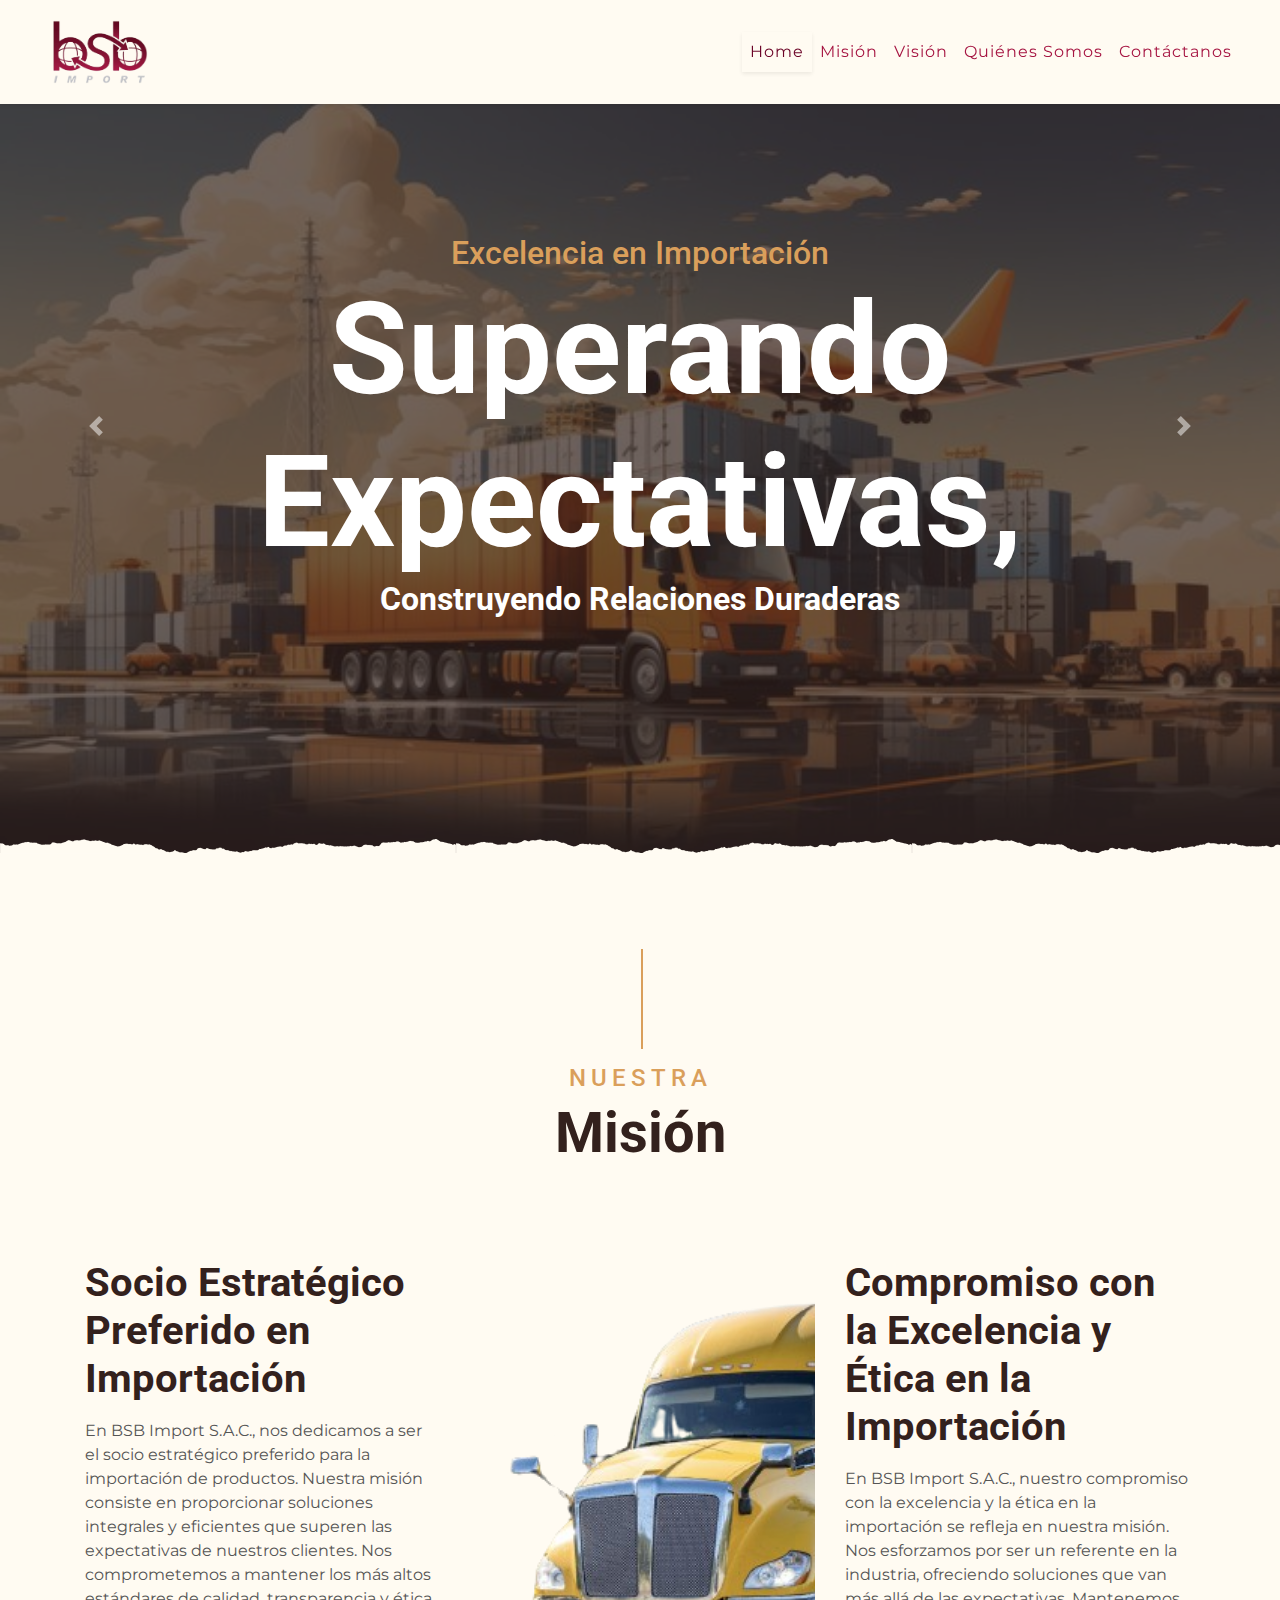
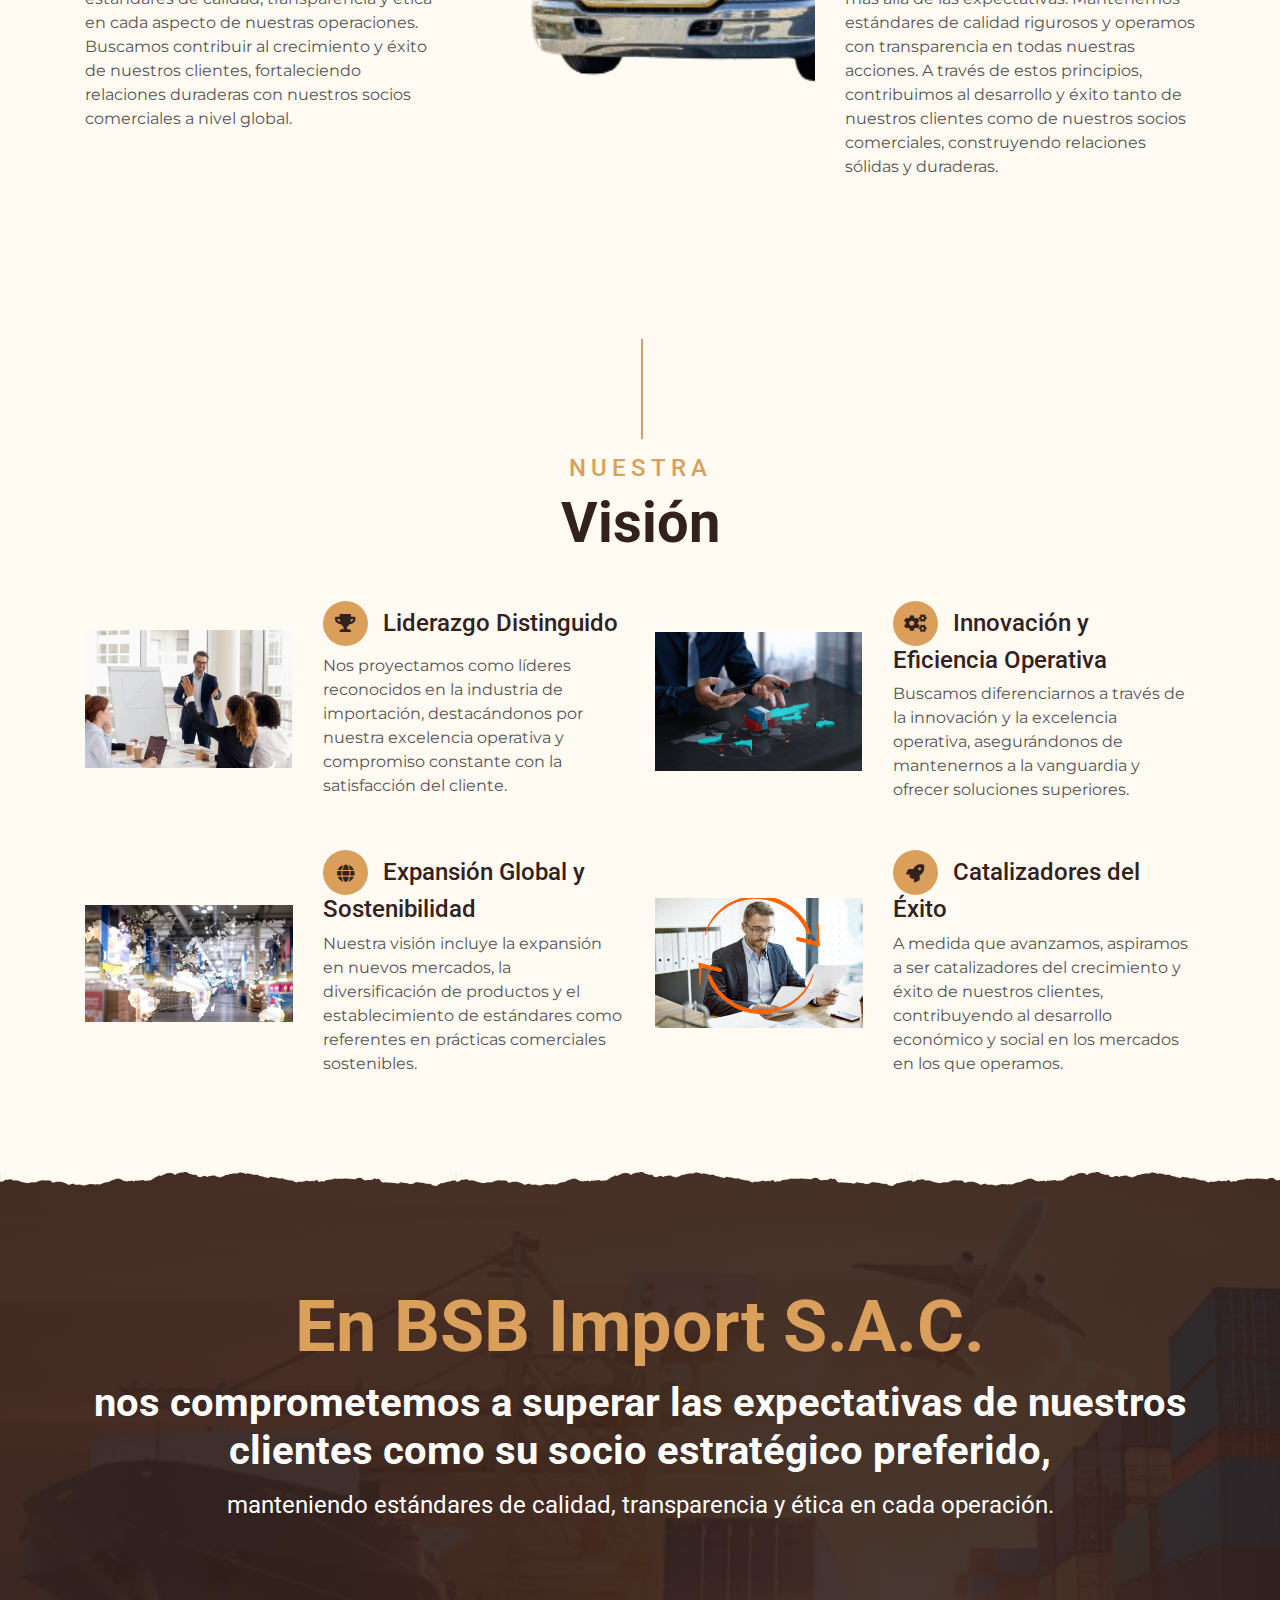
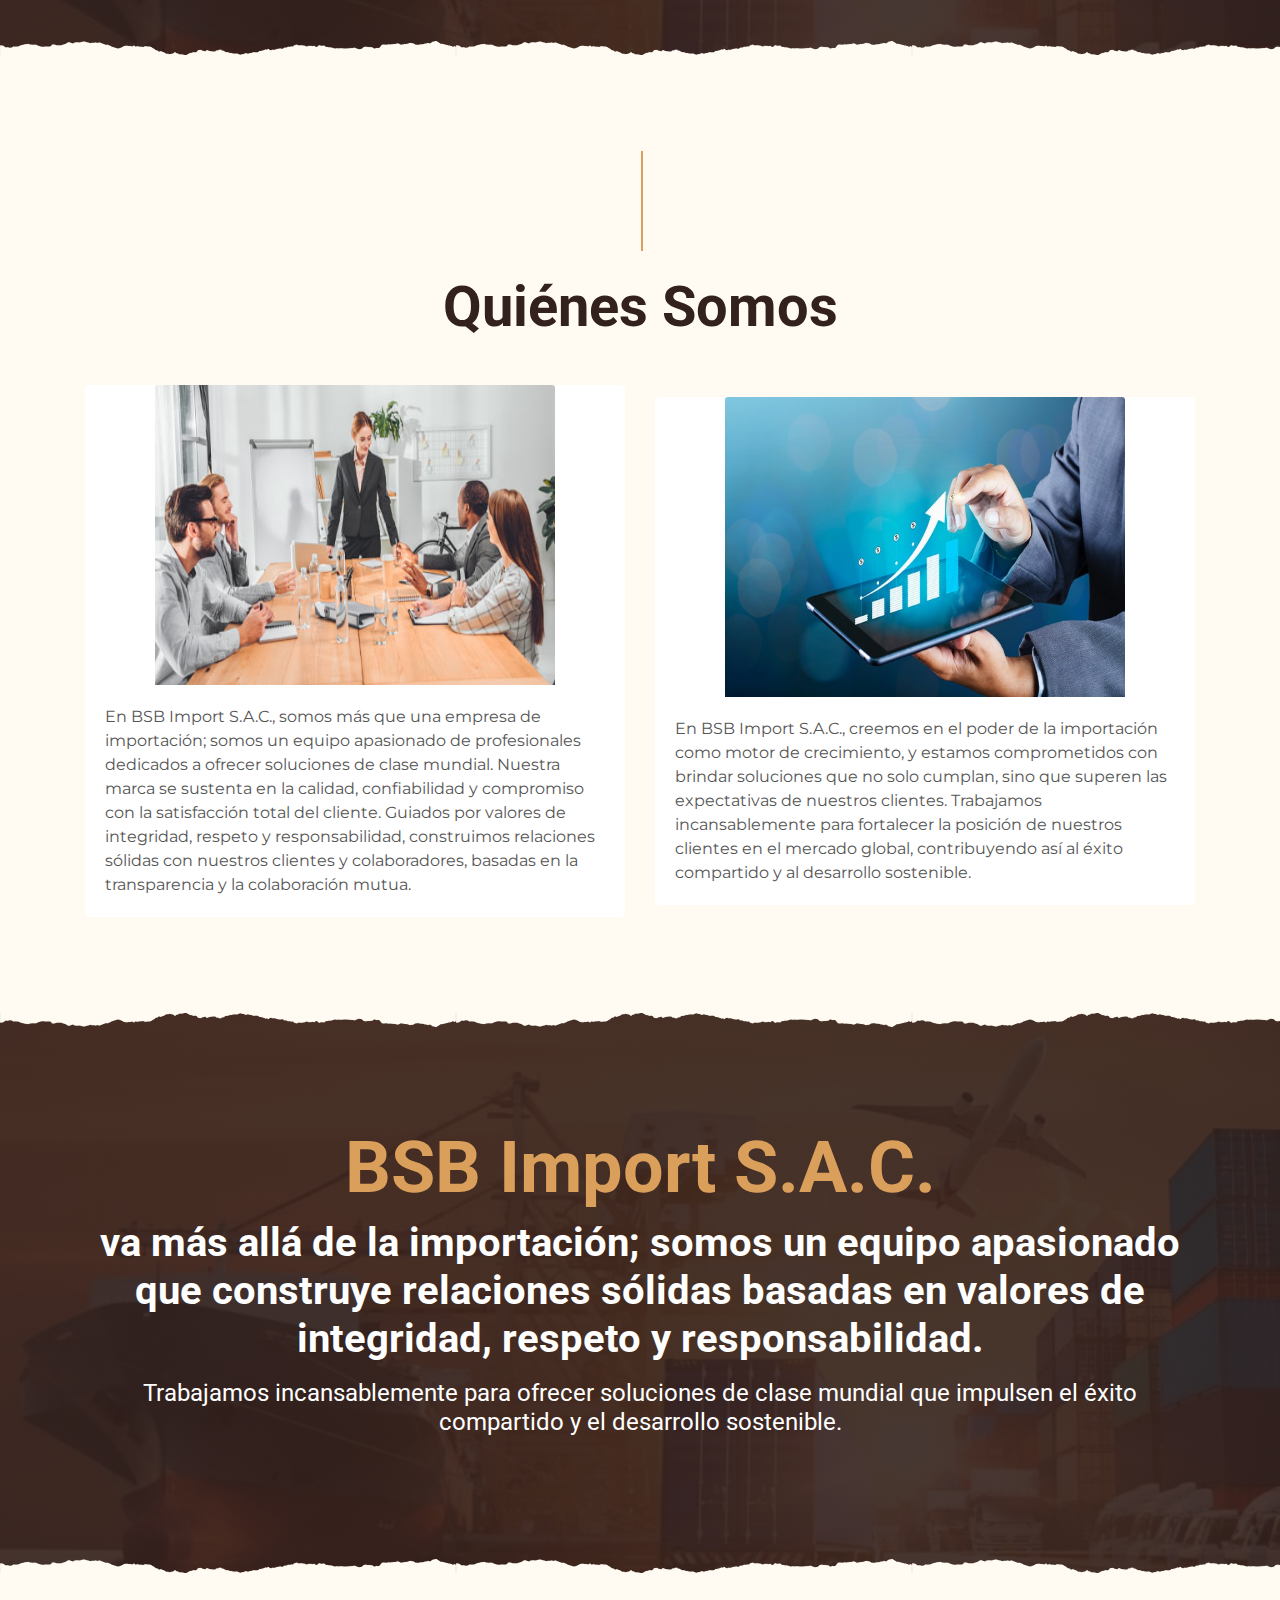
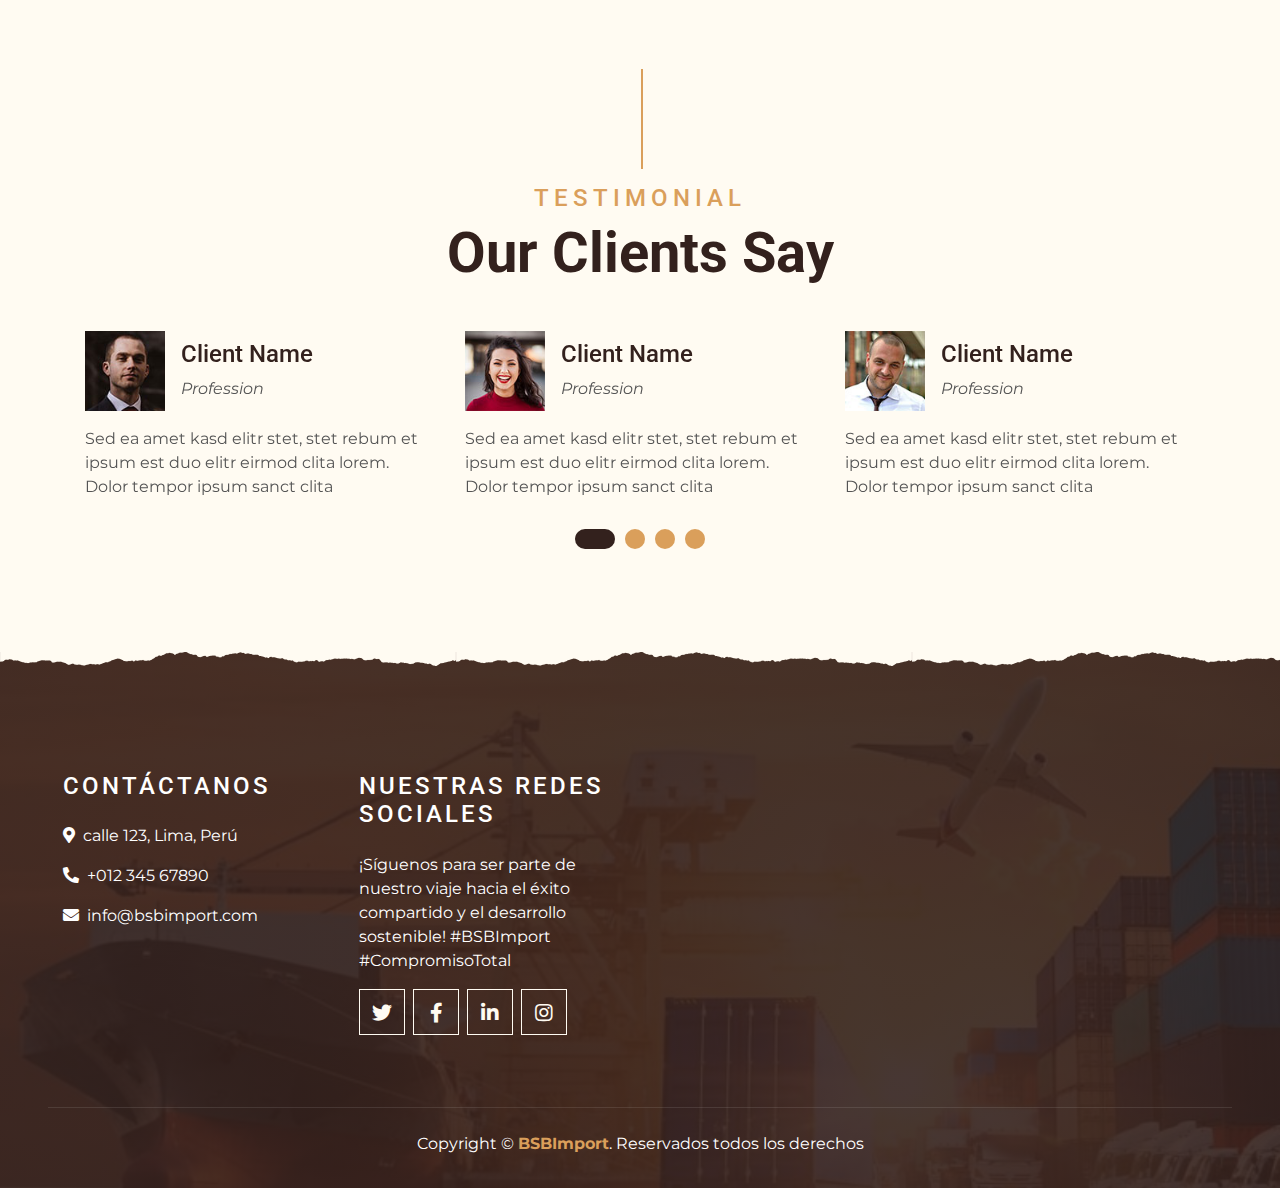
==== commit e1206f50: "Cambios Yeffer" ====
--- a/bsb/index.html
+++ b/bsb/index.html
@@ -9,7 +9,7 @@
     <meta content="Free Website Template" name="description">
 
     <!-- Favicon -->
-    <link href="img/logo.jpg" rel="icon">
+    <link href="img/LogoEmpresa.png" rel="icon">
 
     <!-- Google Font -->
     <link rel="preconnect" href="https://fonts.gstatic.com">
@@ -26,26 +26,29 @@
 
     <!-- Customized Bootstrap Stylesheet -->
     <link href="css/style.min.css" rel="stylesheet">
+    
 </head>
 
 <body>
     <!-- Navbar Start -->
     <div class="container-fluid p-0 nav-bar">
-        <nav class="navbar navbar-expand-lg navbar-light" style="background-color: #FFFBF2;">
+        <nav class="navbar navbar-expand-lg navbar-light shadow-sm" style="background-color: #FFFBF2;">
             <a href="index.html" class="navbar-brand px-lg-4 m-0" style="color: #a61542; letter-spacing: 1px;">
-                <img src="img/logo.jpg" alt="bsb Logo" class="img-fluid" style="max-width: 120px; height: auto;">
+                <img src="img/LogoEmpresa.png" alt="bsb Logo" class="img-fluid" style="max-width: 120px; height: auto;">
             </a>
             <button type="button" class="navbar-toggler" data-toggle="collapse" data-target="#navbarCollapse">
                 <span class="navbar-toggler-icon"></span>
             </button>
             <div class="collapse navbar-collapse justify-content-between" id="navbarCollapse">
                 <div class="navbar-nav ml-auto p-4">
-                    <a href="index.html" class="nav-item nav-link active" style="color: #a61542; letter-spacing: 1px; text-decoration: underline;">Home</a>
-                    <a href="Misión.html" class="nav-item nav-link" style="color: #a61542; letter-spacing: 1px; text-decoration: underline;">Misión</a>
-                    <a href="Visión.html" class="nav-item nav-link" style="color: #a61542; letter-spacing: 1px; text-decoration: underline;">Visión</a>
-                    <a href="somos.html" class="nav-item nav-link" style="color: #a61542; letter-spacing: 1px; text-decoration: underline;">Quiénes Somos</a>
-                    <a href="Contáctanos.html" class="nav-item nav-link" style="color: #a61542; letter-spacing: 1px; text-decoration: underline;">Contáctanos</a>
-                </div>
+                    <a href="index.html" class="nav-item nav-link active shadow-sm" style="color: #6b0327; letter-spacing: 1px;">Home</a>
+                    <a href="Misión.html" class="nav-item nav-link" style="color: #a61542; letter-spacing: 1px;">Misión</a>
+                    <a href="Visión.html" class="nav-item nav-link" style="color: #a61542; letter-spacing: 1px;">Visión</a>
+                    <a href="somos.html" class="nav-item nav-link" style="color: #a61542; letter-spacing: 1px;">Quiénes Somos</a>
+                    <a href="Contáctanos.html" class="nav-item nav-link" style="color: #a61542; letter-spacing: 1px;">Contáctanos</a>
+                </div>
+                
+                
             </div>
         </nav>
     </div>
@@ -101,7 +104,7 @@
                 </div>
                 <div class="col-lg-4 py-5 py-lg-0" style="min-height: 500px;">
                     <div class="position-relative h-100">
-                        <img class="position-absolute w-100 h-100" src="img/ima1.png" style="object-fit: cover;">
+                        <img class="position-absolute w-100 h-100" src="img/Camion.png" style="object-fit: cover;">
                     </div>
                 </div>
                 <div class="col-lg-4 py-0 py-lg-5">
@@ -300,16 +303,16 @@
         <div class="row mx-0 pt-5 px-sm-3 px-lg-5 mt-4">
             <div class="col-lg-3 col-md-6 mb-5">
                 <h4 class="text-white text-uppercase mb-4" style="letter-spacing: 3px;">Contáctanos</h4>
-                <p><i class="fa fa-map-marker-alt mr-2"></i>123 Street, New York, USA</p>
+                <p><i class="fa fa-map-marker-alt mr-2"></i>calle 123, Lima, Perú</p>
                 <p><i class="fa fa-phone-alt mr-2"></i>+012 345 67890</p>
-                <p class="m-0"><i class="fa fa-envelope mr-2"></i>info@example.com</p>
+                <p class="m-0"><i class="fa fa-envelope mr-2"></i>info@bsbimport.com</p>
             </div>
             <div class="col-lg-3 col-md-6 mb-5">
                 <h4 class="text-white text-uppercase mb-4" style="letter-spacing: 3px;">Nuestras Redes Sociales</h4>
                 <p>¡Síguenos para ser parte de nuestro viaje hacia el éxito compartido y el desarrollo sostenible! #BSBImport #CompromisoTotal</p>
                 <div class="d-flex justify-content-start">
                     <a class="btn btn-lg btn-outline-light btn-lg-square mr-2" href="#"><i class="fab fa-twitter"></i></a>
-                    <a class="btn btn-lg btn-outline-light btn-lg-square mr-2" href="#"><i class="fab fa-facebook-f"></i></a>
+                    <a class="btn btn-lg btn-outline-light btn-lg-square mr-2" href="https://web.facebook.com/profile.php?id=61555189925388"><i class="fab fa-facebook-f"></i></a>
                     <a class="btn btn-lg btn-outline-light btn-lg-square mr-2" href="#"><i class="fab fa-linkedin-in"></i></a>
                     <a class="btn btn-lg btn-outline-light btn-lg-square" href="#"><i class="fab fa-instagram"></i></a>
                 </div>
